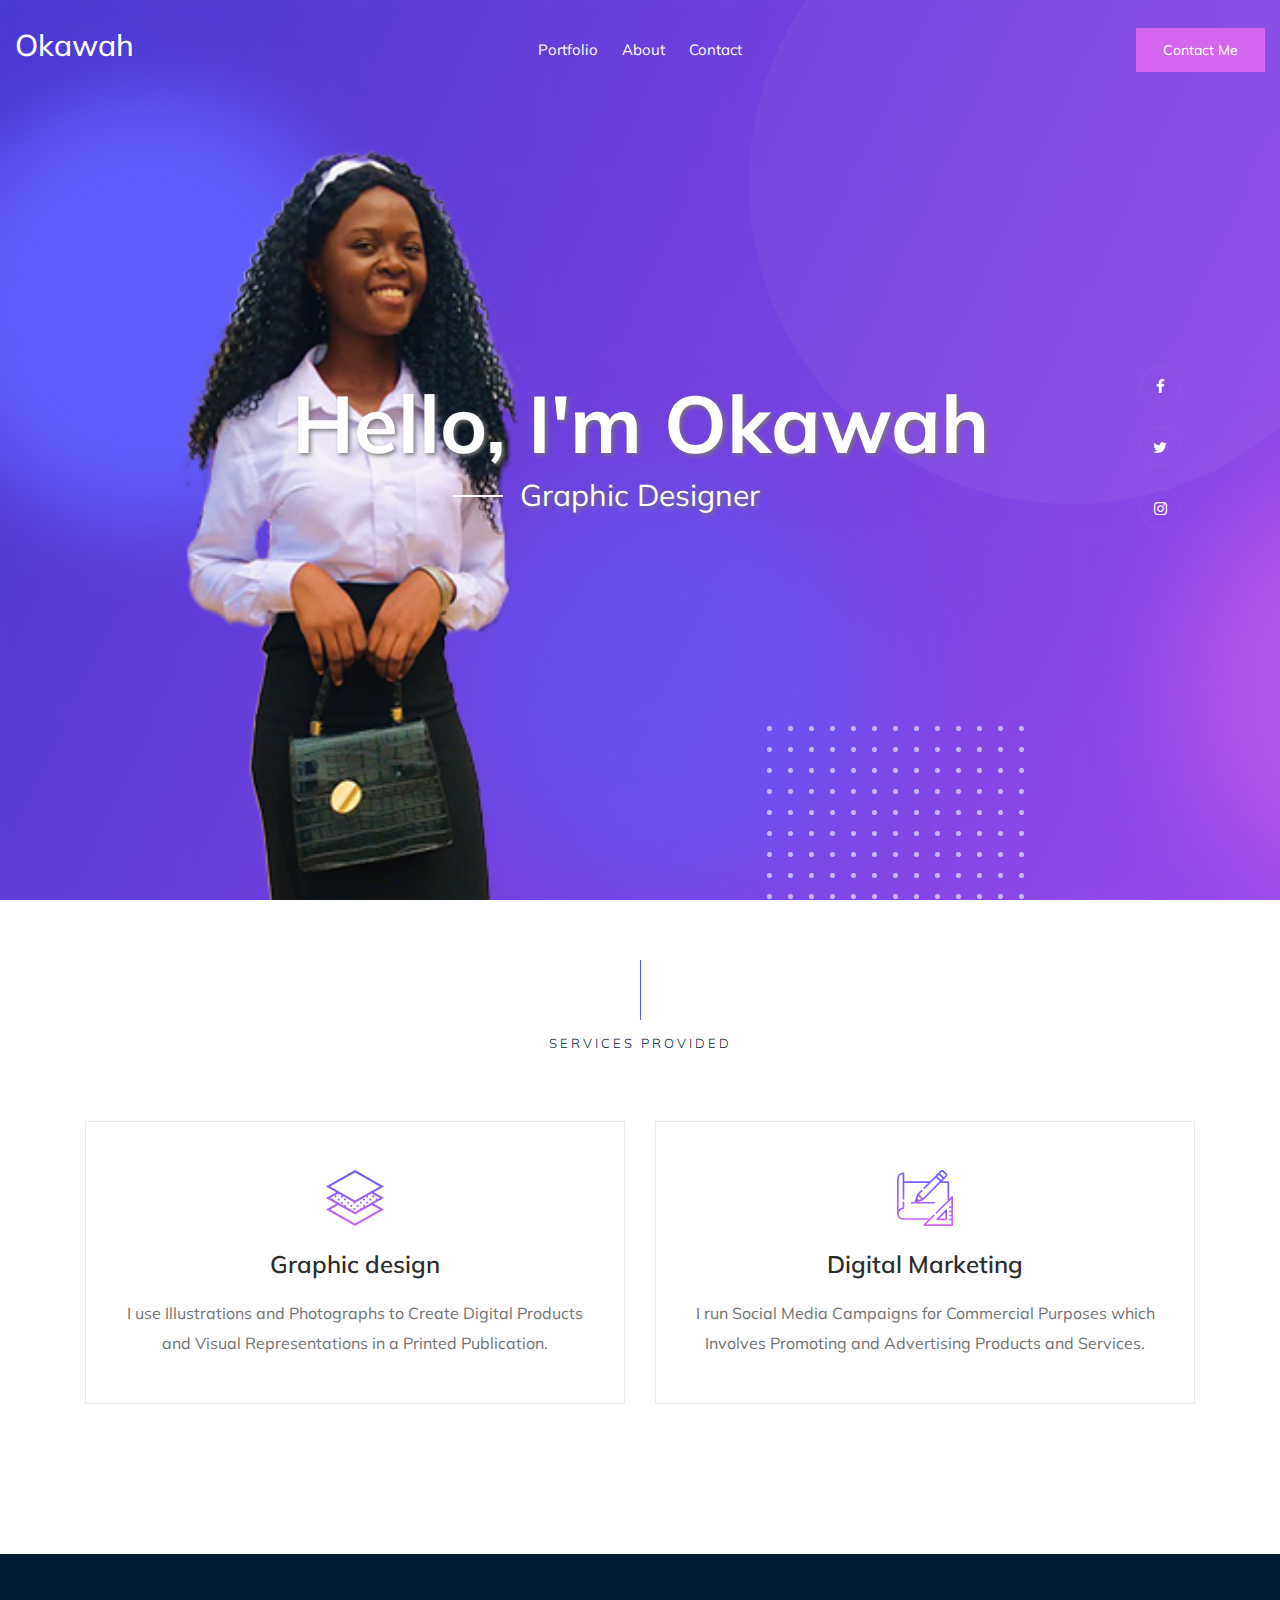
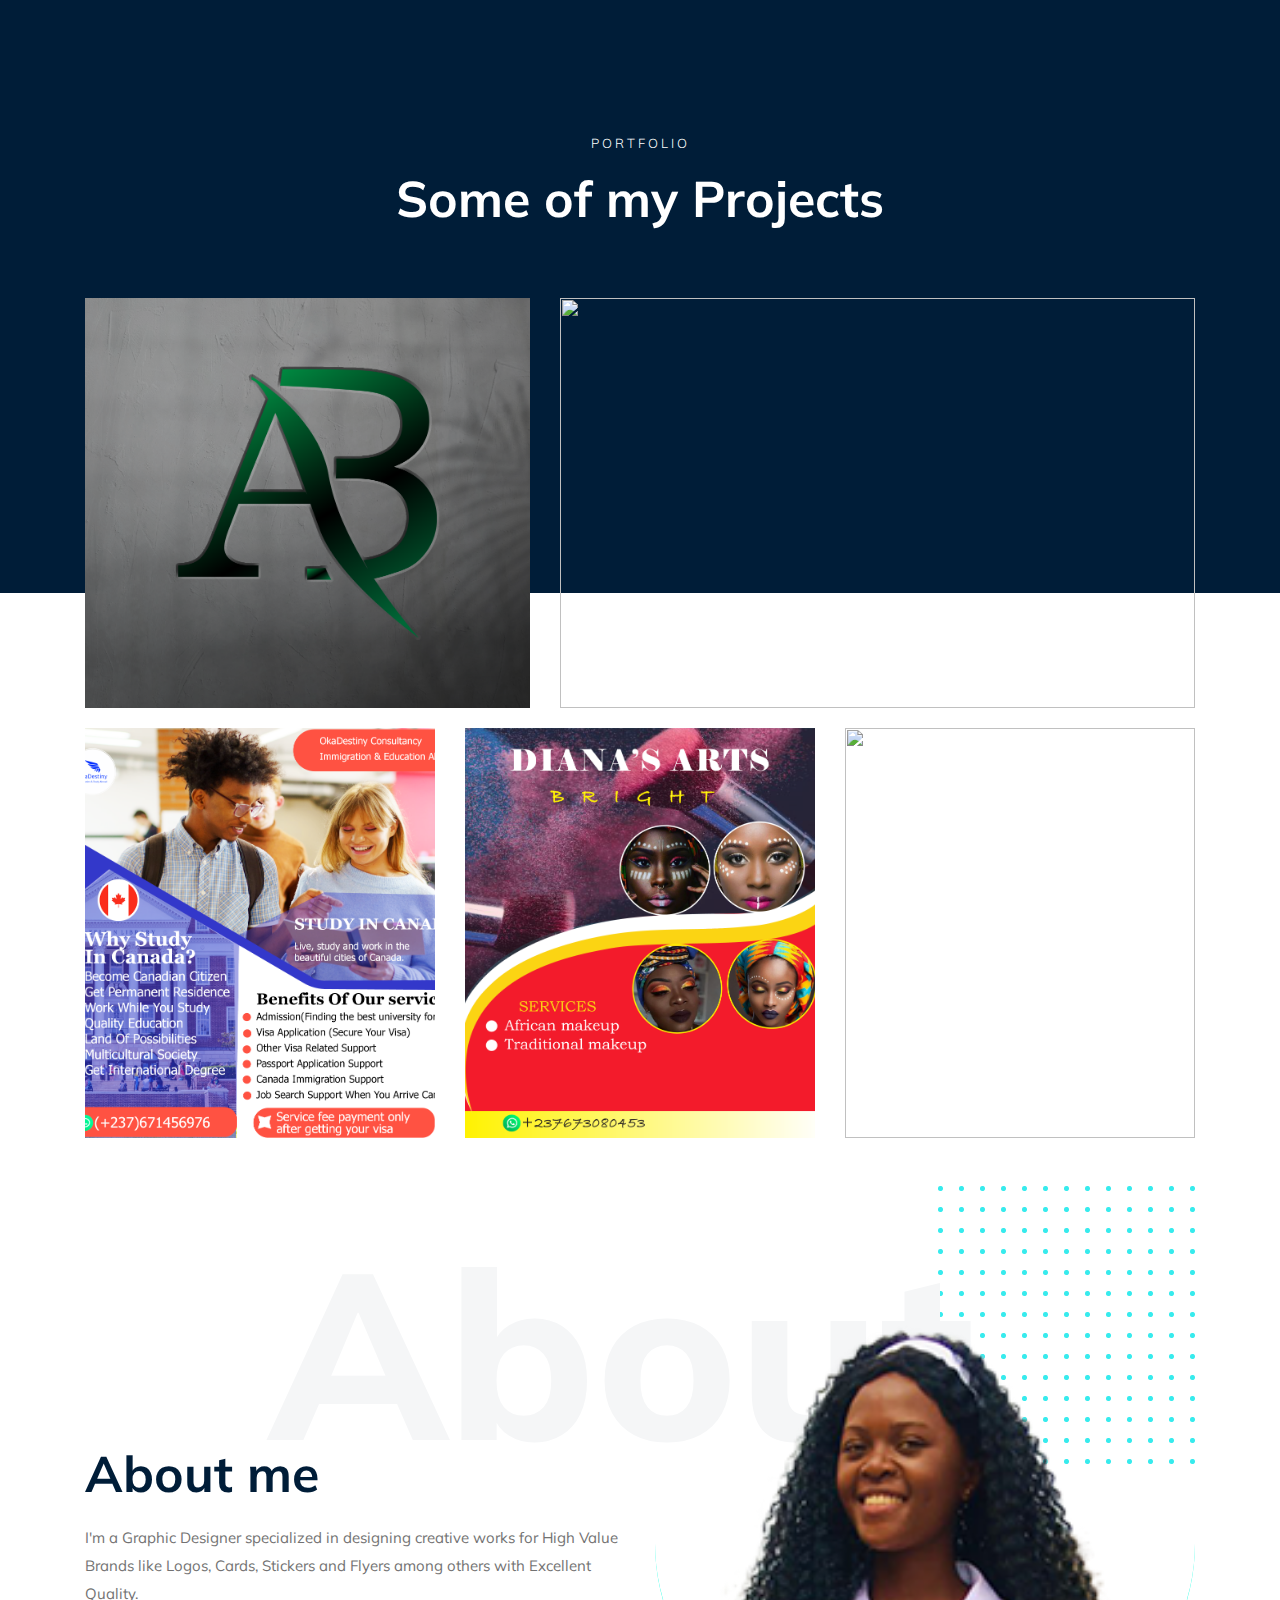
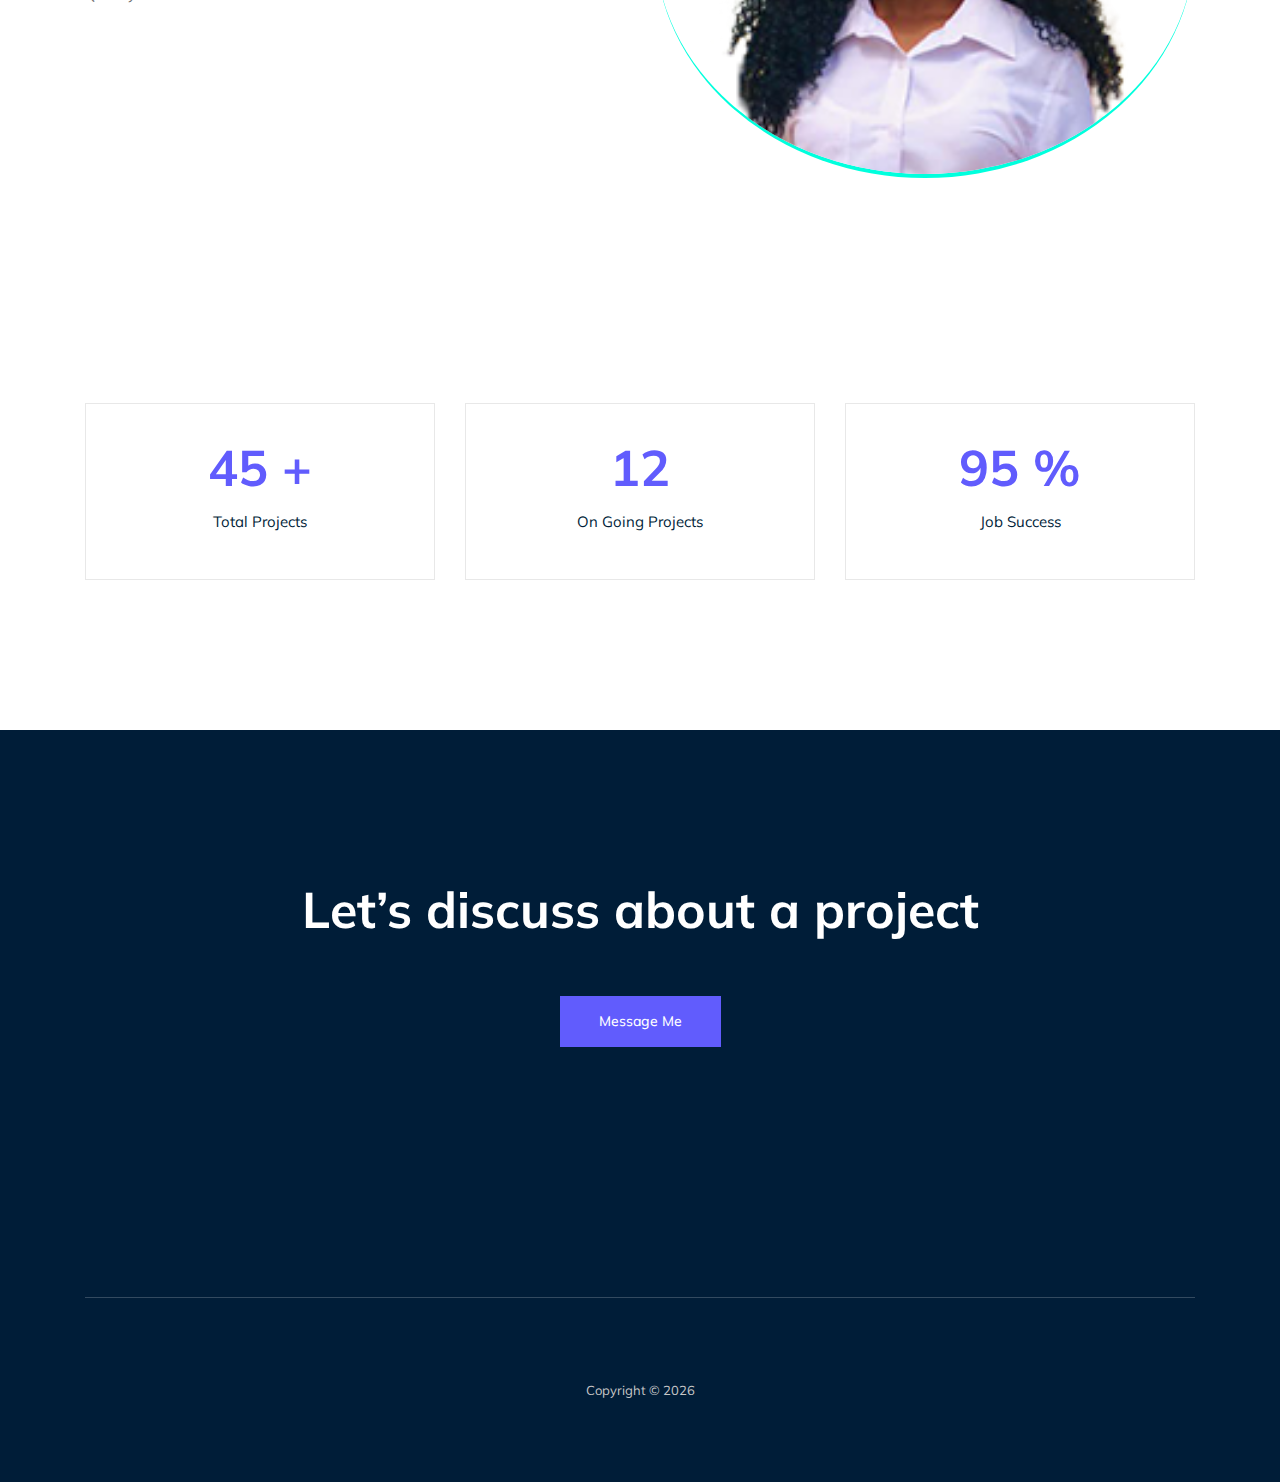
==== index.html @ 0017da33 "name update" ====
<!doctype html>
<html class="no-js" lang="zxx">

<head>
    <meta charset="utf-8">
    <meta http-equiv="x-ua-compatible" content="ie=edge">
    <title>Okawah</title>
    <meta name="description" content="">
    <meta name="viewport" content="width=device-width, initial-scale=1">

    <!-- <link rel="manifest" href="site.webmanifest"> -->
    <!-- Place favicon.ico in the root directory -->

    <!-- CSS here -->
    <link rel="stylesheet" href="css/bootstrap.min.css">
    <link rel="stylesheet" href="css/owl.carousel.min.css">
    <link rel="stylesheet" href="css/magnific-popup.css">
    <link rel="stylesheet" href="css/font-awesome.min.css">
    <link rel="stylesheet" href="css/themify-icons.css">
    <link rel="stylesheet" href="css/nice-select.css">
    <link rel="stylesheet" href="css/flaticon.css">
    <link rel="stylesheet" href="css/gijgo.css">
    <link rel="stylesheet" href="css/animate.min.css">
    <link rel="stylesheet" href="css/slick.css">
    <link rel="stylesheet" href="css/slicknav.css">
    <link rel="stylesheet" href="css/style.css">
    <!-- <link rel="stylesheet" href="css/responsive.css"> -->
</head>

<body>
    <!--[if lte IE 9]>
            <p class="browserupgrade">You are using an <strong>outdated</strong> browser. Please <a href="https://browsehappy.com/">upgrade your browser</a> to improve your experience and security.</p>
        <![endif]-->

    <!-- header-start -->
    <header>
        <div class="header-area ">
            <div id="sticky-header" class="main-header-area">
                <div class="container-fluid">
                    <div class="row align-items-center">
                        <div class="col-xl-3 col-lg-2">
                            <div class="logo">
                                <a href="index.html">
                                    <h2>Okawah</h2>
                                </a>
                            </div>
                        </div>
                        <div class="col-xl-6 col-lg-7">
                            <div class="main-menu  d-none d-lg-block">
                                <nav>
                                    <ul id="navigation">
                                        <!-- <li><a class="active" href="index.html">home</a></li> -->
                                        <li><a href="./portfolio.html">Portfolio</a></li>
                                        <!-- <li><a href="./services.html">Services</a></li> -->
                                        <!-- <li><a href="#">blog <i class="ti-angle-down"></i></a>
                                            <ul class="submenu">
                                                <li><a href="blog.html">blog</a></li>
                                                <li><a href="single-blog.html">single-blog</a></li>
                                            </ul>
                                        </li> -->
                                        <li><a href="./about.html">About</a></li>
                                        <!-- <li><a href="#">pages <i class="ti-angle-down"></i></a>
                                            <ul class="submenu">
                                                 <li><a href="elements.html">elements</a></li>
                                            </ul>
                                        </li> -->
                                        <li><a href="./contact.html">Contact</a></li>
                                    </ul>
                                </nav>
                            </div>
                        </div>
                        <div class="col-xl-3 col-lg-3 d-none d-lg-block">
                            <div class="Appointment">
                                <div class="book_btn d-none d-lg-block">
                                    <a href="./contact.html">Contact Me</a>
                                </div>
                            </div>
                        </div>
                        <div class="col-12">
                            <div class="mobile_menu d-block d-lg-none"></div>
                        </div>
                    </div>

                </div>
            </div>
        </div>
    </header>
    <!-- header-end -->

    <!-- slider_area_start -->
    <div class="slider_area">
        <div class="single_slider  d-flex align-items-center slider_bg_1">
            <div class="shap_pattern d-none d-lg-block">
                <img src="img/about/grid.png" alt="">
            </div>
            <div class="social_links">
                <ul>
                    <li><a href="#"> <i class="fa fa-facebook"></i> </a></li>
                    <li><a href="#"> <i class="fa fa-twitter"></i> </a></li>
                    <li><a href="#"> <i class="fa fa-instagram"></i> </a></li>
                </ul>
            </div>
            <div class="container">
                <div class="row align-items-center">
                    <div class="col-xl-12">
                        <div class="slider_text text-center">
                            <h3>
                                Hello, I'm Okawah
                            </h3>
                            <span>Graphic Designer</span>
                        </div>
                    </div>
                </div>
            </div>
        </div>
    </div>
    <!-- slider_area_end -->

    <!-- service_area  -->
    <div class="service_area">
        <div class="container">
            <div class="row">
                <div class="col-xl-12">
                    <div class="section_title text-center mb-65">
                        <span>Services Provided</span>

                    </div>
                </div>
            </div>
            <div class="row">
                <div class="col-xl-6 col-md-6">
                    <div class="single_service text-center">
                        <div class="icon">
                            <img src="img/svg_icon/1.svg" alt="">
                        </div>
                        <h3>Graphic design</h3>
                        <p>I use Illustrations and Photographs to Create Digital Products and Visual Representations in a Printed
                            Publication.</p>
                    </div>
                </div>
                <div class="col-xl-6 col-md-6">
                    <div class="single_service text-center">
                        <div class="icon">
                            <img src="img/svg_icon/2.svg" alt="">
                        </div>
                        <h3>Digital Marketing</h3>
                        <p>I run Social Media Campaigns for Commercial Purposes which Involves Promoting and
                            Advertising Products and Services.</p>
                    </div>
                </div>
            </div>
        </div>
    </div>
    <!--/ service_area  -->

    <!-- portfolio_area -->
    <div class="portfolio_area portfolio_bg_1" id="porfolio">
        <div class="container">
            <div class="row">
                <div class="col-xl-12">
                    <div class="section_title white_text text-center">
                        <span>Portfolio</span>
                        <h3>Some of my Projects</h3>
                    </div>
                </div>
            </div>
        </div>
    </div>
    <!--/ portfolio_area -->

    <!-- portfolio_image_area  -->
    <div class="portfolio_image_area">
        <div class="container">
            <div class="row">
                <div class="col-xl-5 col-md-5">
                    <div class="single_Portfolio">
                        <div class="portfolio_thumb">
                            <img src="img/portfolio/Logo-v1.png" alt="">
                        </div>
                        <a href="img/portfolio/Logo-v1.png" class="popup popup-image"></a>
                        <div class="portfolio_hover">
                            <div class="title">
                                <h3>Logo Design Project</h3>
                            </div>
                        </div>
                    </div>
                </div>
                <div class="col-xl-7 col-md-7">
                    <div class="single_Portfolio">
                        <div class="portfolio_thumb">
                            <img src="img/portfolio/p-3.png" alt="">
                        </div>
                        <a href="img/portfolio/p-3.png" class="popup popup-image"></a>
                        <div class="portfolio_hover">
                            <div class="title">
                                <h3>Beauty Flyer Design</h3>
                            </div>
                        </div>
                    </div>
                </div>
                <div class="col-xl-4 col-md-6 col-lg-4">
                    <div class="single_Portfolio">
                        <div class="portfolio_thumb">
                            <img src="img/portfolio/p-4.png" alt="">
                        </div>
                        <a href="img/portfolio/p-4.png" class="popup popup-image"></a>
                        <div class="portfolio_hover">
                            <div class="title">
                                <h3>Education Flyer Design</h3>
                            </div>
                        </div>
                    </div>
                </div>
                <div class="col-xl-4 col-md-6 col-lg-4">
                    <div class="single_Portfolio">
                        <div class="portfolio_thumb">
                            <img src="img/portfolio/p-5.png" alt="">
                        </div>
                        <a href="img/portfolio/p-5.png" class="popup popup-image"></a>
                        <div class="portfolio_hover">
                            <div class="title">
                                <h3>Beauty Flyer Design</h3>
                            </div>
                        </div>
                    </div>
                </div>
                <div class="col-xl-4 col-md-12 col-lg-4">
                    <div class="single_Portfolio">
                        <div class="portfolio_thumb">
                            <img src="img/portfolio/saloon-v5.png" alt="">
                        </div>
                        <a href="img/portfolio/saloon-v5.png" class="popup popup-image"></a>
                        <div class="portfolio_hover">
                            <div class="title">
                                <h3>Mary's Salon Flyer</h3>
                            </div>
                        </div>
                    </div>
                </div>
            </div>
            <div class="row">
                <div class="col-xl-12">
                    <!-- <div class="more_portfolio text-center">
                        <a class="line_btn" href="#">More Folio</a>
                    </div> -->
                </div>
            </div>
        </div>
    </div>
    <!--/ portfolio_image_area  -->

    <!-- about_me  -->
    <div class="about_me" id="about">
        <div class="about_large_title d-none d-lg-block">
            About
        </div>
        <div class="container">
            <div class="row align-items-center">
                <div class="col-xl-6 col-md-6">
                    <div class="about_e_details">
                        <h3>About me</h3>
                        <p>
                            I'm a Graphic Designer specialized in designing creative works for High Value Brands like Logos, Cards, Stickers and Flyers among others with Excellent Quality.</p>
                        <!-- <div class="download_cv">
                            <a class="boxed-btn3" href="#">Download CV</a>
                        </div> -->
                    </div>
                </div>
                <div class="col-xl-6 col-md-6">
                    <div class="about_img">
                        <div class="color_pattern d-none d-lg-block">
                            <img src="img/about/color_grid.png" alt="">
                        </div>
                        <div class="my_Pic">
                            <img src="img/portfolio/bg - Copy.png" alt="">
                        </div>
                    </div>
                </div>
            </div>
        </div>
    </div>
    <!--/ about_me  -->

    <div class="counter_area">
        <div class="container">
            <div class="row">
                <div class="col-xl-4 col-md-4">
                    <div class="single_counter text-center">
                        <h3>
                            <span class="counter">45 </span><span>+</span>
                        </h3>
                        <p>Total Projects</p>
                    </div>
                </div>
                <div class="col-xl-4 col-md-4">
                    <div class="single_counter text-center">
                        <h3>
                            <span class="counter">12 </span>
                        </h3>
                        <p>On Going Projects</p>
                    </div>
                </div>
                <div class="col-xl-4 col-md-4">
                    <div class="single_counter text-center">
                        <h3>
                            <span class="counter">95 </span> <span>%</span>
                        </h3>
                        <p>Job Success</p>
                    </div>
                </div>
            </div>
        </div>
    </div>
    <!-- testimonial_area  -->
    <!-- <div class="testimonial_area ">
        <div class="container">
            <div class="row">
                <div class="col-xl-12">
                    <div class="testmonial_active owl-carousel">
                        <div class="single_carousel">
                            <div class="single_testmonial text-center">
                                <div class="quote">
                                    <img src="img/testmonial/quote.svg" alt="">
                                </div>
                                <p>Donec imperdiet congue orci consequat mattis. Donec rutrum porttitor <br>
                                    sollicitudin. Pellentesque id dolor tempor sapien feugiat ultrices nec sed neque.
                                    <br>
                                    Fusce ac mattis nulla. Morbi eget ornare dui.
                                </p>
                                <div class="testmonial_author">
                                    <div class="thumb">
                                        <img src="img/testmonial/thumb.png" alt="">
                                    </div>
                                    <h3>Robert Thomson</h3>
                                    <span>Business Owner</span>
                                </div>
                            </div>
                        </div>
                        <div class="single_carousel">
                            <div class="single_testmonial text-center">
                                <div class="quote">
                                    <img src="img/testmonial/quote.svg" alt="">
                                </div>
                                <p>Donec imperdiet congue orci consequat mattis. Donec rutrum porttitor <br>
                                    sollicitudin. Pellentesque id dolor tempor sapien feugiat ultrices nec sed neque.
                                    <br>
                                    Fusce ac mattis nulla. Morbi eget ornare dui.
                                </p>
                                <div class="testmonial_author">
                                    <div class="thumb">
                                        <img src="img/testmonial/thumb.png" alt="">
                                    </div>
                                    <h3>Robert Thomson</h3>
                                    <span>Business Owner</span>
                                </div>
                            </div>
                        </div>
                        <div class="single_carousel">
                            <div class="single_testmonial text-center">
                                <div class="quote">
                                    <img src="img/testmonial/quote.svg" alt="">
                                </div>
                                <p>Donec imperdiet congue orci consequat mattis. Donec rutrum porttitor <br>
                                    sollicitudin. Pellentesque id dolor tempor sapien feugiat ultrices nec sed neque.
                                    <br>
                                    Fusce ac mattis nulla. Morbi eget ornare dui.
                                </p>
                                <div class="testmonial_author">
                                    <div class="thumb">
                                        <img src="img/testmonial/thumb.png" alt="">
                                    </div>
                                    <h3>Robert Thomson</h3>
                                    <span>Business Owner</span>
                                </div>
                            </div>
                        </div>
                    </div>
                </div>
            </div>
        </div>
    </div> -->
    <!-- /testimonial_area  -->

    <div class="discuss_projects">
        <div class="container">
            <div class="row">
                <div class="col-xl-12">
                    <div class="project_text text-center">
                        <h3>Let’s discuss about a project</h3>
                        <!-- <p>Lorem ipsum dolor sit amet, consectetur adipiscing elit sed do eiusmod tempor <br> incididunt ut labore et dolore magna aliqua.</p> -->
                        <a class="boxed-btn3 mt-5" href="./contact.html">Message me</a>
                    </div>
                </div>
            </div>
        </div>
    </div>

    <!-- footer start -->
    <footer class="footer">
        <div class="footer_top">
            <div class="container">
                <div class="row align-items-center">
                    <!-- <div class="col-xl-6 col-md-6">
                        <div class="menu_links">
                            <ul>
                                <li><a href="#">About</a></li>
                                <li><a href="#">Services</a></li>
                                <li><a href="#">Portfolio</a></li>
                            </ul>
                        </div>
                    </div>
                    <div class="col-xl-6 col-md-6">
                        <div class="socail_links">
                            <ul class="d-flex justify-content-center">
                                <li><a href="#"> <i class="fa fa-facebook"></i> </a></li>
                                <li><a href="#"> <i class="fa fa-twitter"></i> </a></li>
                                <li><a href="#"> <i class="fa fa-instagram"></i> </a></li>
                                <li><a href="#"> <i class="fa fa-google-plus"></i> </a></li>
                            </ul>
                        </div>
                    </div> -->
                </div>
            </div>
        </div>
        <div class="copy-right_text">
            <div class="container">
                <div class="footer_border"></div>
                <div class="row">
                    <div class="col-xl-12 my-5">
                        <p class="copy_right text-center">
                            <!-- Link back to Colorlib can't be removed. Template is licensed under CC BY 3.0. -->
                            Copyright &copy;
                            <script>document.write(new Date().getFullYear());</script>
                            <!-- Link back to Colorlib can't be removed. Template is licensed under CC BY 3.0. -->
                        </p>
                    </div>
                </div>
            </div>
        </div>
    </footer>
    <!--/ footer end  -->

    <!-- JS here -->
    <script src="js/vendor/modernizr-3.5.0.min.js"></script>
    <script src="js/vendor/jquery-1.12.4.min.js"></script>
    <script src="js/popper.min.js"></script>
    <script src="js/bootstrap.min.js"></script>
    <script src="js/owl.carousel.min.js"></script>
    <script src="js/isotope.pkgd.min.js"></script>
    <script src="js/ajax-form.js"></script>
    <script src="js/waypoints.min.js"></script>
    <script src="js/jquery.counterup.min.js"></script>
    <script src="js/imagesloaded.pkgd.min.js"></script>
    <script src="js/scrollIt.js"></script>
    <script src="js/jquery.scrollUp.min.js"></script>
    <script src="js/wow.min.js"></script>
    <script src="js/nice-select.min.js"></script>
    <script src="js/jquery.slicknav.min.js"></script>
    <script src="js/jquery.magnific-popup.min.js"></script>
    <script src="js/plugins.js"></script>
    <script src="js/gijgo.min.js"></script>

    <!--contact js-->
    <script src="js/contact.js"></script>
    <script src="js/jquery.ajaxchimp.min.js"></script>
    <script src="js/jquery.form.js"></script>
    <script src="js/jquery.validate.min.js"></script>
    <script src="js/mail-script.js"></script>

    <script src="js/main.js"></script>
</body>

</html>
---- css/themify-icons.css ----
@font-face {
	font-family: 'themify';
	src:url('../fonts/themify.eot?-fvbane');
	src:url('../fonts/themify.eot?#iefix-fvbane') format('embedded-opentype'),
		url('../fonts/themify.woff?-fvbane') format('woff'),
		url('../fonts/themify.ttf?-fvbane') format('truetype'),
		url('../fonts/themify.svg?-fvbane#themify') format('svg');
	font-weight: normal;
	font-style: normal;
}

[class^="ti-"], [class*=" ti-"] {
	font-family: 'themify';
	/* speak: none; */
	font-style: normal;
	font-weight: normal;
	font-variant: normal;
	text-transform: none;
	line-height: 1;

	/* Better Font Rendering =========== */
	-webkit-font-smoothing: antialiased;
	-moz-osx-font-smoothing: grayscale;
}

.ti-wand:before {
	content: "\e600";
}
.ti-volume:before {
	content: "\e601";
}
.ti-user:before {
	content: "\e602";
}
.ti-unlock:before {
	content: "\e603";
}
.ti-unlink:before {
	content: "\e604";
}
.ti-trash:before {
	content: "\e605";
}
.ti-thought:before {
	content: "\e606";
}
.ti-target:before {
	content: "\e607";
}
.ti-tag:before {
	content: "\e608";
}
.ti-tablet:before {
	content: "\e609";
}
.ti-star:before {
	content: "\e60a";
}
.ti-spray:before {
	content: "\e60b";
}
.ti-signal:before {
	content: "\e60c";
}
.ti-shopping-cart:before {
	content: "\e60d";
}
.ti-shopping-cart-full:before {
	content: "\e60e";
}
.ti-settings:before {
	content: "\e60f";
}
.ti-search:before {
	content: "\e610";
}
.ti-zoom-in:before {
	content: "\e611";
}
.ti-zoom-out:before {
	content: "\e612";
}
.ti-cut:before {
	content: "\e613";
}
.ti-ruler:before {
	content: "\e614";
}
.ti-ruler-pencil:before {
	content: "\e615";
}
.ti-ruler-alt:before {
	content: "\e616";
}
.ti-bookmark:before {
	content: "\e617";
}
.ti-bookmark-alt:before {
	content: "\e618";
}
.ti-reload:before {
	content: "\e619";
}
.ti-plus:before {
	content: "\e61a";
}
.ti-pin:before {
	content: "\e61b";
}
.ti-pencil:before {
	content: "\e61c";
}
.ti-pencil-alt:before {
	content: "\e61d";
}
.ti-paint-roller:before {
	content: "\e61e";
}
.ti-paint-bucket:before {
	content: "\e61f";
}
.ti-na:before {
	content: "\e620";
}
.ti-mobile:before {
	content: "\e621";
}
.ti-minus:before {
	content: "\e622";
}
.ti-medall:before {
	content: "\e623";
}
.ti-medall-alt:before {
	content: "\e624";
}
.ti-marker:before {
	content: "\e625";
}
.ti-marker-alt:before {
	content: "\e626";
}
.ti-arrow-up:before {
	content: "\e627";
}
.ti-arrow-right:before {
	content: "\e628";
}
.ti-arrow-left:before {
	content: "\e629";
}
.ti-arrow-down:before {
	content: "\e62a";
}
.ti-lock:before {
	content: "\e62b";
}
.ti-location-arrow:before {
	content: "\e62c";
}
.ti-link:before {
	content: "\e62d";
}
.ti-layout:before {
	content: "\e62e";
}
.ti-layers:before {
	content: "\e62f";
}
.ti-layers-alt:before {
	content: "\e630";
}
.ti-key:before {
	content: "\e631";
}
.ti-import:before {
	content: "\e632";
}
.ti-image:before {
	content: "\e633";
}
.ti-heart:before {
	content: "\e634";
}
.ti-heart-broken:before {
	content: "\e635";
}
.ti-hand-stop:before {
	content: "\e636";
}
.ti-hand-open:before {
	content: "\e637";
}
.ti-hand-drag:before {
	content: "\e638";
}
.ti-folder:before {
	content: "\e639";
}
.ti-flag:before {
	content: "\e63a";
}
.ti-flag-alt:before {
	content: "\e63b";
}
.ti-flag-alt-2:before {
	content: "\e63c";
}
.ti-eye:before {
	content: "\e63d";
}
.ti-export:before {
	content: "\e63e";
}
.ti-exchange-vertical:before {
	content: "\e63f";
}
.ti-desktop:before {
	content: "\e640";
}
.ti-cup:before {
	content: "\e641";
}
.ti-crown:before {
	content: "\e642";
}
.ti-comments:before {
	content: "\e643";
}
.ti-comment:before {
	content: "\e644";
}
.ti-comment-alt:before {
	content: "\e645";
}
.ti-close:before {
	content: "\e646";
}
.ti-clip:before {
	content: "\e647";
}
.ti-angle-up:before {
	content: "\e648";
}
.ti-angle-right:before {
	content: "\e649";
}
.ti-angle-left:before {
	content: "\e64a";
}
.ti-angle-down:before {
	content: "\e64b";
}
.ti-check:before {
	content: "\e64c";
}
.ti-check-box:before {
	content: "\e64d";
}
.ti-camera:before {
	content: "\e64e";
}
.ti-announcement:before {
	content: "\e64f";
}
.ti-brush:before {
	content: "\e650";
}
.ti-briefcase:before {
	content: "\e651";
}
.ti-bolt:before {
	content: "\e652";
}
.ti-bolt-alt:before {
	content: "\e653";
}
.ti-blackboard:before {
	content: "\e654";
}
.ti-bag:before {
	content: "\e655";
}
.ti-move:before {
	content: "\e656";
}
.ti-arrows-vertical:before {
	content: "\e657";
}
.ti-arrows-horizontal:before {
	content: "\e658";
}
.ti-fullscreen:before {
	content: "\e659";
}
.ti-arrow-top-right:before {
	content: "\e65a";
}
.ti-arrow-top-left:before {
	content: "\e65b";
}
.ti-arrow-circle-up:before {
	content: "\e65c";
}
.ti-arrow-circle-right:before {
	content: "\e65d";
}
.ti-arrow-circle-left:before {
	content: "\e65e";
}
.ti-arrow-circle-down:before {
	content: "\e65f";
}
.ti-angle-double-up:before {
	content: "\e660";
}
.ti-angle-double-right:before {
	content: "\e661";
}
.ti-angle-double-left:before {
	content: "\e662";
}
.ti-angle-double-down:before {
	content: "\e663";
}
.ti-zip:before {
	content: "\e664";
}
.ti-world:before {
	content: "\e665";
}
.ti-wheelchair:before {
	content: "\e666";
}
.ti-view-list:before {
	content: "\e667";
}
.ti-view-list-alt:before {
	content: "\e668";
}
.ti-view-grid:before {
	content: "\e669";
}
.ti-uppercase:before {
	content: "\e66a";
}
.ti-upload:before {
	content: "\e66b";
}
.ti-underline:before {
	content: "\e66c";
}
.ti-truck:before {
	content: "\e66d";
}
.ti-timer:before {
	content: "\e66e";
}
.ti-ticket:before {
	content: "\e66f";
}
.ti-thumb-up:before {
	content: "\e670";
}
.ti-thumb-down:before {
	content: "\e671";
}
.ti-text:before {
	content: "\e672";
}
.ti-stats-up:before {
	content: "\e673";
}
.ti-stats-down:before {
	content: "\e674";
}
.ti-split-v:before {
	content: "\e675";
}
.ti-split-h:before {
	content: "\e676";
}
.ti-smallcap:before {
	content: "\e677";
}
.ti-shine:before {
	content: "\e678";
}
.ti-shift-right:before {
	content: "\e679";
}
.ti-shift-left:before {
	content: "\e67a";
}
.ti-shield:before {
	content: "\e67b";
}
.ti-notepad:before {
	content: "\e67c";
}
.ti-server:before {
	content: "\e67d";
}
.ti-quote-right:before {
	content: "\e67e";
}
.ti-quote-left:before {
	content: "\e67f";
}
.ti-pulse:before {
	content: "\e680";
}
.ti-printer:before {
	content: "\e681";
}
.ti-power-off:before {
	content: "\e682";
}
.ti-plug:before {
	content: "\e683";
}
.ti-pie-chart:before {
	content: "\e684";
}
.ti-paragraph:before {
	content: "\e685";
}
.ti-panel:before {
	content: "\e686";
}
.ti-package:before {
	content: "\e687";
}
.ti-music:before {
	content: "\e688";
}
.ti-music-alt:before {
	content: "\e689";
}
.ti-mouse:before {
	content: "\e68a";
}
.ti-mouse-alt:before {
	content: "\e68b";
}
.ti-money:before {
	content: "\e68c";
}
.ti-microphone:before {
	content: "\e68d";
}
.ti-menu:before {
	content: "\e68e";
}
.ti-menu-alt:before {
	content: "\e68f";
}
.ti-map:before {
	content: "\e690";
}
.ti-map-alt:before {
	content: "\e691";
}
.ti-loop:before {
	content: "\e692";
}
.ti-location-pin:before {
	content: "\e693";
}
.ti-list:before {
	content: "\e694";
}
.ti-light-bulb:before {
	content: "\e695";
}
.ti-Italic:before {
	content: "\e696";
}
.ti-info:before {
	content: "\e697";
}
.ti-infinite:before {
	content: "\e698";
}
.ti-id-badge:before {
	content: "\e699";
}
.ti-hummer:before {
	content: "\e69a";
}
.ti-home:before {
	content: "\e69b";
}
.ti-help:before {
	content: "\e69c";
}
.ti-headphone:before {
	content: "\e69d";
}
.ti-harddrives:before {
	content: "\e69e";
}
.ti-harddrive:before {
	content: "\e69f";
}
.ti-gift:before {
	content: "\e6a0";
}
.ti-game:before {
	content: "\e6a1";
}
.ti-filter:before {
	content: "\e6a2";
}
.ti-files:before {
	content: "\e6a3";
}
.ti-file:before {
	content: "\e6a4";
}
.ti-eraser:before {
	content: "\e6a5";
}
.ti-envelope:before {
	content: "\e6a6";
}
.ti-download:before {
	content: "\e6a7";
}
.ti-direction:before {
	content: "\e6a8";
}
.ti-direction-alt:before {
	content: "\e6a9";
}
.ti-dashboard:before {
	content: "\e6aa";
}
.ti-control-stop:before {
	content: "\e6ab";
}
.ti-control-shuffle:before {
	content: "\e6ac";
}
.ti-control-play:before {
	content: "\e6ad";
}
.ti-control-pause:before {
	content: "\e6ae";
}
.ti-control-forward:before {
	content: "\e6af";
}
.ti-control-backward:before {
	content: "\e6b0";
}
.ti-cloud:before {
	content: "\e6b1";
}
.ti-cloud-up:before {
	content: "\e6b2";
}
.ti-cloud-down:before {
	content: "\e6b3";
}
.ti-clipboard:before {
	content: "\e6b4";
}
.ti-car:before {
	content: "\e6b5";
}
.ti-calendar:before {
	content: "\e6b6";
}
.ti-book:before {
	content: "\e6b7";
}
.ti-bell:before {
	content: "\e6b8";
}
.ti-basketball:before {
	content: "\e6b9";
}
.ti-bar-chart:before {
	content: "\e6ba";
}
.ti-bar-chart-alt:before {
	content: "\e6bb";
}
.ti-back-right:before {
	content: "\e6bc";
}
.ti-back-left:before {
	content: "\e6bd";
}
.ti-arrows-corner:before {
	content: "\e6be";
}
.ti-archive:before {
	content: "\e6bf";
}
.ti-anchor:before {
	content: "\e6c0";
}
.ti-align-right:before {
	content: "\e6c1";
}
.ti-align-left:before {
	content: "\e6c2";
}
.ti-align-justify:before {
	content: "\e6c3";
}
.ti-align-center:before {
	content: "\e6c4";
}
.ti-alert:before {
	content: "\e6c5";
}
.ti-alarm-clock:before {
	content: "\e6c6";
}
.ti-agenda:before {
	content: "\e6c7";
}
.ti-write:before {
	content: "\e6c8";
}
.ti-window:before {
	content: "\e6c9";
}
.ti-widgetized:before {
	content: "\e6ca";
}
.ti-widget:before {
	content: "\e6cb";
}
.ti-widget-alt:before {
	content: "\e6cc";
}
.ti-wallet:before {
	content: "\e6cd";
}
.ti-video-clapper:before {
	content: "\e6ce";
}
.ti-video-camera:before {
	content: "\e6cf";
}
.ti-vector:before {
	content: "\e6d0";
}
.ti-themify-logo:before {
	content: "\e6d1";
}
.ti-themify-favicon:before {
	content: "\e6d2";
}
.ti-themify-favicon-alt:before {
	content: "\e6d3";
}
.ti-support:before {
	content: "\e6d4";
}
.ti-stamp:before {
	content: "\e6d5";
}
.ti-split-v-alt:before {
	content: "\e6d6";
}
.ti-slice:before {
	content: "\e6d7";
}
.ti-shortcode:before {
	content: "\e6d8";
}
.ti-shift-right-alt:before {
	content: "\e6d9";
}
.ti-shift-left-alt:before {
	content: "\e6da";
}
.ti-ruler-alt-2:before {
	content: "\e6db";
}
.ti-receipt:before {
	content: "\e6dc";
}
.ti-pin2:before {
	content: "\e6dd";
}
.ti-pin-alt:before {
	content: "\e6de";
}
.ti-pencil-alt2:before {
	content: "\e6df";
}
.ti-palette:before {
	content: "\e6e0";
}
.ti-more:before {
	content: "\e6e1";
}
.ti-more-alt:before {
	content: "\e6e2";
}
.ti-microphone-alt:before {
	content: "\e6e3";
}
.ti-magnet:before {
	content: "\e6e4";
}
.ti-line-double:before {
	content: "\e6e5";
}
.ti-line-dotted:before {
	content: "\e6e6";
}
.ti-line-dashed:before {
	content: "\e6e7";
}
.ti-layout-width-full:before {
	content: "\e6e8";
}
.ti-layout-width-default:before {
	content: "\e6e9";
}
.ti-layout-width-default-alt:before {
	content: "\e6ea";
}
.ti-layout-tab:before {
	content: "\e6eb";
}
.ti-layout-tab-window:before {
	content: "\e6ec";
}
.ti-layout-tab-v:before {
	content: "\e6ed";
}
.ti-layout-tab-min:before {
	content: "\e6ee";
}
.ti-layout-slider:before {
	content: "\e6ef";
}
.ti-layout-slider-alt:before {
	content: "\e6f0";
}
.ti-layout-sidebar-right:before {
	content: "\e6f1";
}
.ti-layout-sidebar-none:before {
	content: "\e6f2";
}
.ti-layout-sidebar-left:before {
	content: "\e6f3";
}
.ti-layout-placeholder:before {
	content: "\e6f4";
}
.ti-layout-menu:before {
	content: "\e6f5";
}
.ti-layout-menu-v:before {
	content: "\e6f6";
}
.ti-layout-menu-separated:before {
	content: "\e6f7";
}
.ti-layout-menu-full:before {
	content: "\e6f8";
}
.ti-layout-media-right-alt:before {
	content: "\e6f9";
}
.ti-layout-media-right:before {
	content: "\e6fa";
}
.ti-layout-media-overlay:before {
	content: "\e6fb";
}
.ti-layout-media-overlay-alt:before {
	content: "\e6fc";
}
.ti-layout-media-overlay-alt-2:before {
	content: "\e6fd";
}
.ti-layout-media-left-alt:before {
	content: "\e6fe";
}
.ti-layout-media-left:before {
	content: "\e6ff";
}
.ti-layout-media-center-alt:before {
	content: "\e700";
}
.ti-layout-media-center:before {
	content: "\e701";
}
.ti-layout-list-thumb:before {
	content: "\e702";
}
.ti-layout-list-thumb-alt:before {
	content: "\e703";
}
.ti-layout-list-post:before {
	content: "\e704";
}
.ti-layout-list-large-image:before {
	content: "\e705";
}
.ti-layout-line-solid:before {
	content: "\e706";
}
.ti-layout-grid4:before {
	content: "\e707";
}
.ti-layout-grid3:before {
	content: "\e708";
}
.ti-layout-grid2:before {
	content: "\e709";
}
.ti-layout-grid2-thumb:before {
	content: "\e70a";
}
.ti-layout-cta-right:before {
	content: "\e70b";
}
.ti-layout-cta-left:before {
	content: "\e70c";
}
.ti-layout-cta-center:before {
	content: "\e70d";
}
.ti-layout-cta-btn-right:before {
	content: "\e70e";
}
.ti-layout-cta-btn-left:before {
	content: "\e70f";
}
.ti-layout-column4:before {
	content: "\e710";
}
.ti-layout-column3:before {
	content: "\e711";
}
.ti-layout-column2:before {
	content: "\e712";
}
.ti-layout-accordion-separated:before {
	content: "\e713";
}
.ti-layout-accordion-merged:before {
	content: "\e714";
}
.ti-layout-accordion-list:before {
	content: "\e715";
}
.ti-ink-pen:before {
	content: "\e716";
}
.ti-info-alt:before {
	content: "\e717";
}
.ti-help-alt:before {
	content: "\e718";
}
.ti-headphone-alt:before {
	content: "\e719";
}
.ti-hand-point-up:before {
	content: "\e71a";
}
.ti-hand-point-right:before {
	content: "\e71b";
}
.ti-hand-point-left:before {
	content: "\e71c";
}
.ti-hand-point-down:before {
	content: "\e71d";
}
.ti-gallery:before {
	content: "\e71e";
}
.ti-face-smile:before {
	content: "\e71f";
}
.ti-face-sad:before {
	content: "\e720";
}
.ti-credit-card:before {
	content: "\e721";
}
.ti-control-skip-forward:before {
	content: "\e722";
}
.ti-control-skip-backward:before {
	content: "\e723";
}
.ti-control-record:before {
	content: "\e724";
}
.ti-control-eject:before {
	content: "\e725";
}
.ti-comments-smiley:before {
	content: "\e726";
}
.ti-brush-alt:before {
	content: "\e727";
}
.ti-youtube:before {
	content: "\e728";
}
.ti-vimeo:before {
	content: "\e729";
}
.ti-twitter:before {
	content: "\e72a";
}
.ti-time:before {
	content: "\e72b";
}
.ti-tumblr:before {
	content: "\e72c";
}
.ti-skype:before {
	content: "\e72d";
}
.ti-share:before {
	content: "\e72e";
}
.ti-share-alt:before {
	content: "\e72f";
}
.ti-rocket:before {
	content: "\e730";
}
.ti-pinterest:before {
	content: "\e731";
}
.ti-new-window:before {
	content: "\e732";
}
.ti-microsoft:before {
	content: "\e733";
}
.ti-list-ol:before {
	content: "\e734";
}
.ti-linkedin:before {
	content: "\e735";
}
.ti-layout-sidebar-2:before {
	content: "\e736";
}
.ti-layout-grid4-alt:before {
	content: "\e737";
}
.ti-layout-grid3-alt:before {
	content: "\e738";
}
.ti-layout-grid2-alt:before {
	content: "\e739";
}
.ti-layout-column4-alt:before {
	content: "\e73a";
}
.ti-layout-column3-alt:before {
	content: "\e73b";
}
.ti-layout-column2-alt:before {
	content: "\e73c";
}
.ti-instagram:before {
	content: "\e73d";
}
.ti-google:before {
	content: "\e73e";
}
.ti-github:before {
	content: "\e73f";
}
.ti-flickr:before {
	content: "\e740";
}
.ti-facebook:before {
	content: "\e741";
}
.ti-dropbox:before {
	content: "\e742";
}
.ti-dribbble:before {
	content: "\e743";
}
.ti-apple:before {
	content: "\e744";
}
.ti-android:before {
	content: "\e745";
}
.ti-save:before {
	content: "\e746";
}
.ti-save-alt:before {
	content: "\e747";
}
.ti-yahoo:before {
	content: "\e748";
}
.ti-wordpress:before {
	content: "\e749";
}
.ti-vimeo-alt:before {
	content: "\e74a";
}
.ti-twitter-alt:before {
	content: "\e74b";
}
.ti-tumblr-alt:before {
	content: "\e74c";
}
.ti-trello:before {
	content: "\e74d";
}
.ti-stack-overflow:before {
	content: "\e74e";
}
.ti-soundcloud:before {
	content: "\e74f";
}
.ti-sharethis:before {
	content: "\e750";
}
.ti-sharethis-alt:before {
	content: "\e751";
}
.ti-reddit:before {
	content: "\e752";
}
.ti-pinterest-alt:before {
	content: "\e753";
}
.ti-microsoft-alt:before {
	content: "\e754";
}
.ti-linux:before {
	content: "\e755";
}
.ti-jsfiddle:before {
	content: "\e756";
}
.ti-joomla:before {
	content: "\e757";
}
.ti-html5:before {
	content: "\e758";
}
.ti-flickr-alt:before {
	content: "\e759";
}
.ti-email:before {
	content: "\e75a";
}
.ti-drupal:before {
	content: "\e75b";
}
.ti-dropbox-alt:before {
	content: "\e75c";
}
.ti-css3:before {
	content: "\e75d";
}
.ti-rss:before {
	content: "\e75e";
}
.ti-rss-alt:before {
	content: "\e75f";
}
---- css/nice-select.css ----
.nice-select {
  -webkit-tap-highlight-color: transparent;
  background-color: #fff;
  border-radius: 5px;
  border: solid 1px #e8e8e8;
  box-sizing: border-box;
  clear: both;
  cursor: pointer;
  display: block;
  float: left;
  font-family: inherit;
  font-size: 14px;
  font-weight: normal;
  height: 42px;
  line-height: 40px;
  outline: none;
  padding-left: 18px;
  padding-right: 30px;
  position: relative;
  text-align: left !important;
  -webkit-transition: all 0.2s ease-in-out;
  transition: all 0.2s ease-in-out;
  -webkit-user-select: none;
     -moz-user-select: none;
      -ms-user-select: none;
          user-select: none;
  white-space: nowrap;
  width: auto; }
  .nice-select:hover {
    border-color: #dbdbdb; }
  .nice-select:active, .nice-select.open, .nice-select:focus {
    border-color: #999; }


  .nice-select.disabled {
    border-color: #ededed;
    color: #999;
    pointer-events: none; }
    .nice-select.disabled:after {
      border-color: #cccccc; }
  .nice-select.wide {
    width: 100%; }
    .nice-select.wide .list {
      left: 0 !important;
      right: 0 !important; }
  .nice-select.right {
    float: right; }
    .nice-select.right .list {
      left: auto;
      right: 0; }
  .nice-select.small {
    font-size: 12px;
    height: 36px;
    line-height: 34px; }
    .nice-select.small:after {
      height: 4px;
      width: 4px; }
    .nice-select.small .option {
      line-height: 34px;
      min-height: 34px; }
  .nice-select .list {
    background-color: #fff;
    border-radius: 5px;
    box-shadow: 0 0 0 1px rgba(68, 68, 68, 0.11);
    box-sizing: border-box;
    margin-top: 4px;
    opacity: 0;
    overflow: hidden;
    padding: 0;
    pointer-events: none;
    position: absolute;
    top: 100%;
    left: 0;
    -webkit-transform-origin: 50% 0;
        -ms-transform-origin: 50% 0;
            transform-origin: 50% 0;
    -webkit-transform: scale(0.75) translateY(-21px);
        -ms-transform: scale(0.75) translateY(-21px);
            transform: scale(0.75) translateY(-21px);
    -webkit-transition: all 0.2s cubic-bezier(0.5, 0, 0, 1.25), opacity 0.15s ease-out;
    transition: all 0.2s cubic-bezier(0.5, 0, 0, 1.25), opacity 0.15s ease-out;
    z-index: 9; }
    .nice-select .list:hover .option:not(:hover) {
      background-color: transparent !important; }
  .nice-select .option {
    cursor: pointer;
    font-weight: 400;
    line-height: 40px;
    list-style: none;
    min-height: 40px;
    outline: none;
    padding-left: 18px;
    padding-right: 29px;
    text-align: left;
    -webkit-transition: all 0.2s;
    transition: all 0.2s; }
    .nice-select .option:hover, .nice-select .option.focus, .nice-select .option.selected.focus {
      background-color: #f6f6f6; }
    .nice-select .option.selected {
      font-weight: bold; }
    .nice-select .option.disabled {
      background-color: transparent;
      color: #999;
      cursor: default; }

.no-csspointerevents .nice-select .list {
  display: none; }

.no-csspointerevents .nice-select.open .list {
  display: block; }





  /* ,,,,,,,,,,,,,,,, */


  .nice-select:after {
    content: "\e64b";
    display: block;
    height: 5px;
    margin-top: -5px;
    pointer-events: none;
    position: absolute;
    right: 30px;
    top: 8px;
    transition: all 0.15s ease-in-out;
    width: 5px;
    font-family: 'themify';
    color: #ddd; }

    .nice-select.open:after {
 }
    .nice-select.open .list {
      opacity: 1;
      pointer-events: auto;
      -webkit-transform: scale(1) translateY(0);
          -ms-transform: scale(1) translateY(0);
              transform: scale(1) translateY(0); }
---- css/flaticon.css ----
/*
  	Flaticon icon font: Flaticon
  	Creation date: 07/09/2019 08:07
  	*/

	  @font-face {
		font-family: "Flaticon";
		src: url("../fonts/Flaticon.eot");
		src: url("../fonts/Flaticon.eot");
		src: url("../fonts/Flaticon.eot?#iefix") format("embedded-opentype"),
			 url("../fonts/Flaticon.woff2") format("woff2"),
			 url("../fonts/Flaticon.woff") format("woff"),
			 url("../fonts/Flaticon.ttf") format("truetype"),
			 url("../fonts/Flaticon.svg#Flaticon") format("svg");
		font-weight: normal;
		font-style: normal;
	  }
	  
	  @media screen and (-webkit-min-device-pixel-ratio:0) {
		@font-face {
		  font-family: "Flaticon";
		  src: url("./Flaticon.svg#Flaticon") format("svg");
		}
	  }
	  
	  [class^="flaticon-"]:before, [class*=" flaticon-"]:before,
	  [class^="flaticon-"]:after, [class*=" flaticon-"]:after {   
		font-family: Flaticon;
			  font-size: 20px;
	  font-style: normal;
	  margin-left: 20px;
	  }
	  
	.flaticon-legal-paper:before {
		content: "\e001";
	}
	.flaticon-case:before {
		content: "\e002";
	}
	.flaticon-survey:before {
		content: "\e003";
	}
	.flaticon-bar-chart:before {
		content: "\e004";
	}
	.flaticon-controls:before {
		content: "\e005";
	}
	.flaticon-puzzle:before {
		content: "\e006";
	}
	.flaticon-right:before {
		content: "\e007";
	}
---- css/gijgo.css ----
.gj-button {
    background-color: #f5f5f5;
    border: 1px solid #ddd;
    color: #000;
    border-radius: 3px;
    padding: 6px 10px;
    cursor: pointer;
}

.gj-unselectable {
    -webkit-touch-callout: none;
    -webkit-user-select: none;
    -khtml-user-select: none;
    -moz-user-select: none;
    -ms-user-select: none;
    user-select: none;
}

.gj-row {
    display: -webkit-box;
    display: -ms-flexbox;
    display: flex;
    -ms-flex-wrap: wrap;
    flex-wrap: wrap;
}

.gj-margin-left-5 {
    margin-left: 5px;
}

.gj-margin-left-10 {
    margin-left: 10px;
}

.gj-width-full {
    width: 100%;
}

.gj-cursor-pointer {
    cursor: pointer;
}

.gj-text-align-center {
    text-align: center;
}

.gj-font-size-16 {
    font-size: 16px;
}

.gj-hidden {
    display: none;
}

/** Material Design */
.gj-button-md {
    background: 0 0;
    border: none;
    border-radius: 2px;
    color: rgba(0, 0, 0, 0.87);
    position: relative;
    height: 36px;
    margin: 0;
    min-width: 64px;
    padding: 0 16px;
    display: inline-block;
    font-family: "Roboto","Helvetica","Arial",sans-serif;
    font-size: 1rem;
    font-weight: 500;
    text-transform: uppercase;
    letter-spacing: 0;
    overflow: hidden;
    will-change: box-shadow;
    transition: box-shadow .2s cubic-bezier(.4,0,1,1),background-color .2s cubic-bezier(.4,0,.2,1),color .2s cubic-bezier(.4,0,.2,1);
    outline: none;
    cursor: pointer;
    text-decoration: none;
    text-align: center;
    line-height: 36px;
    vertical-align: middle;
    overflow: hidden;
    -webkit-user-select: none;
    -moz-user-select: none;
    -ms-user-select: none;
    user-select: none;
}

.gj-button-md:hover {
    background-color: rgba(158,158,158,.2);
}

.gj-button-md:disabled {
    color: rgba(0,0,0,.26);
    background: 0 0;
}

.gj-button-md .material-icons,
.gj-button-md .gj-icon {
    vertical-align: middle;
    /*font-size: 1.3rem;
    margin-right: 4px;*/
}

.gj-button-md.gj-button-md-icon {
    width: 24px;
    height: 31px;
    min-width: 24px;
    padding: 0px;
    display: table;
}

.gj-button-md.gj-button-md-icon .material-icons,
.gj-button-md.gj-button-md-icon .gj-icon {
    display: table-cell;
    margin-right: 0px;
    width: 24px;
    height: 24px;
}

.gj-button-md.active {
    background-color: rgba(158,158,158,.4);
}

.gj-button-md-group {
    position: relative;
    display: inline-block;
    vertical-align: middle;
}

.gj-textbox-md {
    border: none;
    border-bottom: 1px solid rgba(0,0,0,.42);
    display: block;
    font-family: "Helvetica","Arial",sans-serif;
    font-size: 16px;
    line-height: 16px;
    padding: 4px 0px;
    margin: 0;
    width: 100%;
    background: 0 0;
    text-align: left;
    color: rgba(0,0,0,.87);
}

.gj-textbox-md:focus,
.gj-textbox-md:active {
    border-bottom: 2px solid rgba(0,0,0,.42);
    outline: none;
}

.gj-textbox-md::placeholder {
    color: #8e8e8e;
}

.gj-textbox-md:-ms-input-placeholder {
    color: #8e8e8e;
}

.gj-textbox-md::-ms-input-placeholder {
    color: #8e8e8e;
}

.gj-md-spacer-24 {
    min-width: 24px;
    width: 24px;
    display: inline-block;
}

.gj-md-spacer-32 {
    min-width: 32px;
    width: 32px;
    display: inline-block;
}

.gj-modal {
    position: fixed;
    top: 0;
    right: 0;
    bottom: 0;
    left: 0;
    z-index: 1203;
    display: none;
    overflow: hidden;
    -webkit-overflow-scrolling: touch;
    outline: 0;
    background-color: rgba(0, 0, 0, 0.54118);
    transition: 200ms ease opacity;
    will-change: opacity;
}

/* List */
ul.gj-list li [data-role="wrapper"] {
    display: table;
    width: 100%;
}

ul.gj-list li [data-role="checkbox"] {
    display: table-cell;
    vertical-align:middle;
    text-align:center;
}

ul.gj-list li [data-role="image"] {
    display: table-cell;
    vertical-align:middle;
    text-align:center;
}

ul.gj-list li [data-role="display"] {
    display: table-cell;
    vertical-align:middle;
    cursor: pointer;
}

ul.gj-list li [data-role="display"]:empty:before {
  content: "\200b"; /* unicode zero width space character */
}

/* List - Bootstrap */
ul.gj-list-bootstrap {
    padding-left: 0px;
    margin-bottom: 0px;
}

ul.gj-list-bootstrap li {
    padding: 0px;
}

ul.gj-list-bootstrap li [data-role="wrapper"] {
    padding: 0px 10px;
}

ul.gj-list-bootstrap li [data-role="checkbox"] {
    width: 24px;
    padding: 3px;
}

ul.gj-list-bootstrap li [data-role="image"] {
    width: 24px;
    height: 24px;
}

ul.gj-list-bootstrap li [data-role="display"] {
    padding: 8px 0px 8px 4px;
}

.list-group-item.active ul li, .list-group-item.active:focus ul li, .list-group-item.active:hover ul li {
    text-shadow: none;
    color:initial;
}

/* List - Material Design */
ul.gj-list-md {
    padding: 0px;
    list-style: none;
    list-style-type: none;
    line-height: 24px;
    letter-spacing: 0;
    color: #616161; /* Gray 700 */
}

ul.gj-list-md li {
    display: list-item;
    list-style-type: none;
    padding: 0px;
    min-height: unset;
    box-sizing: border-box;
    align-items: center;
    cursor: default;
    overflow: hidden;

    font-family: "Roboto","Helvetica","Arial",sans-serif;
    font-size: 16px;
    font-weight: 400;
    letter-spacing: .04em;
    line-height: 1;
    
    -webkit-flex-direction: row;
    -ms-flex-direction: row;
    flex-direction: row;
    -webkit-flex-wrap: nowrap;
    -ms-flex-wrap: nowrap;
    flex-wrap: nowrap;
}

ul.gj-list-md li [data-role="checkbox"] {
    height: 24px;
    width: 24px;
}

ul.gj-list-md li [data-role="image"] {
    height: 24px;
    width: 24px;
}

ul.gj-list-md li [data-role="display"] {
    padding: 8px 0px 8px 5px;
    order: 0;
    flex-grow: 2;
    text-decoration: none;
    box-sizing: border-box;
    align-items: center;
    text-align: left;
    color: rgba(0,0,0,.87);
}

ul.gj-list-md li.disabled>[data-role="wrapper"]>[data-role="display"] {
    color: #9E9E9E; /* Gray 500 */
}

.gj-list-md-active {
    background: #e0e0e0;
    color: #3f51b5;
}


/* Picker */
.gj-picker {
    position: absolute;
    z-index: 1203;
    background-color: #fff;
}

.gj-picker .selected {
    color: #fff;
}

/* Material Design */
.gj-picker-md {
    font-family: "Roboto","Helvetica","Arial",sans-serif;
    font-size: 16px;
    font-weight: 400;
    letter-spacing: .04em;
    line-height: 1;
    color: rgba(0,0,0,.87);
    border: 1px solid #E0E0E0;
}

.gj-modal .gj-picker-md {
    border: 0px;
}

.gj-picker-md [role="header"] {
    color: rgba(255, 255, 255, 0.54);
    display: flex;
    background: #2196f3;
    align-items: baseline;
    user-select: none;
    justify-content: center;
}

.gj-picker-md [role="footer"] {
    float: right;
    padding: 10px;
}

.gj-picker-md [role="footer"] button.gj-button-md {
    color: #2196f3;
    font-weight: bold;
    font-size: 13px;
}

/* Bootstrap */
.gj-picker-bootstrap {
    border-radius: 4px;
    border: 1px solid #E0E0E0;
}

.gj-picker-bootstrap .selected {
    color: #888;
}

.gj-picker-bootstrap [role="header"] {
    background: #eee;
    color: #AAA;
}
@font-face {
    font-family: 'gijgo-material';
    src: url('../fonts/gijgo-material.eot?235541');
    src: url('../fonts/gijgo-material.eot?235541#iefix') format('embedded-opentype'), url('../fonts/gijgo-material.ttf?235541') format('truetype'), url('../fonts/gijgo-material.woff?235541') format('woff'), url('../fonts/gijgo-material.svg?235541#gijgo-material') format('svg');
    font-weight: normal;
    font-style: normal;
}

.gj-icon {
    /* use !important to prevent issues with browser extensions that change fonts */
    font-family: 'gijgo-material' !important;
    font-size: 24px;
    speak: none;
    font-style: normal;
    font-weight: normal;
    font-variant: normal;
    text-transform: none;
    line-height: 1;
    /* Enable Ligatures ================ */
    letter-spacing: 0;
    -webkit-font-feature-settings: "liga";
    -moz-font-feature-settings: "liga=1";
    -moz-font-feature-settings: "liga";
    -ms-font-feature-settings: "liga" 1;
    font-feature-settings: "liga";
    -webkit-font-variant-ligatures: discretionary-ligatures;
    font-variant-ligatures: discretionary-ligatures;
    /* Better Font Rendering =========== */
    -webkit-font-smoothing: antialiased;
    -moz-osx-font-smoothing: grayscale;
}

.gj-icon.undo:before {
    content: "\e900";
}

.gj-icon.vertical-align-top:before {
    content: "\e901";
}

.gj-icon.vertical-align-center:before {
    content: "\e902";
}

.gj-icon.vertical-align-bottom:before {
    content: "\e903";
}

.gj-icon.arrow-dropup:before {
    content: "\e904";
}

.gj-icon.clock:before {
    content: "\e905";
}

.gj-icon.refresh:before {
    content: "\e906";
}

.gj-icon.last-page:before {
    content: "\e907";
}

.gj-icon.first-page:before {
    content: "\e908";
}

.gj-icon.cancel:before {
    content: "\e909";
}

.gj-icon.clear:before {
    content: "\e90a";
}

.gj-icon.check-circle:before {
    content: "\e90b";
}

.gj-icon.delete:before {
    content: "\e90c";
}

.gj-icon.arrow-upward:before {
    content: "\e90d";
}

.gj-icon.arrow-forward:before {
    content: "\e90e";
}

.gj-icon.arrow-downward:before {
    content: "\e90f";
}

.gj-icon.arrow-back:before {
    content: "\e910";
}

.gj-icon.list-numbered:before {
    content: "\e911";
}

.gj-icon.list-bulleted:before {
    content: "\e912";
}

.gj-icon.indent-increase:before {
    content: "\e913";
}

.gj-icon.indent-decrease:before {
    content: "\e914";
}

.gj-icon.redo:before {
    content: "\e915";
}

.gj-icon.align-right:before {
    content: "\e916";
}

.gj-icon.align-left:before {
    content: "\e917";
}

.gj-icon.align-justify:before {
    content: "\e918";
}

.gj-icon.align-center:before {
    content: "\e919";
}

.gj-icon.strikethrough:before {
    content: "\e91a";
}

.gj-icon.italic:before {
    content: "\e91b";
}

.gj-icon.underlined:before {
    content: "\e91c";
}

.gj-icon.bold:before {
    content: "\e91d";
}

.gj-icon.arrow-dropdown:before {
    content: "\e91e";
}

.gj-icon.done:before {
    content: "\e91f";
}

.gj-icon.pencil:before {
    content: "\e920";
}

.gj-icon.minus:before {
    content: "\e921";
}

.gj-icon.plus:before {
    content: "\e922";
}

.gj-icon.chevron-up:before {
    content: "\e923";
}

.gj-icon.chevron-right:before {
    content: "\e924";
}

.gj-icon.chevron-down:before {
    content: "\e925";
}

.gj-icon.chevron-left:before {
    content: "\e926";
}

.gj-icon.event:before {
    content: "\e927";
}
.gj-draggable {
    cursor: move;
}
.gj-resizable-handle {
    position: absolute;
    font-size: 0.1px;
    display: block;
    -ms-touch-action: none;
    touch-action: none;
    z-index: 1203;
}

.gj-resizable-n {
    cursor: n-resize;
    height: 7px;
    width: 100%;
    top: -5px;
    left: 0;
}
.gj-resizable-e {
    cursor: e-resize;
    width: 7px;
    right: -5px;
    top: 0;
    height: 100%;
}
.gj-resizable-s {
    cursor: s-resize;
    height: 7px;
    width: 100%;
    bottom: -5px;
    left: 0;
}
.gj-resizable-w {
	cursor: w-resize;
	width: 7px;
	left: -5px;
	top: 0;
	height: 100%;
}
.gj-resizable-se {
	cursor: se-resize;
	width: 12px;
	height: 12px;
	right: 1px;
	bottom: 1px;
}
.gj-resizable-sw {
	cursor: sw-resize;
	width: 9px;
	height: 9px;
	left: -5px;
	bottom: -5px;
}
.gj-resizable-nw {
	cursor: nw-resize;
	width: 9px;
	height: 9px;
	left: -5px;
	top: -5px;
}
.gj-resizable-ne {
	cursor: ne-resize;
	width: 9px;
	height: 9px;
	right: -5px;
	top: -5px;
}

.gj-dialog-footer {
    position: absolute;
    bottom: 0px;
    width: 100%;
    margin-top: 0px;
}

.gj-dialog-scrollable [data-role="body"] {
    overflow-x: hidden;
    overflow-y: scroll;
}

/** Bootstrap 3 **/
.gj-dialog-bootstrap {
    overflow: hidden;
    z-index: 1202;
}

.gj-dialog-bootstrap [data-role="title"] {
    display: inline;
}
.gj-dialog-bootstrap [data-role="close"] {
    line-height: 1.42857143;
}

/** Bootstrap 4 **/
.gj-dialog-bootstrap4 {
    overflow: hidden;
    z-index: 1202;
}

.gj-dialog-bootstrap4 [data-role="title"] {
    display: inline;
}
.gj-dialog-bootstrap4 [data-role="close"] {
    line-height: 1.5;
}

/** Material Design **/
.gj-dialog-md {
    background-color: #FFF;
    overflow: hidden;
    border: none;
    box-shadow: 0 11px 15px -7px rgba(0,0,0,.2), 0 24px 38px 3px rgba(0,0,0,.14), 0 9px 46px 8px rgba(0,0,0,.12);
    box-sizing: border-box;
    position: relative;
    display: -webkit-box;
    display: -webkit-flex;
    display: -ms-flexbox;
    display: flex;
    -webkit-box-orient: vertical;
    -webkit-box-direction: normal;
    -webkit-flex-direction: column;
    -ms-flex-direction: column;
    flex-direction: column;
    -webkit-background-clip: padding-box;
    background-clip: padding-box;
    outline: 0;
    z-index: 1202;
}

.gj-dialog-md-header {
    padding: 24px 24px 0px 24px;
    font-family: "Roboto","Helvetica","Arial",sans-serif;
}

.gj-dialog-md-title {
    margin: 0;
    font-weight: 400;
    display: inline;
    line-height: 28px;
    font-size: 20px;
}

.gj-dialog-md-close {
    -webkit-appearance: none;
    padding: 0;
    cursor: pointer;
    background: 0 0;
    border: 0;
    float: right;
    line-height: 28px;
    font-size: 28px;
}

.gj-dialog-md-body {
    padding: 20px 24px 24px 24px;
    color: rgba(0,0,0,.54);
    font-family: "Helvetica","Arial",sans-serif;
    font-size: 14px;
    font-weight: 400;
    line-height: 20px;
}

.gj-dialog-md-footer {
    padding: 8px 8px 8px 24px;
    display: -webkit-flex;
    display: -ms-flexbox;
    display: flex;
    -webkit-flex-direction: row-reverse;
    -ms-flex-direction: row-reverse;
    flex-direction: row-reverse;
    -webkit-flex-wrap: wrap;
    -ms-flex-wrap: wrap;
    flex-wrap: wrap;

    box-sizing: border-box;
}

.gj-dialog-md-footer>*:first-child {
    margin-right: 0;
}

.gj-dialog-md-footer>* {
    margin-right: 8px;
    height: 36px;
}
DIV.gj-grid-wrapper {
    margin: auto;
    position: relative;
    clear:both;
    z-index: 1;
}

TABLE.gj-grid {
    margin: auto;    
    border-collapse: collapse;
    width: 100%;
    table-layout: fixed;
}

TABLE.gj-grid THEAD TH [data-role="selectAll"] {
    margin: auto;
}

TABLE.gj-grid THEAD TH [data-role="title"] {
    display: inline-block;
}

TABLE.gj-grid THEAD TH [data-role="sorticon"] {
    display: inline-block;
}

TABLE.gj-grid THEAD TH {
    overflow: hidden;
    text-overflow: ellipsis;
}

TABLE.gj-grid.autogrow-header-row THEAD TH {
    overflow: auto;
    text-overflow: initial;
    white-space: pre-wrap;
    -ms-word-break: break-word;
    word-break: break-word;
}

TABLE.gj-grid > tbody > tr > td {
    overflow: hidden;
    position: relative;
}

table.gj-grid tbody div[data-role="display"] {
    vertical-align: middle;
    text-indent: 0;
    white-space: pre-wrap;
    -ms-word-break: break-word;
    word-break: break-word;
}

table.gj-grid.fixed-body-rows tbody div[data-role="display"] {
    overflow: hidden;
    text-overflow: ellipsis;
    white-space: nowrap;
    -ms-word-break: initial;
    word-break: initial;
}

table.gj-grid tfoot DIV[data-role="display"] {
    vertical-align: middle;
    text-indent: 0;
    display: flex;
}

TABLE.gj-grid .fa {
    padding: 2px;
}

TABLE.gj-grid > tbody > tr > td > div {
    padding: 2px;
    overflow: hidden;
}

DIV.gj-grid-wrapper DIV.gj-grid-loading-cover
{
    background: #BBBBBB;
    opacity: 0.5;
    position: absolute;
    vertical-align: middle;
}

DIV.gj-grid-wrapper DIV.gj-grid-loading-text
{
    position: absolute;
    font-weight: bold;
}

/* Bootstrap Theme */
table.gj-grid-bootstrap thead th {
    background-color: #f5f5f5;
    vertical-align:middle;
}

table.gj-grid-bootstrap thead th [data-role="sorticon"] {
    margin-left: 5px;
}

table.gj-grid-bootstrap thead th [data-role="sorticon"] i.gj-icon,
table.gj-grid-bootstrap thead th [data-role="sorticon"] i.material-icons {
    position: absolute;
    font-size: 20px;
    top: 15px;
}

table.gj-grid-bootstrap tbody tr td div[data-role="display"] {
    padding: 0px;
}

.gj-grid-bootstrap-4 .gj-checkbox-bootstrap {
    display: inline-block;
    padding-top: 2px;
}

.gj-grid-bootstrap-4 tbody tr.active {
    background-color: rgba(0,0,0,.075);
}

/* Material Design Theme */
.gj-grid-md {
    position: relative;
    border: 1px solid #e0e0e0;
    border-collapse: collapse;
    white-space: nowrap;
    font-size: 13px;
    font-family: "Roboto","Helvetica","Arial",sans-serif;
    background-color: #fff;
}

.gj-grid-md td:first-of-type, .gj-grid-md th:first-of-type {
    padding-left: 24px;
}

.gj-grid-md th {
    position: relative;
    vertical-align: bottom;
    font-weight: 700;
    line-height: 31px;
    letter-spacing: 0;
    height: 56px;
    font-size: 12px;
    color: rgba(0,0,0,.54);
    padding-bottom: 8px;
    box-sizing: border-box;
    padding: 12px 18px;
    text-align: right;
}

.gj-grid-md td {
    position: relative;
    height: 48px;
    border-top: 1px solid #e0e0e0;
    border-bottom: 1px solid #e0e0e0;
    padding: 12px 18px;
    box-sizing: border-box;
    text-align: left;
    color: rgba(0,0,0,.87);
}

.gj-grid-md tbody tr {
    position: relative;
    height: 48px;
    transition-duration: .28s;
    transition-timing-function: cubic-bezier(.4,0,.2,1);
    transition-property: background-color;
}

.gj-grid-md tbody tr:hover {
    background-color: #EEEEEE; /* Gray 200 */
}

.gj-grid-md tbody tr.gj-grid-md-select {
    background-color: #F5F5F5; /* Grey 100 */
}


table.gj-grid-md thead th [data-role="sorticon"] {
    margin-left: 5px;
}

table.gj-grid-md thead th [data-role="sorticon"] i.gj-icon,
table.gj-grid-md thead th [data-role="sorticon"] i.material-icons {
    position: absolute;
    font-size: 16px;
    top: 19px;
}

table.gj-grid-md thead th.gj-grid-select-all {
    padding-bottom: 3px;
}
/* Hide all prioritized columns by default */
@media only all {
	th.display-1120,
	td.display-1120,
	th.display-960,
	td.display-960,
	th.display-800,
	td.display-800,
	th.display-640,
	td.display-640,
	th.display-480,
	td.display-480,
	th.display-320,
	td.display-320 {
		display: none;
	}
}

/* Show at 320px (20em x 16px) */
@media screen and (min-width: 20em) {
	TABLE.gj-grid-bootstrap th.display-320,
	TABLE.gj-grid-bootstrap td.display-320 {
		display: table-cell;
	}
}
/* Show at 480px (30em x 16px) */
@media screen and (min-width: 30em) {
	TABLE.gj-grid-bootstrap th.display-480,
	TABLE.gj-grid-bootstrap td.display-480 {
		display: table-cell;
	}
}
/* Show at 640px (40em x 16px) */
@media screen and (min-width: 40em) {
	TABLE.gj-grid-bootstrap th.display-640,
	TABLE.gj-grid-bootstrap td.display-640 {
		display: table-cell;
	}
}
/* Show at 800px (50em x 16px) */
@media screen and (min-width: 50em) {
	TABLE.gj-grid-bootstrap th.display-800,
	TABLE.gj-grid-bootstrap td.display-800 {
		display: table-cell;
	}
}
/* Show at 960px (60em x 16px) */
@media screen and (min-width: 60em) {
	TABLE.gj-grid-bootstrap th.display-960,
	TABLE.gj-grid-bootstrap td.display-960 {
		display: table-cell;
	}
}
/* Show at 1,120px (70em x 16px) */
@media screen and (min-width: 70em) {
	TABLE.gj-grid-bootstrap th.display-1120,
	TABLE.gj-grid-bootstrap td.display-1120 {
		display: table-cell;
	}
}

/* Material Design Theme */
.gj-grid-md tfoot tr th {
    padding-right: 14px;
}

.gj-grid-md tfoot tr[data-role="pager"] .gj-grid-mdl-pager-label {
    padding-left: 5px;
    padding-right: 5px;
}

.gj-grid-md tfoot tr[data-role="pager"] .gj-dropdown-md {
    margin-left: 12px;
}

.gj-grid-md tfoot tr[data-role="pager"] .gj-dropdown-md [role="presenter"] {
    font-size: 12px;
    font-weight: bold;
    color: rgba(0,0,0,.54);
}

.gj-grid-md tfoot tr[data-role="pager"] .gj-dropdown-md [role="presenter"] [role="display"] {
    text-align: right;
}

.gj-grid-md tfoot tr[data-role="pager"] .gj-grid-md-limit-select {
    margin-left: 10px;
    font-size: 12px;
    font-weight: bold;
    color: rgba(0,0,0,.54);
}

/* Bootstrap */
.gj-grid-bootstrap tfoot tr[data-role="pager"] th {
    line-height: 30px;
    background-color: #f5f5f5;
}

.gj-grid-bootstrap tfoot tr[data-role="pager"] th > div > div {
    margin-right: 5px;
}

.gj-grid-bootstrap tfoot tr[data-role="pager"] th > div > button {
    margin-right: 5px;
}

.gj-grid-bootstrap-4 tfoot tr[data-role="pager"] th > div button {
    height: 34px;
}

.gj-grid-bootstrap-4 tfoot tr[data-role="pager"] th div .gj-dropdown-bootstrap-4 .gj-dropdown-expander-mi .gj-icon {
    top: 5px;
}

.gj-grid-bootstrap-3 tfoot tr[data-role="pager"] th > div > input {
    margin-right: 5px;
    width: 40px;
    text-align: right;
    display: inline-block;
    font-weight: bold;
}

.gj-grid-bootstrap-4 tfoot tr[data-role="pager"] th > div > div.input-group {
    width: 40px;
}

.gj-grid-bootstrap-4 tfoot tr[data-role="pager"] th > div > div.input-group input {
    text-align: right;
    font-weight: bold;
    height: 34px;
    padding-top: 2px;
    padding-bottom: 6px;
}

.gj-grid-bootstrap tfoot tr[data-role="pager"] th > div > select {
    display: inline-block;
    margin-right: 5px;
    width: 60px;
}

.gj-grid-bootstrap tfoot tr[data-role="pager"] th .gj-dropdown-bootstrap .gj-list-bootstrap [data-role="display"] {
    line-height: 14px;
}

.gj-grid-bootstrap tfoot tr[data-role="pager"] th .gj-dropdown-bootstrap [role="presenter"] [role="display"] {
    font-weight: bold;
}

.gj-grid-bootstrap tfoot tr[data-role="pager"] th .gj-dropdown-bootstrap-3 [role="presenter"] {
    padding: 2px 8px;
}

.gj-grid-bootstrap tfoot tr[data-role="pager"] th .gj-dropdown-bootstrap-4 [role="presenter"] {
    padding: 1px 8px;
}
.gj-grid thead tr th div.gj-grid-column-resizer-wrapper {
    position: relative;
    width: 100%;
    height: 0px; 
    top: 0px; 
    left: 0px; 
    padding: 0px;
}

span.gj-grid-column-resizer {
    position: absolute;
    right: 0px;
    width: 10px;
    top: -100px;
    height: 300px;
    z-index: 1203;
    cursor: e-resize;
}

.gj-grid-resize-cursor {
    cursor: e-resize;
}
.gj-grid-md tbody tr.gj-grid-top-border td {
  border-top: 2px solid #777;
}
.gj-grid-md tbody tr.gj-grid-bottom-border td {
  border-bottom: 2px solid #777;
}

.gj-grid-bootstrap tbody tr.gj-grid-top-border td {
  border-top: 2px solid #777;
}
.gj-grid-bootstrap tbody tr.gj-grid-bottom-border td {
  border-bottom: 2px solid #777;
}
.gj-grid-md thead tr th.gj-grid-left-border,
.gj-grid-md tbody tr td.gj-grid-left-border
{
    border-left: 3px solid #777;
}
.gj-grid-md thead tr th.gj-grid-right-border,
.gj-grid-md tbody tr td.gj-grid-right-border
{
    border-right: 3px solid #777;
}

.gj-grid-bootstrap thead tr th.gj-grid-left-border,
.gj-grid-bootstrap tbody tr td.gj-grid-left-border
{
    border-left: 5px solid #ddd;
}
.gj-grid-bootstrap thead tr th.gj-grid-right-border,
.gj-grid-bootstrap tbody tr td.gj-grid-right-border
{
    border-right: 5px solid #ddd;
}
.gj-dirty {
    position: absolute;
    top: 0px;
    left: 0px;
    border-style: solid;
    border-width: 3px;
    border-color: #f00 transparent transparent #f00;
    padding: 0;
    overflow: hidden;
    vertical-align: top;
}

/* Material Design */
.gj-grid-md tbody tr td.gj-grid-management-column {
    padding: 3px;
}

.gj-grid-md tbody tr td[data-mode="edit"] {
    padding: 0px 18px;
}

.gj-grid-md tbody .gj-dropdown-md [role="presenter"] [role="display"] {
    padding: 0px;
}

/* Bootstrap */
.gj-grid-bootstrap tbody tr td[data-mode="edit"] {
    padding: 0px;
}

.gj-grid-bootstrap tbody tr td[data-mode="edit"] [data-role="edit"] {
    padding: 0px;
}

/* Bootstrap 3 */
.gj-grid-bootstrap-3 tbody tr td.gj-grid-management-column {
    padding: 3px;
}

.gj-grid-bootstrap-3 tbody tr td[data-mode="edit"] {
    height: 38px;
}

.gj-grid-bootstrap-3 tbody tr td[data-mode="edit"] [data-role="edit"] input[type="text"] {
    height: 37px;
    padding: 8px;
}

.gj-grid-bootstrap-3 tbody tr td[data-mode="edit"] .gj-dropdown-bootstrap [role="presenter"] {
    border: 0px;
    border-radius: 0px;
    height: 37px;
    padding-left: 8px;
}

.gj-grid-bootstrap-3 tbody tr td[data-mode="edit"] .gj-datepicker-bootstrap {
    height: 37px;
}

.gj-grid-bootstrap-3 tbody tr td[data-mode="edit"] .gj-datepicker-bootstrap [role="input"] {
    height: 37px;
    border:0px;
    border-radius: 0px;
}

.gj-grid-bootstrap-3 tbody tr td[data-mode="edit"] .gj-datepicker-bootstrap [role="right-icon"] {
    border:0px;
    border-radius: 0px;
}

.gj-grid-bootstrap-3 tbody tr td[data-mode="edit"] .gj-checkbox-bootstrap {
    display: inline-block;
    padding-top: 10px;
    height: 32px;
}

/* Bootstrap 4 */
.gj-grid-bootstrap-4 tbody tr td.gj-grid-management-column {
    padding: 6px;
}

.gj-grid-bootstrap-4 tbody tr td[data-mode="edit"] [data-role="edit"] input[type="text"] {
    height: 48px;
    padding-left: 12px;
}

.gj-grid-bootstrap-4 tbody tr td[data-mode="edit"] .gj-dropdown-bootstrap [role="presenter"] {
    border: 0px;
    border-radius: 0px;
    height: 48px;
    padding-left: 12px;
    font-family: -apple-system,system-ui,BlinkMacSystemFont,"Segoe UI",Roboto,"Helvetica Neue",Arial,sans-serif;
}

.gj-grid-bootstrap-4 tbody tr td[data-mode="edit"] .gj-dropdown-bootstrap-4 [role="expander"].gj-dropdown-expander-mi .gj-icon,
.gj-grid-bootstrap-4 tbody tr td[data-mode="edit"] .gj-dropdown-bootstrap-4 [role="expander"].gj-dropdown-expander-mi .material-icons {
    top: 13px;
}

.gj-grid-bootstrap-4 tbody tr td[data-mode="edit"] .gj-datepicker-bootstrap {
    height: 48px;
}

.gj-grid-bootstrap-4 tbody tr td[data-mode="edit"] .gj-datepicker-bootstrap [role="input"] {
    height: 48px;
    border:0px;
    border-radius: 0px;
}

.gj-grid-bootstrap-4 tbody tr td[data-mode="edit"] .gj-datepicker-bootstrap [role="right-icon"] {
    background-color: #fff;
}

.gj-grid-bootstrap-4 tbody tr td[data-mode="edit"] .gj-datepicker-bootstrap [role="right-icon"] button {
    border: 0px;
    border-radius: 0px;
    width: 43px;
    position: relative;
}

.gj-grid-bootstrap-4 tbody tr td[data-mode="edit"] .gj-datepicker-bootstrap [role="right-icon"] .gj-icon,
.gj-grid-bootstrap-4 tbody tr td[data-mode="edit"] .gj-datepicker-bootstrap [role="right-icon"] .material-icons {
    top: 13px;
    left: 10px;
    font-size: 24px;
}

.gj-grid-bootstrap-4 tbody tr td[data-mode="edit"] .gj-checkbox-bootstrap {
    display: inline-block;
    padding-top: 15px;
    height: 42px;
}
.gj-grid-md thead tr[data-role="filter"] th {
    border-top: 1px solid #e0e0e0;
}

div.gj-grid-wrapper div.gj-grid-bootstrap-toolbar {
    background-color: #f5f5f5;
    padding: 8px;
    font-weight: bold;
    border: 1px solid #ddd;
}

div.gj-grid-wrapper div.gj-grid-bootstrap-4-toolbar {
    background-color: #f5f5f5;
    padding: 12px;
    font-weight: bold;
    border: 1px solid #ddd;
}

div.gj-grid-wrapper div.gj-grid-md-toolbar {
    font-weight: bold;
    font-size: 24px;
    font-family: "Helvetica","Arial",sans-serif;
    background-color: rgb(255, 255, 255);
    
    border-top: 1px solid #e0e0e0;
    border-left: 1px solid #e0e0e0;
    border-right: 1px solid #e0e0e0;
    border-bottom: 0px;
    border-collapse: collapse;

    padding: 0 18px 0px 18px;
    line-height: 56px;
}
table.gj-grid-scrollable tbody {
    overflow-y: auto;
    overflow-x: hidden;
    display: block;
}

/* Material Design */
table.gj-grid-md.gj-grid-scrollable {
    border-bottom: 0px;
}

table.gj-grid-md.gj-grid-scrollable tbody {
    border-right: 1px solid #e0e0e0;
    border-bottom: 1px solid #e0e0e0;
}

table.gj-grid-md.gj-grid-scrollable tfoot {
    border-bottom: 1px solid #e0e0e0;
}

/* Bootstrap 3 */
table.gj-grid-bootstrap.gj-grid-scrollable {
    border-bottom: 0px;
}

table.gj-grid-bootstrap.gj-grid-scrollable tbody {
    border-right: 1px solid #ddd;
    border-bottom: 1px solid #ddd;
}

table.gj-grid-bootstrap.gj-grid-scrollable tbody tr[data-role="row"]:first-child td {
    border-top: 0px;
}

table.gj-grid-bootstrap.gj-grid-scrollable tbody tr[data-role="row"] td:first-child {
    border-left: 0px;
}

table.gj-grid-bootstrap.gj-grid-scrollable tbody tr[data-role="row"] td:last-child {
    border-right: 0px;
}

table.gj-grid-bootstrap.gj-grid-scrollable tfoot {
    border-bottom: 1px solid #ddd;
}

ul.gj-list li [data-role="spacer"] {
    display: table-cell;
}

ul.gj-list li [data-role="expander"] {
    display: table-cell;
    vertical-align:middle;
    text-align:center;
    cursor: pointer;
}

[data-type="tree"] ul li [data-role="expander"].gj-tree-material-icons-expander {
    width: 24px;
}

[data-type="tree"] ul li [data-role="expander"].gj-tree-font-awesome-expander {
    width: 24px;
}

[data-type="tree"] ul li [data-role="expander"].gj-tree-glyphicons-expander {
    width: 24px;
}

[data-type="tree"] ul li [data-role="expander"].gj-tree-glyphicons-expander .glyphicon {
    top: 4px;
    height: 24px;
}

/* Bootstrap Theme */
.gj-tree-bootstrap-3 ul.gj-list-bootstrap li {
    border: 0px;
    border-radius: 0px;
    color: #333;
}

.gj-tree-bootstrap-3 ul.gj-list-bootstrap li.active {
    color: #fff;
}

.gj-tree-bootstrap-3 ul.gj-list-bootstrap li.disabled {
    color: #777;
    background-color: #eee;
}

.gj-tree-bootstrap-4 ul.gj-list-bootstrap li {
    border: 0px;
    border-radius: 0px;
    color: #212529;
}

.gj-tree-bootstrap-4 ul.gj-list-bootstrap li.active {
    color: #fff;
}

.gj-tree-bootstrap-4 ul.gj-list-bootstrap li.disabled {
    color: #868e96;
}

.gj-tree-bootstrap-4 ul.gj-list-bootstrap li ul.gj-list-bootstrap {
    width: 100%;
}

.gj-tree-bootstrap-border ul.gj-list-bootstrap li {
    border: 1px solid #ddd;
}

.gj-tree-bootstrap-border ul.gj-list-bootstrap li ul.gj-list-bootstrap li {
    border-left: 0px;
    border-right: 0px;
}

.gj-tree-bootstrap-border ul.gj-list-bootstrap li:first-child {
    border-top-left-radius: 4px;
    border-top-right-radius: 4px;
}

.gj-tree-bootstrap-border ul.gj-list-bootstrap li:last-child {
    border-bottom-left-radius: 4px;
    border-bottom-right-radius: 4px;
}

.gj-tree-bootstrap-border ul.gj-list-bootstrap li ul.gj-list-bootstrap li:first-child {
    border-top-left-radius: 0px;
    border-top-right-radius: 0px;
}

.gj-tree-bootstrap-border ul.gj-list-bootstrap li ul.gj-list-bootstrap li:last-child {
    border-bottom: 0px;
    border-bottom-left-radius: 0px;
    border-bottom-right-radius: 0px;
}

ul.gj-list-bootstrap li [data-role="expander"].gj-tree-material-icons-expander {
    padding-top: 8px;
    padding-bottom: 4px;
}

ul.gj-list-bootstrap li [data-role="expander"].gj-tree-material-icons-expander .gj-icon {
    width: 24px;
    height: 24px;
}

/* Material Design Theme */
ul.gj-list-md li.disabled > [data-role="wrapper"] > [data-role="expander"] {
    color: #9E9E9E; /* Gray 500 */
}

.gj-tree-md-border ul.gj-list-md li {
    border: 1px solid #616161; /* Gray 700 */
    margin-bottom: -1px;
}

.gj-tree-md-border ul.gj-list-md li ul.gj-list-md li {
    border-left: 0px;
    border-right: 0px;
}

.gj-tree-md-border ul.gj-list-md li ul.gj-list-md li:last-child {
    border-bottom: 0px;
}
.gj-tree-drop-above {    
    border-top: 1px solid #000;
}

.gj-tree-drop-below {
    border-bottom: 1px solid #000;
}

.gj-tree-bootstrap-3 ul.gj-list-bootstrap li [data-role="wrapper"].drop-above {
    border-top: 2px solid #000;
}

.gj-tree-bootstrap-3 ul.gj-list-bootstrap li [data-role="wrapper"].drop-below {
    border-bottom: 2px solid #000;
}

.gj-tree-bootstrap-4 ul.gj-list-bootstrap li [data-role="wrapper"].drop-above {
    border-top: 2px solid #000;
}

.gj-tree-bootstrap-4 ul.gj-list-bootstrap li [data-role="wrapper"].drop-below {
    border-bottom: 2px solid #000;
}

.gj-tree-drag-el {
    padding: 0px;
    margin: 0px;
    z-index: 1203;
}

.gj-tree-drag-el li {
    padding: 0px;
    margin: 0px;
}

.gj-tree-drag-el [data-role="wrapper"] {
    cursor: move;
    display: table;
}

.gj-tree-drag-el [data-role="indicator"] {
    width: 14px;
    padding: 0px 3px;
    display: table-cell;
    vertical-align: middle;
    text-align: center;
}

.gj-tree-bootstrap-drag-el li.list-group-item {
    border: 0px;
    background: unset;
}

.gj-tree-bootstrap-drag-el [data-role="indicator"] {
    width: 24px;
    height: 24px;
    padding: 0px;
}

.gj-tree-md-drag-el [data-role="indicator"] {
    width: 24px;
    height: 24px;
    padding: 0px;
}
/* Bootstrap */
.gj-checkbox-bootstrap {
    min-width: 0;
    font-size: 0;
    font-weight: normal;
    margin: 0px;
    text-align: center;
    width: 18px;
    height: 18px;
    position: relative;
    display: inline;
}

.gj-checkbox-bootstrap input[type="checkbox"] {
    display: none;
    margin-bottom: -12px;
}

.gj-checkbox-bootstrap span {
    background: #fff;
    display: block;
    content: " ";
    width: 18px;
    height: 18px;
    line-height: 11px;
    font-size: 11px;
    padding: 2px;
    color: #555555;
    border: 1px solid #CCCCCC;
    border-radius: 3px;
    transition: box-shadow 0.2s linear, border-color 0.2s linear;
    cursor: pointer;
    margin: auto;
}

.gj-checkbox-bootstrap input[type="checkbox"]:focus + span:before {
    outline: 0;
    box-shadow: 0 0 0 0 #66afe9, 0 0 6px rgba(102, 175, 233, .6);
    border-color: #66afe9;
}

.gj-checkbox-bootstrap input[type="checkbox"][disabled] + span {
    opacity: 0.6;
    cursor: not-allowed;
}

/* Bootstrap 4 */
.gj-checkbox-bootstrap.gj-checkbox-bootstrap-4 span {
    line-height: 16px;
    padding: 0px;
}

.gj-checkbox-bootstrap-4.gj-checkbox-material-icons input[type="checkbox"]:checked + span:after {
    font-size: 16px;
}

.gj-checkbox-bootstrap-4.gj-checkbox-material-icons input[type="checkbox"]:indeterminate + span:after {
    font-size: 16px;
}

/* Material Design */
.gj-checkbox-md {
    min-width: 0;
    font-size: 0;
    font-weight: normal;
    margin: 0px;
    text-align: center;
    width: 16px;
    height: 16px;
    position: relative;
}

.gj-checkbox-md input[type="checkbox"] {
    display: none;
    margin-bottom: -12px;
}

.gj-checkbox-md span {
    display: inline-block;
    box-sizing: border-box;
    width: 16px;
    height: 16px;
    margin: 0;
    cursor: pointer;
    overflow: hidden;
    border: 2px solid #616161; /* Gray 700 */
    border-radius: 2px;
    z-index: 2;
}

.gj-checkbox-md input[type="checkbox"]:checked + span {
    border: 2px solid #536DFE; /* Indigo A200 */
}

.gj-checkbox-md input[type="checkbox"]:checked + span:after {
    color: #FFF;
    background-color: #536DFE; /* Indigo A200 */
    position: absolute;
    left: 1px;
    top: -15px;
}

.gj-checkbox-md input[type="checkbox"]:indeterminate + span {
    border: 2px solid #616161; /* Gray 700 */
}

.gj-checkbox-md input[type="checkbox"]:indeterminate + span:after {    
    color: #616161;/*color: rgba(0, 0, 0, 1);*/
    position: absolute;
    left: 1px;
    top: -15px;
}

.gj-checkbox-md input[type="checkbox"][disabled] + span {
    border: 2px solid #9E9E9E;
}

.gj-checkbox-md input[type="checkbox"][disabled] + span:after {
    background-color: #9E9E9E;
}

.gj-checkbox-md input[type="checkbox"][disabled]:indeterminate + span:after {
    color: #FFFFFF;
}

/* Material Icons */
.gj-checkbox-material-icons input[type="checkbox"]:checked + span:after {
    content: "\e91f";
    font-size: 14px;
    font-weight: bold;
    white-space: pre;
}

.gj-checkbox-material-icons input[type="checkbox"]:indeterminate + span:after {
    content: "\e921";
    font-size: 14px;
    font-weight: bold;
    white-space: pre;
}

/* Glyphicons */
.gj-checkbox-glyphicons input[type="checkbox"]:checked + span:after {
    display: inline-block;
    font-family: 'Glyphicons Halflings';
    content: "\e013 ";
}

.gj-checkbox-glyphicons input[type="checkbox"]:indeterminate + span:after {
    display: inline-block;
    font-family: 'Glyphicons Halflings';
    content: "\2212 ";
    padding-right: 1px;
}

/* fontawesome */
.gj-checkbox-fontawesome .fa {
    font-size: 14px;
}
.gj-checkbox-bootstrap.gj-checkbox-fontawesome .fa {
    line-height: 18px;
}

.gj-checkbox-fontawesome input[type="checkbox"]:checked + span:before {
    content: "\f00c ";
}

.gj-checkbox-fontawesome input[type="checkbox"]:indeterminate + span:before {
    content: "\f068 ";
}
.gj-editor [role="body"] {
    overflow: auto;
    outline: 0px solid transparent;
    box-sizing: border-box;
}

/* Material Design */
.gj-editor-md {
    padding: 7px;
    font-family: "Roboto","Helvetica","Arial",sans-serif;
    font-size: 14px;
    font-weight: 500;
    letter-spacing: 0;
    border: 1px solid rgba(158,158,158,.2);
}

.gj-editor-md [role="toolbar"] {
    margin-bottom: 7px;
}

.gj-editor-md [role="toolbar"] .gj-button-md {
    min-width: 54px;
    margin-right: 5px;
}

.gj-editor-md [role="toolbar"] .gj-button-md .gj-icon {
    width: 24px;
    height: 24px;
}

.gj-editor-md [role="body"] {
    border: 1px solid rgba(158,158,158,.2);
}

.gj-editor-md p {
    margin: 0;
    padding: 0;
}

.gj-editor-md blockquote {
    font-size: 14px;
}

/* Bootstrap */
.gj-editor-bootstrap {
    padding: 7px;
    border: 1px solid #eceeef;
}

.gj-editor-bootstrap [role="toolbar"] {
    margin-bottom: 7px;
}

.gj-editor-bootstrap [role="toolbar"] .btn-group {
    margin-right: 10px;
}

.gj-editor-bootstrap [role="toolbar"] button {
    height: 36px;
}

.gj-editor-bootstrap [role="body"] {
    border: 1px solid #eceeef;
}

.gj-editor-bootstrap p {
    margin: 0;
    padding: 0;
}

.gj-editor-bootstrap blockquote {
    font-size: 14px;
}
.gj-dropdown {
    position: relative;
    border-collapse: separate;
}

.gj-dropdown [role="presenter"] {
    display: table;
    cursor: pointer;
    outline: none;
    position: relative;
}

.gj-dropdown [role="presenter"] [role="display"] {
    display: table-cell;
    text-align: left;
    width: 100%;
}

.gj-dropdown [role="presenter"] [role="expander"] {
    display: table-cell;
    vertical-align:middle;
    text-align:center;
    width: 24px;
    height: 24px;
}

/* Material Design */
.gj-dropdown-md [role="presenter"] {
    font-family: "Roboto","Helvetica","Arial",sans-serif;
    font-size: 16px;
    font-weight: 400;
    letter-spacing: .04em;
    line-height: 1;
    color: rgba(0,0,0,.87);
    padding: 0px;
    border: 0px;
    border-bottom: 1px solid rgba(0,0,0,.42);
    background: transparent;
}

.gj-dropdown-md [role="presenter"]:focus,
.gj-dropdown-md [role="presenter"]:active {
    border-bottom: 2px solid rgba(0,0,0,.42);
}

.gj-dropdown-md [role="presenter"] [role="display"] {
    padding: 4px 0px;
    line-height: 18px;
}

.gj-dropdown-md [role="presenter"] [role="display"] .placeholder {
    color: #8e8e8e;
}

.gj-dropdown-list-md {
    position: absolute;
    top: 0px;
    left: 0px;
    background-color: #f5f5f5;
    color: #000;
    margin: 0px;
    z-index: 1203;
}

.gj-dropdown-list-md li:hover, .gj-dropdown-list-md li.active {
    background-color: #eee;
}

/* Bootstrap */
.gj-dropdown-bootstrap [role="presenter"] [role="display"] {
    padding-right: 5px;
}

.gj-dropdown-bootstrap [role="presenter"] [role="expander"] {
    padding-left: 5px;
}

.gj-dropdown-bootstrap [role="presenter"] [role="expander"].gj-dropdown-expander-mi {
    width: 24px;
}

.gj-dropdown-bootstrap-3 [role="presenter"] [role="display"] {
    line-height: 20px;
}

.gj-dropdown-bootstrap-3 [role="presenter"] [role="display"] .placeholder {
    color: #9999b3;
}

.gj-dropdown-bootstrap-3 [role="presenter"] [role="expander"] {
    width: 20px;
    height: 20px;
}

.gj-dropdown-bootstrap-3 [role="presenter"] [role="expander"].gj-dropdown-expander-mi .gj-icon,
.gj-dropdown-bootstrap-3 [role="presenter"] [role="expander"].gj-dropdown-expander-mi .material-icons {
    top: 5px;
    right: 10px;
    position: absolute;
}

.gj-dropdown-bootstrap-4 [role="presenter"] {
    border: 1px solid #ced4da;
}

.gj-dropdown-bootstrap-4 [role="presenter"] [role="display"] {
    line-height: 24px;
}

.gj-dropdown-bootstrap-4 [role="presenter"] [role="expander"].gj-dropdown-expander-mi .gj-icon,
.gj-dropdown-bootstrap-4 [role="presenter"] [role="expander"].gj-dropdown-expander-mi .material-icons {
    top: 7px;
    right: 10px;
    position: absolute;
}

.gj-dropdown-list-bootstrap {
    position: absolute;
    top: 32px;
    left: 0px;
    margin: 0px;
    z-index: 1203;
}
.gj-datepicker [role="input"]::-ms-clear {
    display: none;
}

.gj-datepicker [role="right-icon"] {
    cursor: pointer;
}

.gj-picker div[role="navigator"] {
    display: -webkit-box;
    display: -ms-flexbox;
    display: flex;
    -ms-flex-wrap: wrap;
    flex-wrap: wrap;
}

.gj-picker div[role="navigator"] div {
    cursor: pointer;
    position: relative;
    flex-basis: 0;
    -webkit-box-flex: 1;
    -ms-flex-positive: 1;
    flex-grow: 1;
    max-width: 100%;
}

.gj-picker div[role="navigator"] div[role="period"] {
    width: 100%;
    text-align: center;
}

/* Material Design */
.gj-datepicker-md {
    font-family: "Roboto","Helvetica","Arial",sans-serif;
    font-size: 16px;
    font-weight: 400;
    letter-spacing: .04em;
    line-height: 1;
    color: rgba(0,0,0,.87);
    position: relative;
}

.gj-datepicker-md [role="right-icon"] {
    position: absolute;
    right: 0px;
    top: 0px;
    font-size: 24px;
}

.gj-datepicker-md.small .gj-textbox-md {
    font-size: 14px;
}

.gj-datepicker-md.small .gj-icon {
    font-size: 22px;
}

.gj-datepicker-md.large .gj-textbox-md {
    font-size: 18px;
}

.gj-datepicker-md.large .gj-icon {
    font-size: 28px;
}

.gj-picker-md.datepicker [role="header"] {
    padding: 20px 20px;
    display: block;
}

.gj-picker-md.datepicker [role="header"] [role="year"] {
    font-size: 17px;
    padding-bottom: 5px;
    cursor: pointer;
}

.gj-picker-md.datepicker [role="header"] [role="date"] {
    font-size: 36px;
    cursor: pointer;
}

.gj-picker-md div[role="navigator"] {
    height: 42px;
    line-height: 42px;
}

.gj-picker div[role="navigator"] div[role="period"] {
    font-weight: bold;
    font-size: 15px;
}

.gj-picker-md div[role="navigator"] div:first-child {
    max-width: 42px;
}

.gj-picker-md div[role="navigator"] div:last-child {
    max-width: 42px;
}

.gj-picker-md div[role="navigator"] div i.gj-icon,
.gj-picker-md div[role="navigator"] div i.material-icons {
    position: absolute;
    top: 8px;
}

.gj-picker-md div[role="navigator"] div:first-child i.gj-icon,
.gj-picker-md div[role="navigator"] div:first-child i.material-icons {
    left: 10px;
}

.gj-picker-md div[role="navigator"] div:last-child i.gj-icon,
.gj-picker-md div[role="navigator"] div:last-child i.material-icons {
    right: 11px;
}

.gj-picker-md table thead {
    color: #9E9E9E; /* Gray 500 */
}

.gj-picker-md table tr th div,
.gj-picker-md table tr td div {
    display: block;
    width: 40px;
    height: 40px;
    line-height: 40px;
    font-size: 13px;
    text-align: center;
    vertical-align: middle;
}

[type="year"].gj-picker-md table tr td div,
[type="decade"].gj-picker-md table tr td div,
[type="century"].gj-picker-md table tr td div {
    width: 73px;
    height: 73px;
    line-height: 73px;
    cursor: pointer;
}

.gj-picker-md table tr td.gj-cursor-pointer div:hover {
    background: #EEEEEE;
    border-radius: 50%;
    color: rgba(0,0,0,.87);
}

.gj-picker-md table tr td.other-month div,
.gj-picker-md table tr td.disabled div {
    color: #BDBDBD; /* Gray 400 */
}

.gj-picker-md table tr td.focused div {
    background: #E0E0E0; /* Gray 300 */
    border-radius: 50%;
}

.gj-picker-md table tr td.today div {
    color: #1976D2;
}

.gj-picker-md table tr td.selected.gj-cursor-pointer div {
    color: #FFFFFF;
    background: #1976D2; /* Blue 700 */
    border-radius: 50%;
}

.gj-picker-md table tr td.calendar-week div {
    font-weight: bold;
}

/* Bootstrap */
.gj-datepicker-bootstrap :focus,
.gj-datepicker-bootstrap :active {
    box-shadow: none;
}

.gj-picker-bootstrap {
    border: 1px solid rgba(0,0,0,0.15);
    border-radius: 4px;
    padding: 4px;
}

.gj-modal .gj-picker-bootstrap {
    padding: 0px;
}

.gj-picker-bootstrap.datepicker [role="header"] {
    padding: 10px 20px;
    display: block;
}

.gj-picker-bootstrap.datepicker [role="header"] [role="year"] {
    font-size: 15px;
    cursor: pointer;
}

.gj-picker-bootstrap [role="header"] [role="date"] {
    font-size: 24px;
    cursor: pointer;
}

.gj-modal .gj-picker-bootstrap.datepicker [role="body"] {
    padding: 15px;
}

.gj-picker-bootstrap div[role="navigator"] {
    height: 30px;
    line-height: 30px;
    text-align: center;
}

.gj-picker-bootstrap div[role="navigator"] div:first-child {
    max-width: 30px;
}

.gj-picker-bootstrap div[role="navigator"] div:last-child {
    max-width: 30px;
}

.gj-picker-bootstrap table tr td div,
.gj-picker-bootstrap table tr th div {
    display: block;
    width: 30px;
    height: 30px;
    line-height: 30px;
    text-align: center;
    vertical-align: middle;
}

[type="year"].gj-picker-bootstrap table tr td div,
[type="decade"].gj-picker-bootstrap table tr td div,
[type="century"].gj-picker-bootstrap table tr td div {
    width: 53px;
    height: 53px;
    line-height: 53px;
    cursor: pointer;
}

.gj-picker-bootstrap table tr th div i,
.gj-picker-bootstrap table tr th div span {
    line-height: 30px;
}

.gj-picker-bootstrap div[role="navigator"] .gj-icon,
.gj-picker-bootstrap div[role="navigator"] .material-icons {
    margin: 3px;
}

.gj-picker-bootstrap table tr td.focused div,
.gj-picker-bootstrap table tr td.gj-cursor-pointer div:hover {
    background: #EEEEEE;
    border-radius: 4px;
    color: #212529;
}

.gj-picker-bootstrap table tr td.today div {
    color: #204d74;
    font-weight: bold;
}

.gj-picker-bootstrap table tr td.selected.gj-cursor-pointer div {
    color: #fff;
    background-color: #204d74;
    border-color: #122b40;
    border-radius: 4px;
}

.gj-picker-bootstrap table tr td.other-month div,
.gj-picker-bootstrap table tr td.disabled div {
    color: #777;
}

/* Bootstrap 3 */
.gj-datepicker-bootstrap span[role="right-icon"].input-group-addon {
    border-top-left-radius: 0px;
    border-bottom-left-radius: 0px;
    border-top-right-radius: 4px;
    border-bottom-right-radius: 4px;
    border-left: 0px;
    position: relative;
    /*width: 38px;*/
}

.gj-datepicker-bootstrap span[role="right-icon"].input-group-addon .gj-icon,
.gj-datepicker-bootstrap span[role="right-icon"].input-group-addon .material-icons {
    position: absolute;
    top: 7px;
    left: 7px;
}

/* Bootstrap 4 */
.gj-datepicker-bootstrap [role="right-icon"] button {
    width: 38px;
    position: relative;
    border: 1px solid #ced4da;
}

.gj-datepicker-bootstrap [role="right-icon"] button:hover {
    color: #6c757d;
    background-color: transparent;
}

.gj-datepicker-bootstrap.input-group-sm [role="right-icon"] button {
    width: 30px;
}

.gj-datepicker-bootstrap.input-group-lg [role="right-icon"] button {
    width: 48px;
}

.gj-datepicker-bootstrap [role="right-icon"] button .gj-icon,
.gj-datepicker-bootstrap [role="right-icon"] button .material-icons {
    position: absolute;
    font-size: 21px;
    top: 9px;
    left: 9px;
}

.gj-datepicker-bootstrap.input-group-sm [role="right-icon"] button .gj-icon,
.gj-datepicker-bootstrap.input-group-sm [role="right-icon"] button .material-icons {
    top: 6px;
    left: 6px;
    font-size: 19px;
}

.gj-datepicker-bootstrap.input-group-lg [role="right-icon"] button .gj-icon,
.gj-datepicker-bootstrap.input-group-lg [role="right-icon"] button .material-icons {
    font-size: 27px;
    top: 10px;
    left: 10px;
}
.gj-timepicker [role="input"]::-ms-clear {
    display: none;
}

.gj-timepicker [role="right-icon"] {
    cursor: pointer;
}

.gj-picker.timepicker [role="header"] {
    font-size: 58px;
    padding: 20px 0;
    line-height: 58px;

    display: flex;
    align-items: baseline;
    user-select: none;
    justify-content: center;
}

.gj-picker.timepicker [role="header"] div {
    cursor: pointer;
    width: 66px;
    text-align: right;
}

.gj-picker [role="header"] [role="mode"] {
    position: relative;
    width: 0px;
}

.gj-picker [role="header"] [role="mode"] span {
    position: absolute;
    left: 7px;
    line-height: 18px;
    font-size: 18px;
}

.gj-picker [role="header"] [role="mode"] span[role="am"] {
    top: 7px;
}

.gj-picker [role="header"] [role="mode"] span[role="pm"] {
    bottom: 7px;
}

.gj-picker [role="body"] [role="dial"] {
    width: 256px;
    color: rgba(0, 0, 0, 0.87);
    height: 256px;
    position: relative;
    background: #eeeeee;
    border-radius: 50%;
    margin: 10px;
}

.gj-picker [role="body"] [role="hour"] {
    top: calc(50% - 16px);
    left: calc(50% - 16px);
    width: 32px;
    height: 32px;
    cursor: pointer;
    position: absolute;
    font-size: 14px;
    text-align: center;
    line-height: 32px;
    user-select: none;
    pointer-events: none;
}

.gj-picker [role="body"] [role="hour"].selected {
    color: rgba(255, 255, 255, 1);
}

.gj-picker [role="body"] [role="arrow"] {
    top: calc(50% - 1px);
    left: 50%;
    width: calc(50% - 20px);
    height: 2px;
    position: absolute;
    pointer-events: none;
    transform-origin: left center;
    transition: all 250ms cubic-bezier(0.4, 0, 0.2, 1);
    width: calc(50% - 52px);
}

.gj-picker .arrow-begin {
    top: -3px;
    left: -4px;
    width: 8px;
    height: 8px;
    position: absolute;
    border-radius: 50%;
}

.gj-picker .arrow-end {
    top: -15px;
    right: -16px;
    width: 0;
    height: 0;
    position: absolute;
    box-sizing: content-box;
    border-width: 16px;
    border-radius: 50%;
}

/* Material Design */
.gj-timepicker-md {
    font-family: "Roboto","Helvetica","Arial",sans-serif;
    font-size: 16px;
    font-weight: 400;
    letter-spacing: .04em;
    line-height: 1;
    color: rgba(0,0,0,.87);
    position: relative;
}

.gj-timepicker-md.small .gj-textbox-md {
    font-size: 14px;
}

.gj-timepicker-md.small .gj-icon {
    font-size: 22px;
}

.gj-timepicker-md.large .gj-textbox-md {
    font-size: 18px;
}

.gj-timepicker-md.large .gj-icon {
    font-size: 28px;
}

.gj-timepicker-md [role="right-icon"] {
    cursor: pointer;
    position: absolute;
    right: 0px;
    top: 0px;
    font-size: 24px;
}

.gj-picker-md .arrow-begin {
    background-color: #2196f3;
}
.gj-picker-md .arrow-end {
    border: 16px solid #2196f3;
}

.gj-picker-md [role="body"] [role="arrow"] {
    background-color: #2196f3;
}

/* Bootstrap */
.gj-timepicker-bootstrap :focus,
.gj-timepicker-bootstrap :active {
    box-shadow: none;
}

.gj-picker-bootstrap [role="body"] [role="arrow"] {
    background-color: #888;
}

.gj-picker-bootstrap .arrow-begin {
    background-color: #888;
}

.gj-picker-bootstrap .arrow-end {
    border: 16px solid #888;
}

/* Bootstrap 3 */
.gj-timepicker-bootstrap .input-group-addon {
    border-top-left-radius: 0px;
    border-bottom-left-radius: 0px;
    border-top-right-radius: 4px;
    border-bottom-right-radius: 4px;
    border-left: 0px;
    position: relative;
    width: 38px;
}

.gj-timepicker-bootstrap.input-group-sm .input-group-addon {
    width: 30px;
}

.gj-timepicker-bootstrap.input-group-lg .input-group-addon {
    width: 46px;
}

.gj-timepicker-bootstrap .input-group-addon .gj-icon,
.gj-timepicker-bootstrap .input-group-addon .material-icons {
    position: absolute;
    font-size: 21px;
    top: 6px;
    left: 8px;
}

.gj-timepicker-bootstrap.input-group-sm .input-group-addon .gj-icon,
.gj-timepicker-bootstrap.input-group-sm .input-group-addon .material-icons {
    font-size: 19px;
    top: 5px;
    left: 5px;
}

.gj-timepicker-bootstrap.input-group-lg .input-group-addon .gj-icon,
.gj-timepicker-bootstrap.input-group-lg .input-group-addon .material-icons {
    font-size: 27px;
    top: 10px;
    left: 10px;
}

/* Bootstrap 4 */
.gj-timepicker-bootstrap [role="right-icon"] button {
    width: 38px;
    position: relative;
}

.gj-timepicker-bootstrap.input-group-sm [role="right-icon"] button {
    width: 30px;
}

.gj-timepicker-bootstrap.input-group-lg [role="right-icon"] button {
    width: 48px;
}

.gj-timepicker-bootstrap [role="right-icon"] button .gj-icon,
.gj-timepicker-bootstrap [role="right-icon"] button .material-icons {
    position: absolute;
    font-size: 21px;
    top: 7px;
    left: 9px;
}

.gj-timepicker-bootstrap.input-group-sm [role="right-icon"] button .gj-icon,
.gj-timepicker-bootstrap.input-group-sm [role="right-icon"] button .material-icons {
    top: 4px;
    left: 6px;
    font-size: 19px;
}

.gj-timepicker-bootstrap.input-group-lg [role="right-icon"] button .gj-icon,
.gj-timepicker-bootstrap.input-group-lg [role="right-icon"] button .material-icons {
    font-size: 27px;
    top: 8px;
    left: 10px;
}
.gj-picker.datetimepicker [role="header"] [role="date"] {
    padding-bottom: 5px;
    text-align: center;
    cursor: pointer;
}

.gj-picker [role="switch"] {
    align-items: baseline;
    user-select: none;
    position: relative;
}

.gj-picker [role="switch"] [role="calendarMode"] {
    cursor: pointer;
    position: absolute;
    bottom: 2px;
    left: 0px;
}

.gj-picker [role="switch"] [role="time"] {
    width: 100%;
    text-align: center;
}

.gj-picker [role="switch"] [role="time"] div {
    display: inline;
    cursor: pointer;
}

.gj-picker [role="switch"] [role="calendarMode"] {
    cursor: pointer;
}

.gj-picker [role="switch"] [role="clockMode"] {
    position: absolute;
    right: 0px;
    bottom: 3px;
    cursor: pointer;
}

/* Material Design */
.gj-picker-md.datetimepicker [role="header"] {
    font-size: 36px;
    padding: 10px 20px;
    display: block;
}

.gj-picker-md [role="switch"] {
    color: rgba(255, 255, 255, 0.54);
    background: #2196f3;
    font-size: 32px;
}

/* Bootstrap */
.gj-picker-bootstrap.datetimepicker [role="header"] {
    font-size: 36px;
    padding: 10px 20px;
    display: block;
}

.gj-picker-bootstrap.datetimepicker [role="header"] [role="time"] {
    font-size: 22px;
}

.gj-slider {
    position: relative;
    padding: 8px 6px;
}

.gj-slider [role="track"] {
    width: 100%;
}

.gj-slider [role="progress"] {
    position: absolute;
    z-index: 1203;
}

.gj-slider [role="handle"] {
    position: absolute;
}

.gj-slider-md [role="track"] {
    display: -webkit-box;
    display: -ms-flexbox;
    display: flex;
    -webkit-box-orient: vertical;
    -webkit-box-direction: normal;
    -ms-flex-direction: column;
    flex-direction: column;
    -webkit-box-pack: center;
    -ms-flex-pack: center;
    justify-content: center;
    color: #fff;
    text-align: center;
    background-color: #e9ecef;
    height: 2px;
    background-color: rgba(0,0,0,.26);
}

.gj-slider-md [role="progress"] {
    display: -webkit-box;
    display: -ms-flexbox;
    display: flex;
    -webkit-box-orient: vertical;
    -webkit-box-direction: normal;
    -ms-flex-direction: column;
    flex-direction: column;
    -webkit-box-pack: center;
    -ms-flex-pack: center;
    justify-content: center;
    color: #fff;
    text-align: center;
    height: 2px;
    background-color: #536DFE; /* Indigo A200 */
    top: 8px;
    left: 6px;
}

.gj-slider-md [role="handle"] {
    top: 3px;
    left: 0px;
    width: 12px;
    height: 12px;
    background-color: #536DFE; /* Indigo A200 */
    filter: progid:DXImageTransform.Microsoft.gradient(startColorstr='#ff337ab7', endColorstr='#ff2e6da4', GradientType=0);
    filter: none;
    -webkit-box-shadow: inset 0 1px 0 rgba(255,255,255,.2), 0 1px 2px rgba(0,0,0,.05);
    box-shadow: inset 0 1px 0 rgba(255,255,255,.2), 0 1px 2px rgba(0,0,0,.05);
    border: 0px solid transparent;
    border-radius: 50%;
    cursor: pointer;
    z-index: 1204;
}

/* Bootstrap */
.gj-slider-bootstrap [role="track"] {
    border-radius: 4px;
    height: 10px;
}

.gj-slider-bootstrap [role="progress"] {
    height: 10px;
    border-radius: 4px;
    top: 8px;
    left: 6px;
    transition: none;
}

.gj-slider-bootstrap [role="handle"] {
    top: 2px;
    left: 0px;
    width: 20px;
    height: 20px;
    filter: progid:DXImageTransform.Microsoft.gradient(startColorstr='#ff337ab7', endColorstr='#ff2e6da4', GradientType=0);
    filter: none;
    -webkit-box-shadow: inset 0 1px 0 rgba(255,255,255,.2), 0 1px 2px rgba(0,0,0,.05);
    box-shadow: inset 0 1px 0 rgba(255,255,255,.2), 0 1px 2px rgba(0,0,0,.05);
    border: 0px solid transparent;
    border-radius: 50%;
    cursor: pointer;
    z-index: 1204;
}

.gj-slider-bootstrap-3 [role="handle"] {
    background-color: #337ab7;
    background-image: -webkit-linear-gradient(top, #337ab7 0%, #2e6da4 100%);
    background-image: -o-linear-gradient(top, #337ab7 0%, #2e6da4 100%);
    background-image: linear-gradient(to bottom, #337ab7 0%, #2e6da4 100%);
    background-repeat: repeat-x;
}

.gj-slider-bootstrap-4 [role="handle"] {
    background-color: #007bff;
    background-image: -webkit-linear-gradient(top, #007bff 0%, #2e6da4 100%);
    background-image: -o-linear-gradient(top, #007bff 0%, #2e6da4 100%);
    background-image: linear-gradient(to bottom, #007bff 0%, #2e6da4 100%);
    background-repeat: repeat-x;
}


.gj-colorpicker [role="right-icon"] {
    cursor: pointer;
}


/* Material Design */
.gj-colorpicker-md {
    font-family: "Roboto","Helvetica","Arial",sans-serif;
    font-size: 16px;
    font-weight: 400;
    letter-spacing: .04em;
    line-height: 1;
    color: rgba(0,0,0,.87);
    position: relative;
}

.gj-colorpicker-md [role="right-icon"] {
    position: absolute;
    right: 0px;
    top: 0px;
    font-size: 24px;
}

/* ...........
 */
 .gj-datepicker-md [role="right-icon"] {
    position: absolute;
    right: 0px;
    top: 0px;
    font-size: 16px;
    color: #919191;
    margin-right: 15px;
}
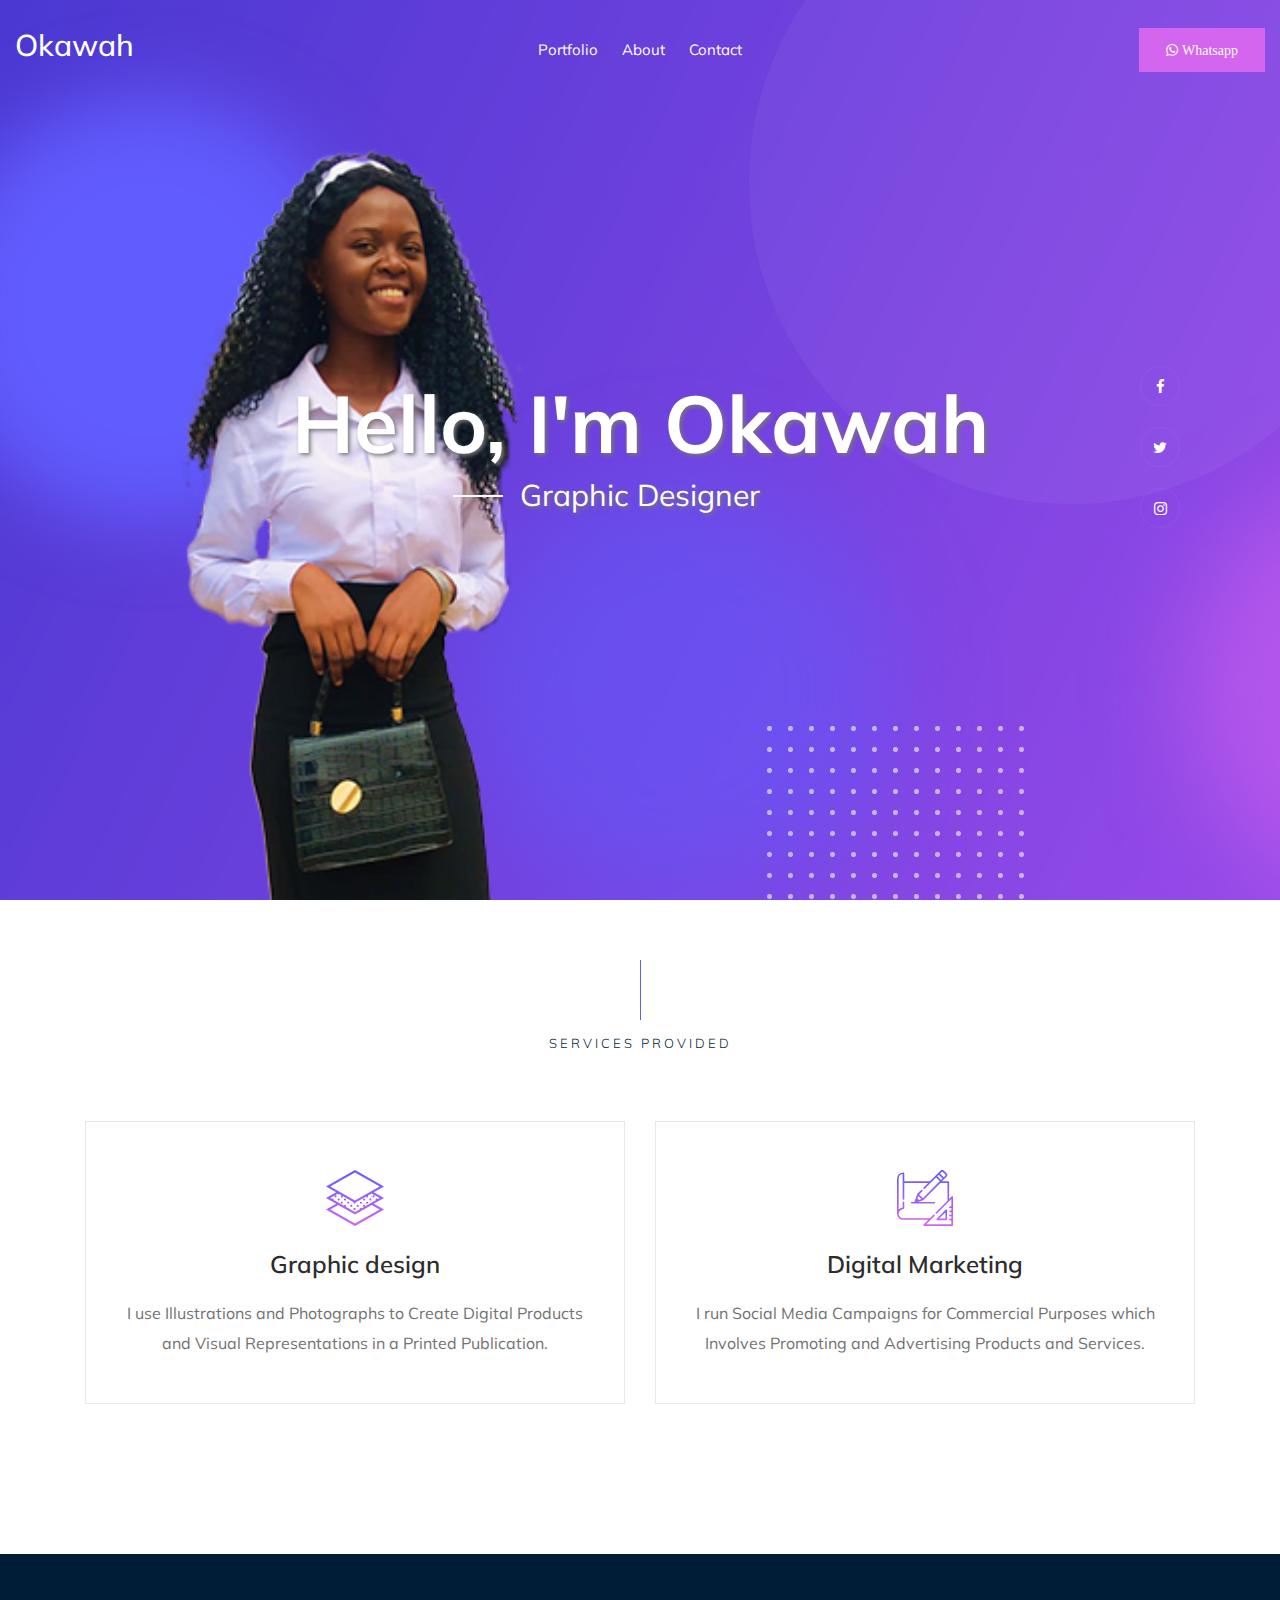
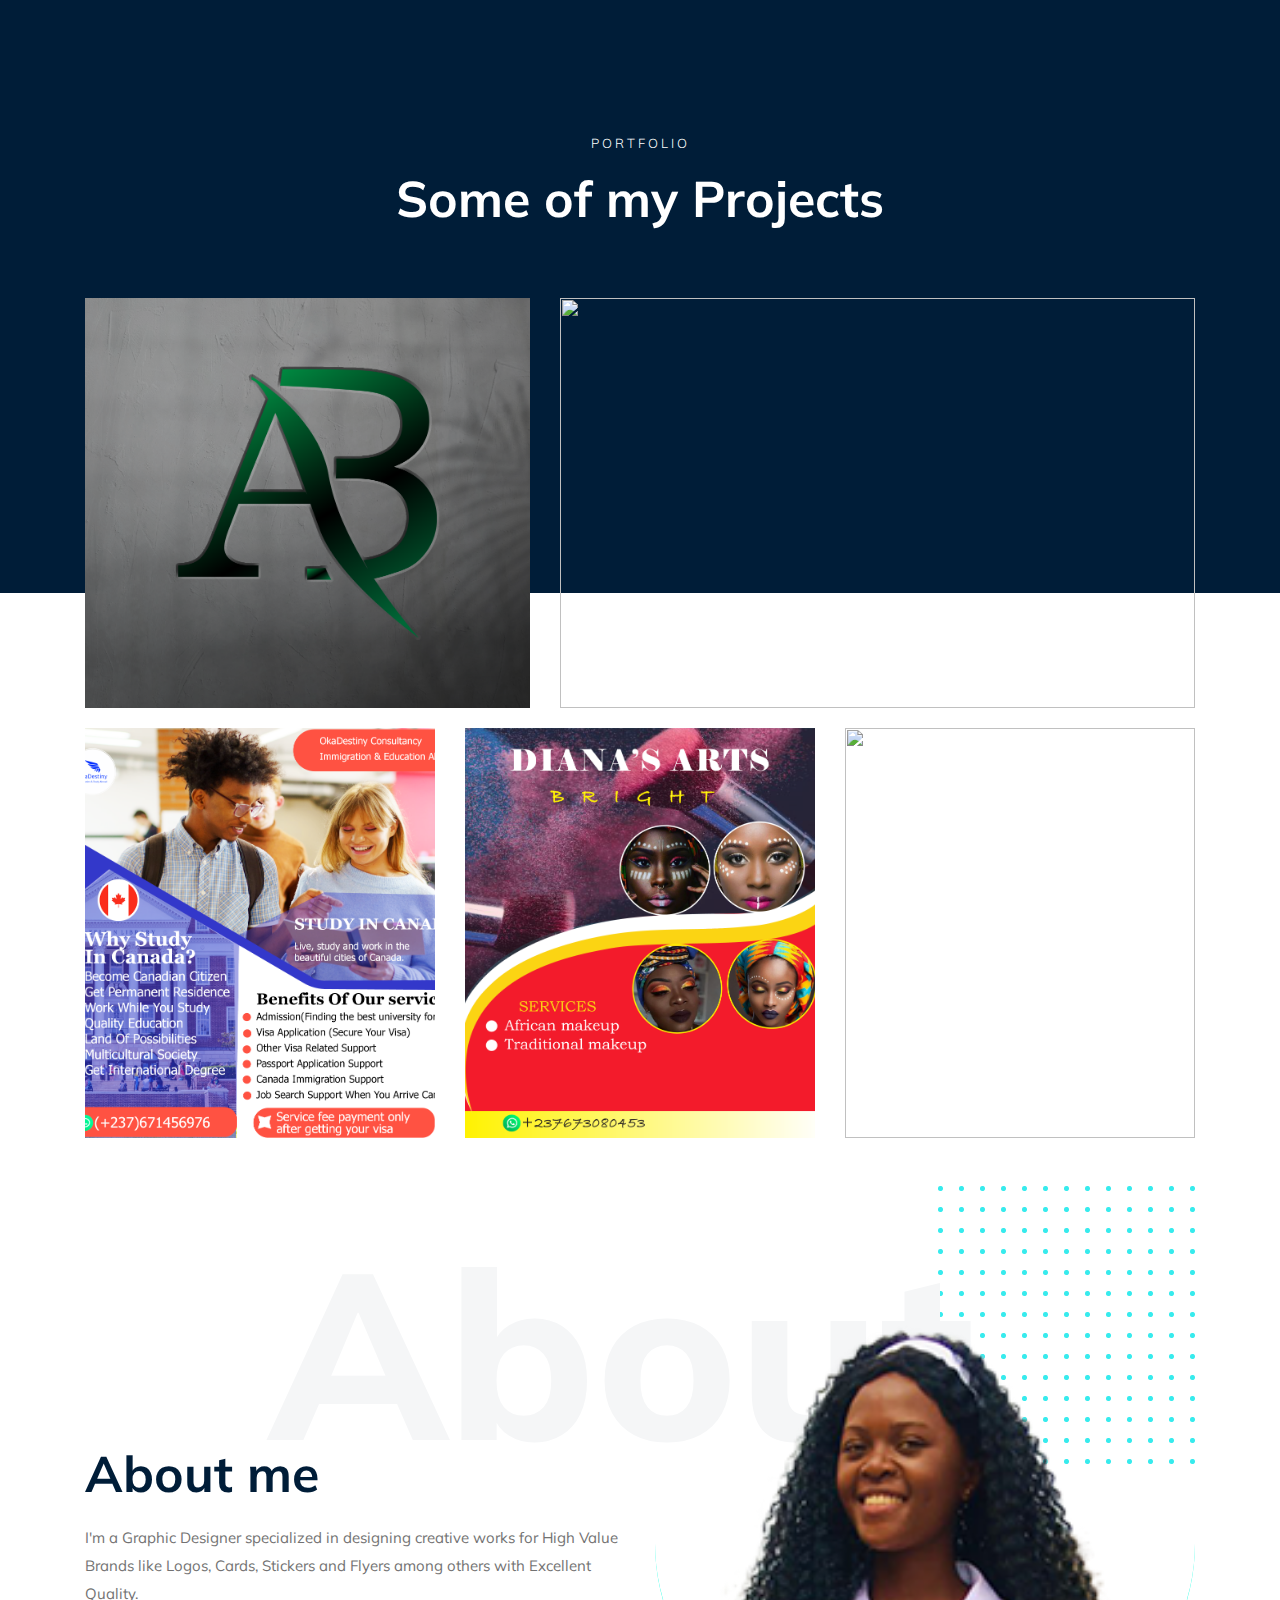
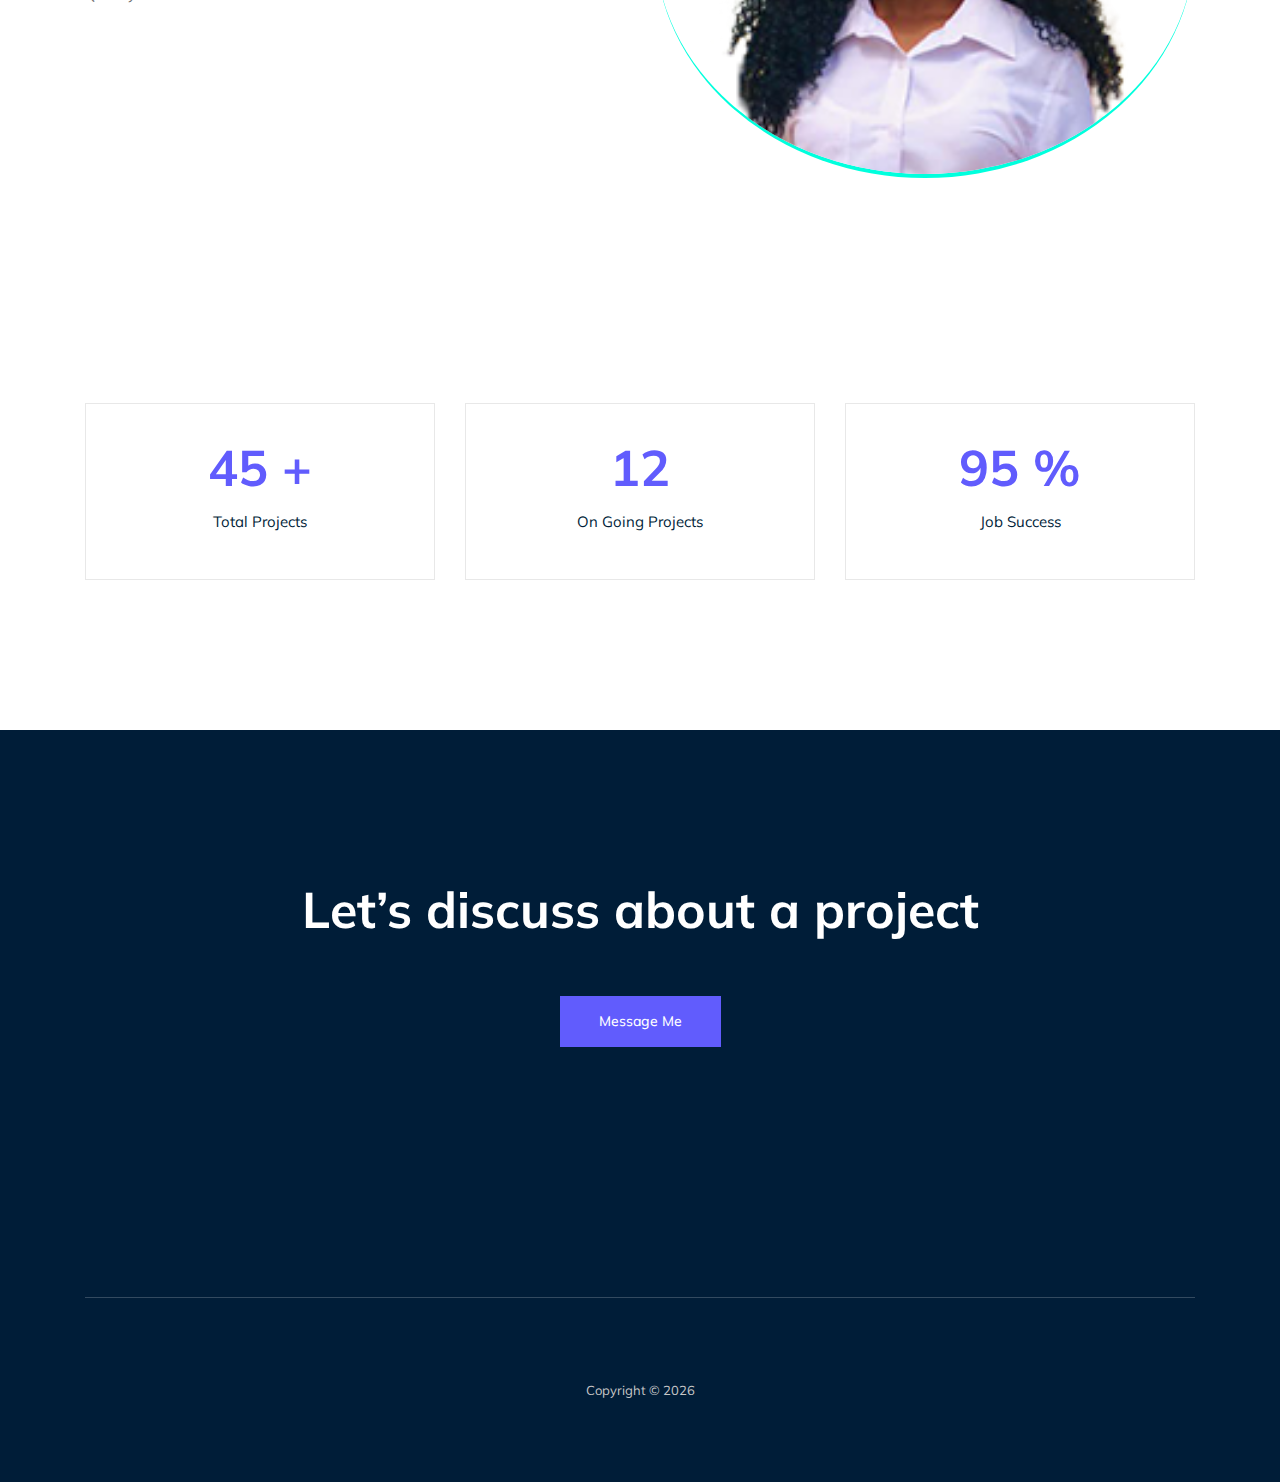
==== commit 66c4b26d: "whatsapp" ====
--- a/index.html
+++ b/index.html
@@ -72,7 +72,7 @@
                         <div class="col-xl-3 col-lg-3 d-none d-lg-block">
                             <div class="Appointment">
                                 <div class="book_btn d-none d-lg-block">
-                                    <a href="./contact.html">Contact Me</a>
+                                    <li><a href="http://wa.me/+237675582260"><i class="fa fa-whatsapp" aria-hidden="true"> Whatsapp</i></a></li>
                                 </div>
                             </div>
                         </div>
@@ -109,6 +109,7 @@
                             </h3>
                             <span>Graphic Designer</span>
                         </div>
+                       
                     </div>
                 </div>
             </div>
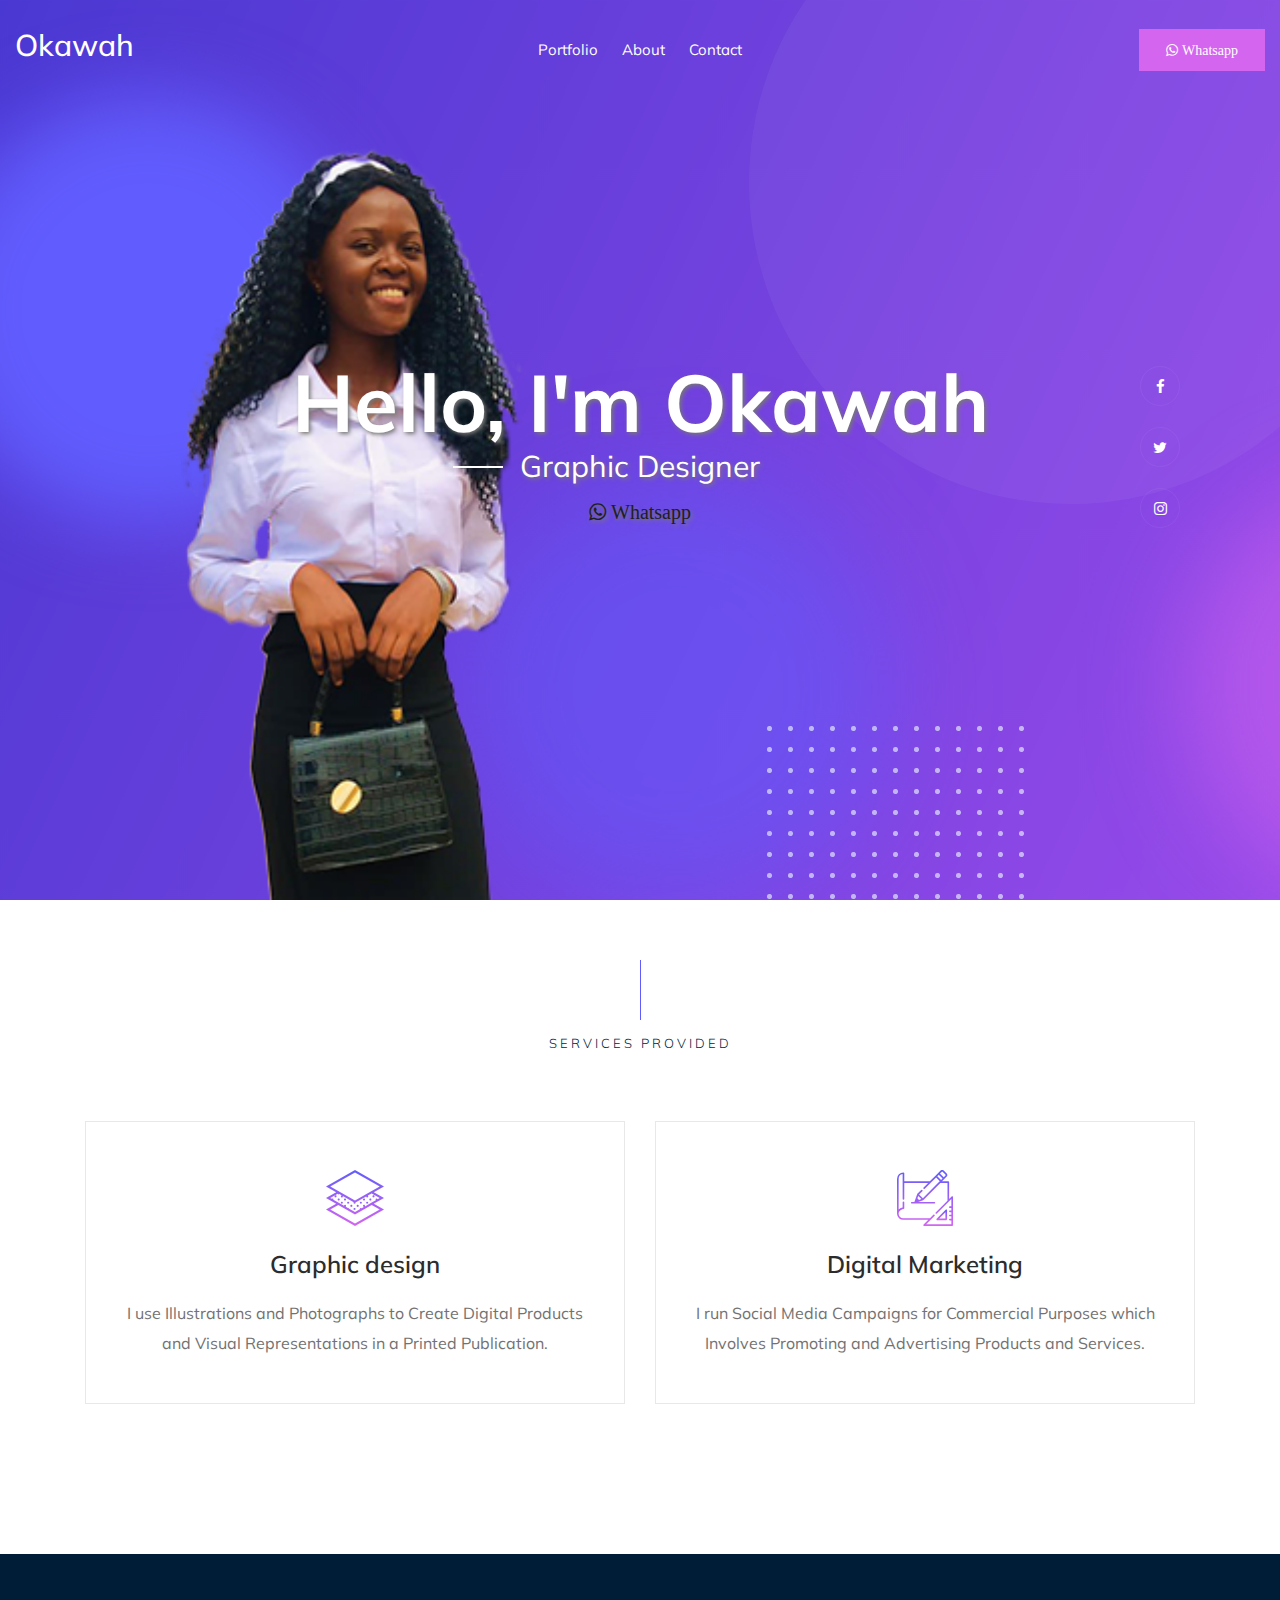
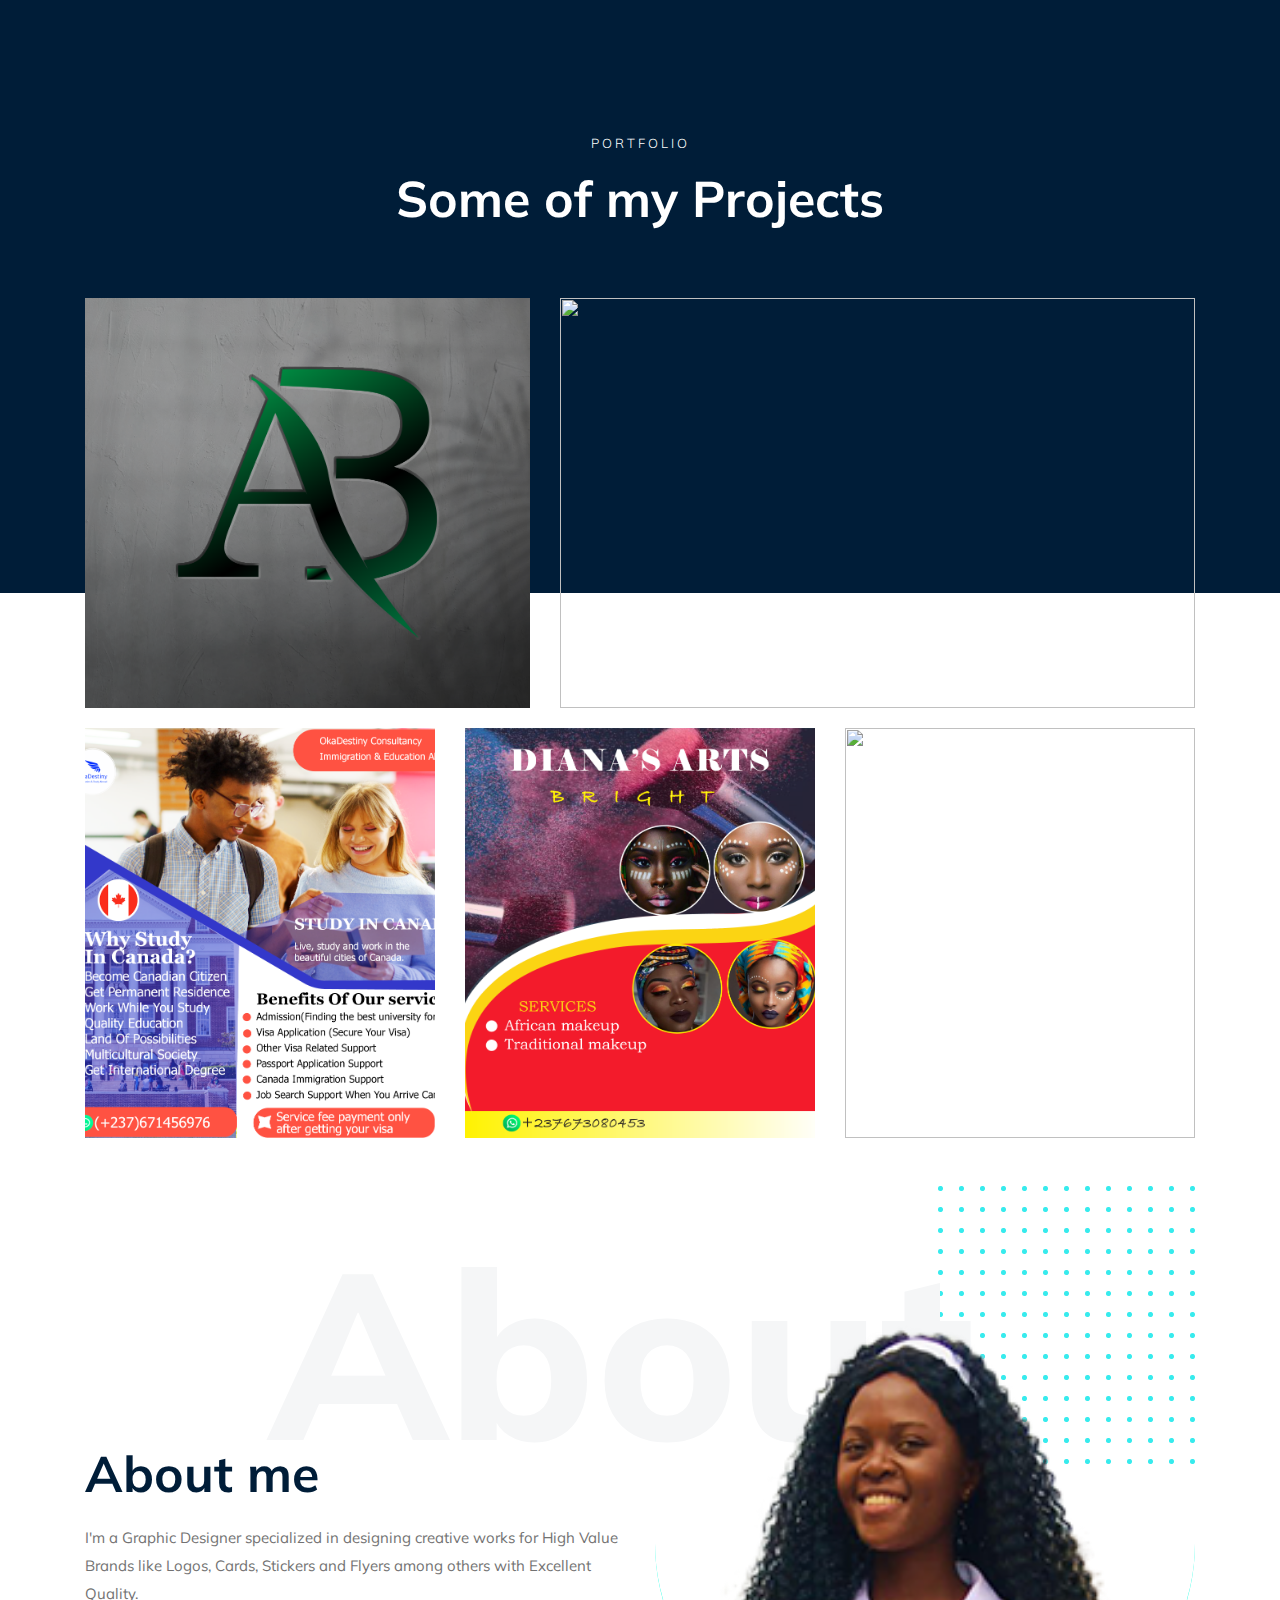
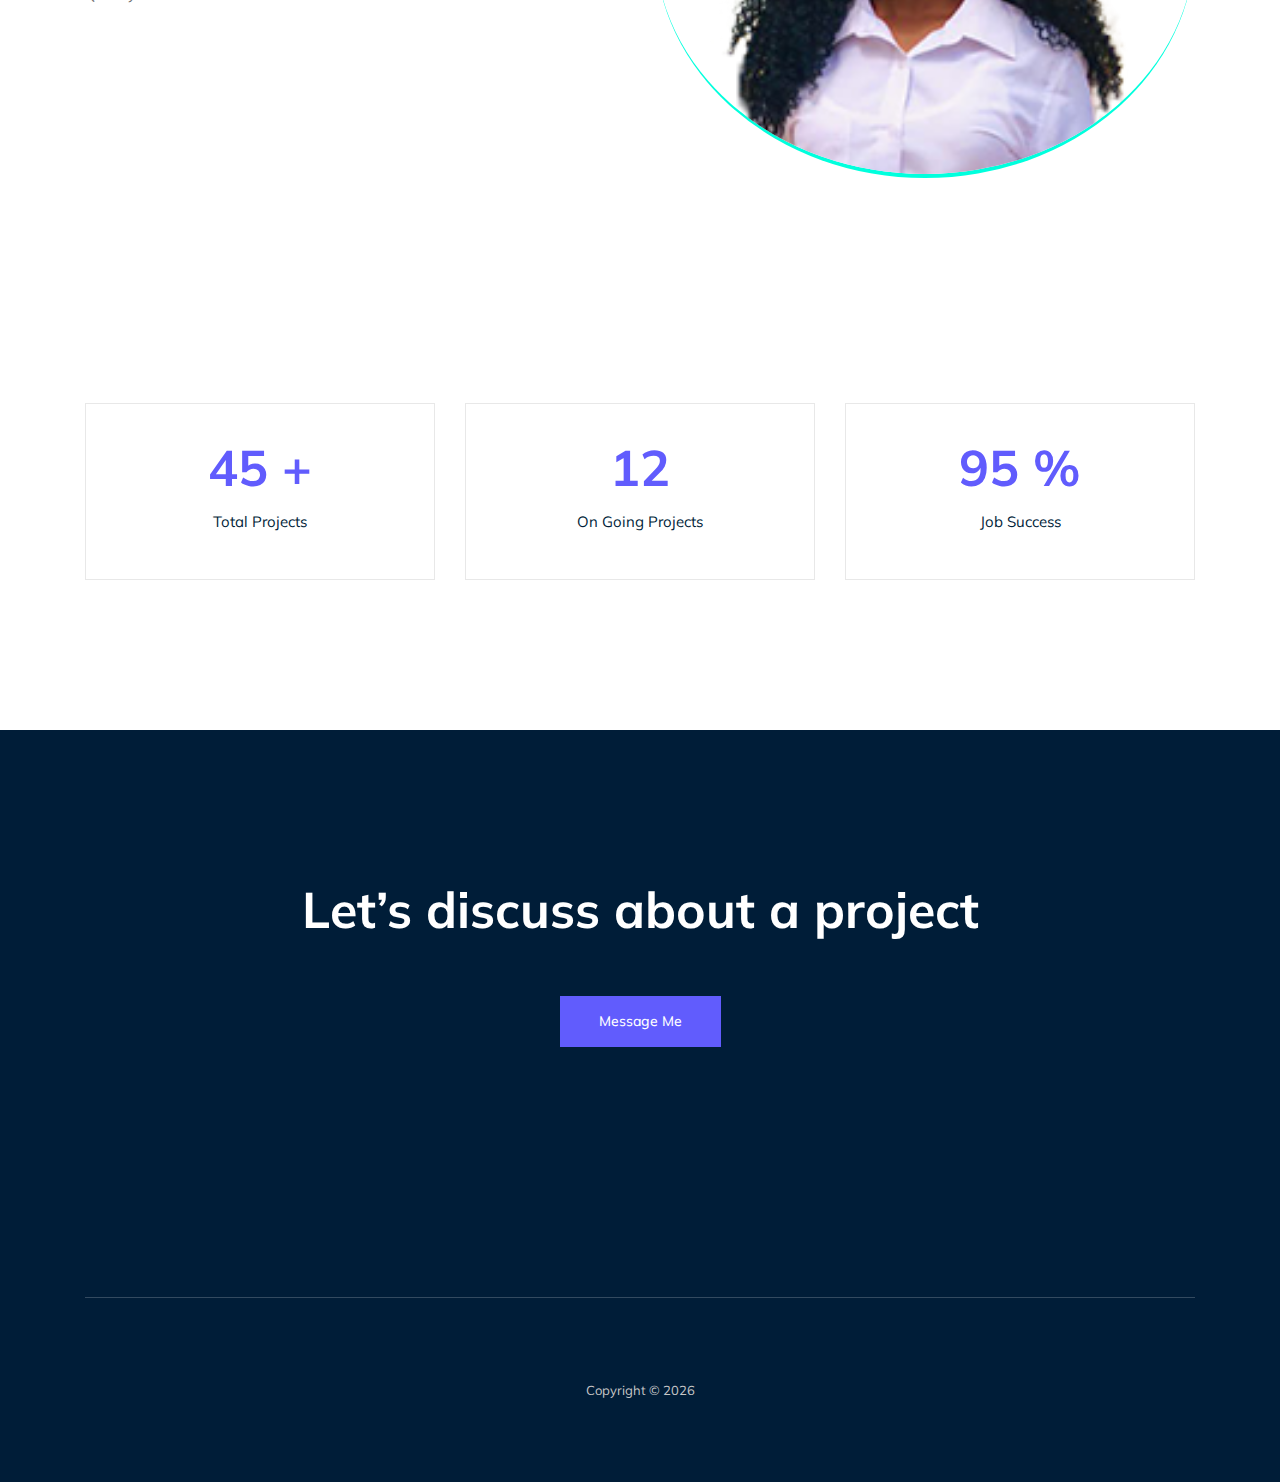
==== commit 4eccffe6: "whatsapp updates" ====
--- a/index.html
+++ b/index.html
@@ -72,7 +72,8 @@
                         <div class="col-xl-3 col-lg-3 d-none d-lg-block">
                             <div class="Appointment">
                                 <div class="book_btn d-none d-lg-block">
-                                    <li><a href="http://wa.me/+237675582260"><i class="fa fa-whatsapp" aria-hidden="true"> Whatsapp</i></a></li>
+                                    <li><a href="http://wa.me/+237673080452"><i class="fa fa-whatsapp"
+                                                aria-hidden="true"> Whatsapp</i></a></li>
                                 </div>
                             </div>
                         </div>
@@ -107,9 +108,11 @@
                             <h3>
                                 Hello, I'm Okawah
                             </h3>
-                            <span>Graphic Designer</span>
-                        </div>
-                       
+                            <p><span>Graphic Designer</span> </p>
+                            <p><a href="http://wa.me/+237673080452"><i class="fa fa-whatsapp hero-wa"
+                                        aria-hidden="true"> Whatsapp</i></a></p>
+                        </div>
+
                     </div>
                 </div>
             </div>
@@ -135,7 +138,8 @@
                             <img src="img/svg_icon/1.svg" alt="">
                         </div>
                         <h3>Graphic design</h3>
-                        <p>I use Illustrations and Photographs to Create Digital Products and Visual Representations in a Printed
+                        <p>I use Illustrations and Photographs to Create Digital Products and Visual Representations in
+                            a Printed
                             Publication.</p>
                     </div>
                 </div>
@@ -261,7 +265,8 @@
                     <div class="about_e_details">
                         <h3>About me</h3>
                         <p>
-                            I'm a Graphic Designer specialized in designing creative works for High Value Brands like Logos, Cards, Stickers and Flyers among others with Excellent Quality.</p>
+                            I'm a Graphic Designer specialized in designing creative works for High Value Brands like
+                            Logos, Cards, Stickers and Flyers among others with Excellent Quality.</p>
                         <!-- <div class="download_cv">
                             <a class="boxed-btn3" href="#">Download CV</a>
                         </div> -->
--- a/css/style.css
+++ b/css/style.css
@@ -11,6 +11,19 @@
   font-family: "Muli", sans-serif;
   font-weight: normal;
   font-style: normal;
+}
+
+a {
+  font-family: Arial, Helvetica, sans-serif;
+  font-size: 20px;
+  color: white;
+}
+
+a.hero-wa {
+  margin: 40px 0;
+  font-family: Arial, Helvetica, sans-serif;
+  font-size: 20px;
+  color: white;
 }
 
 .logo h2 {
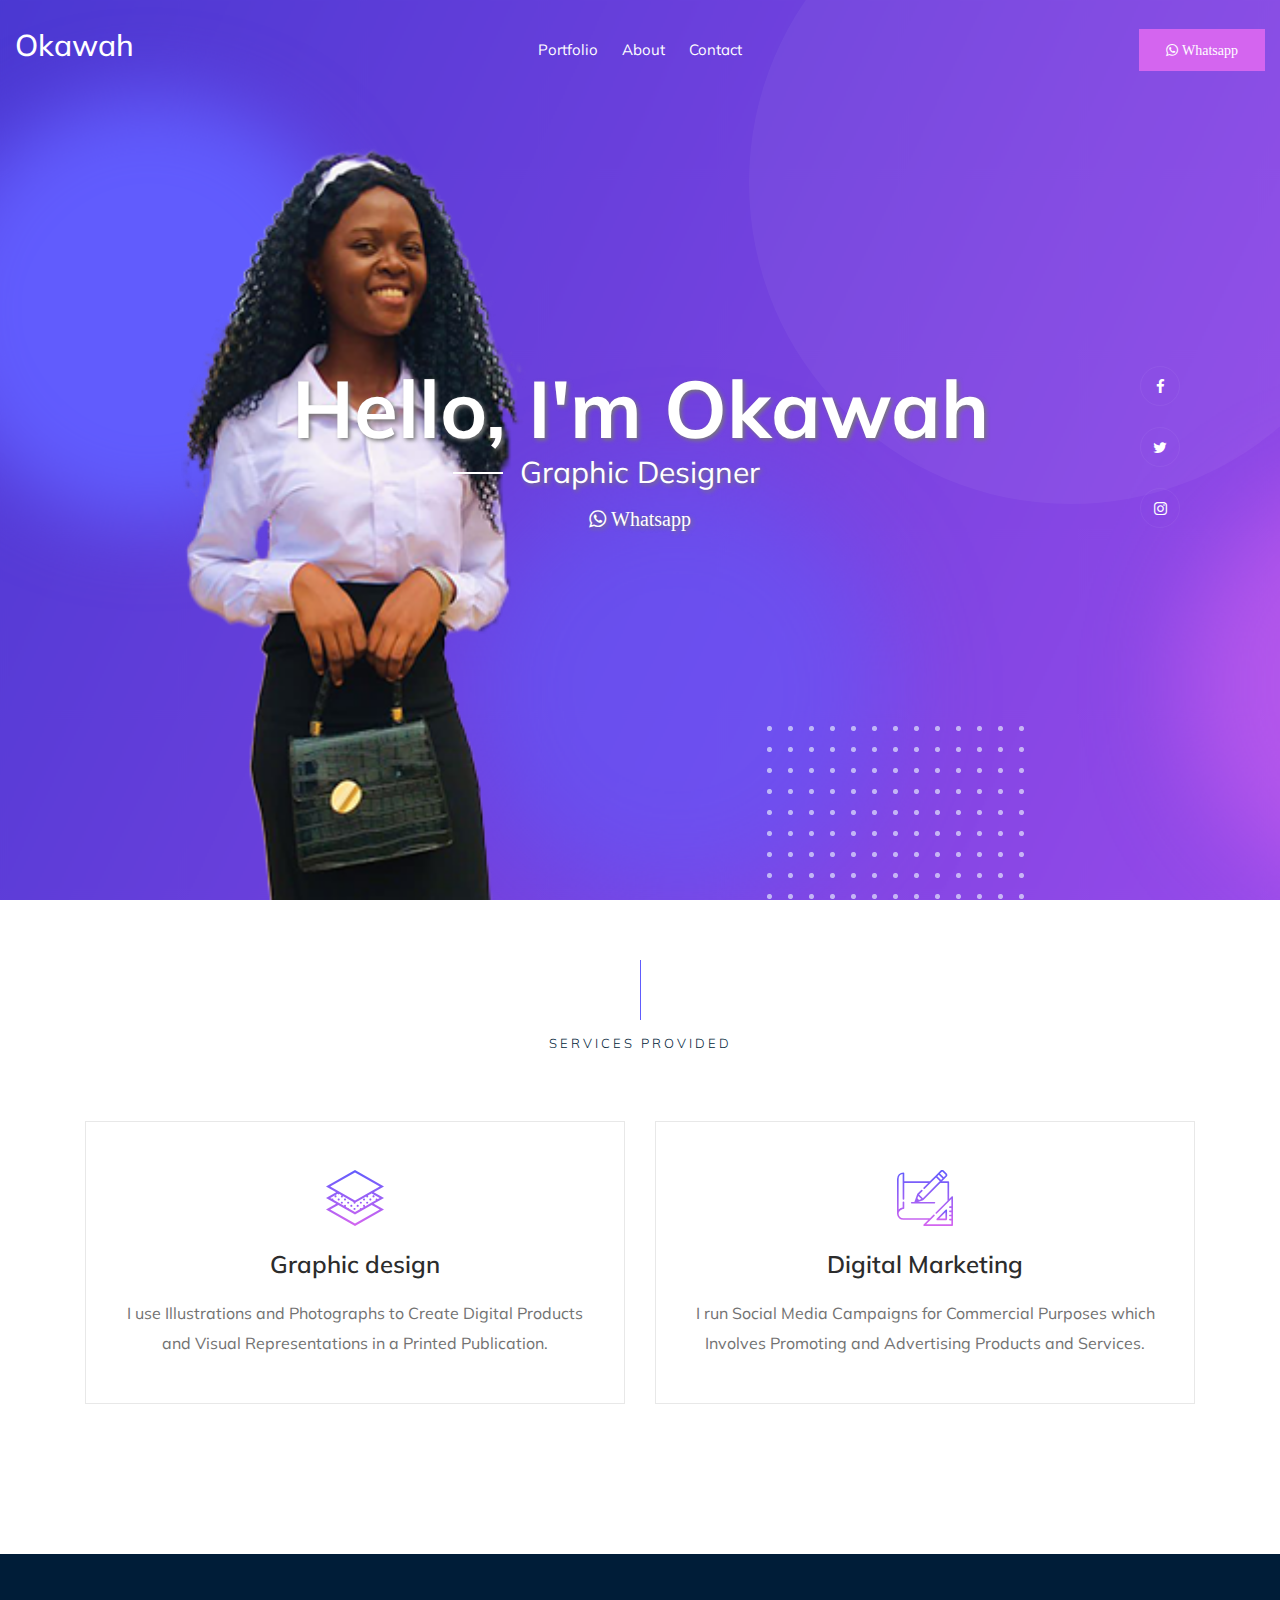
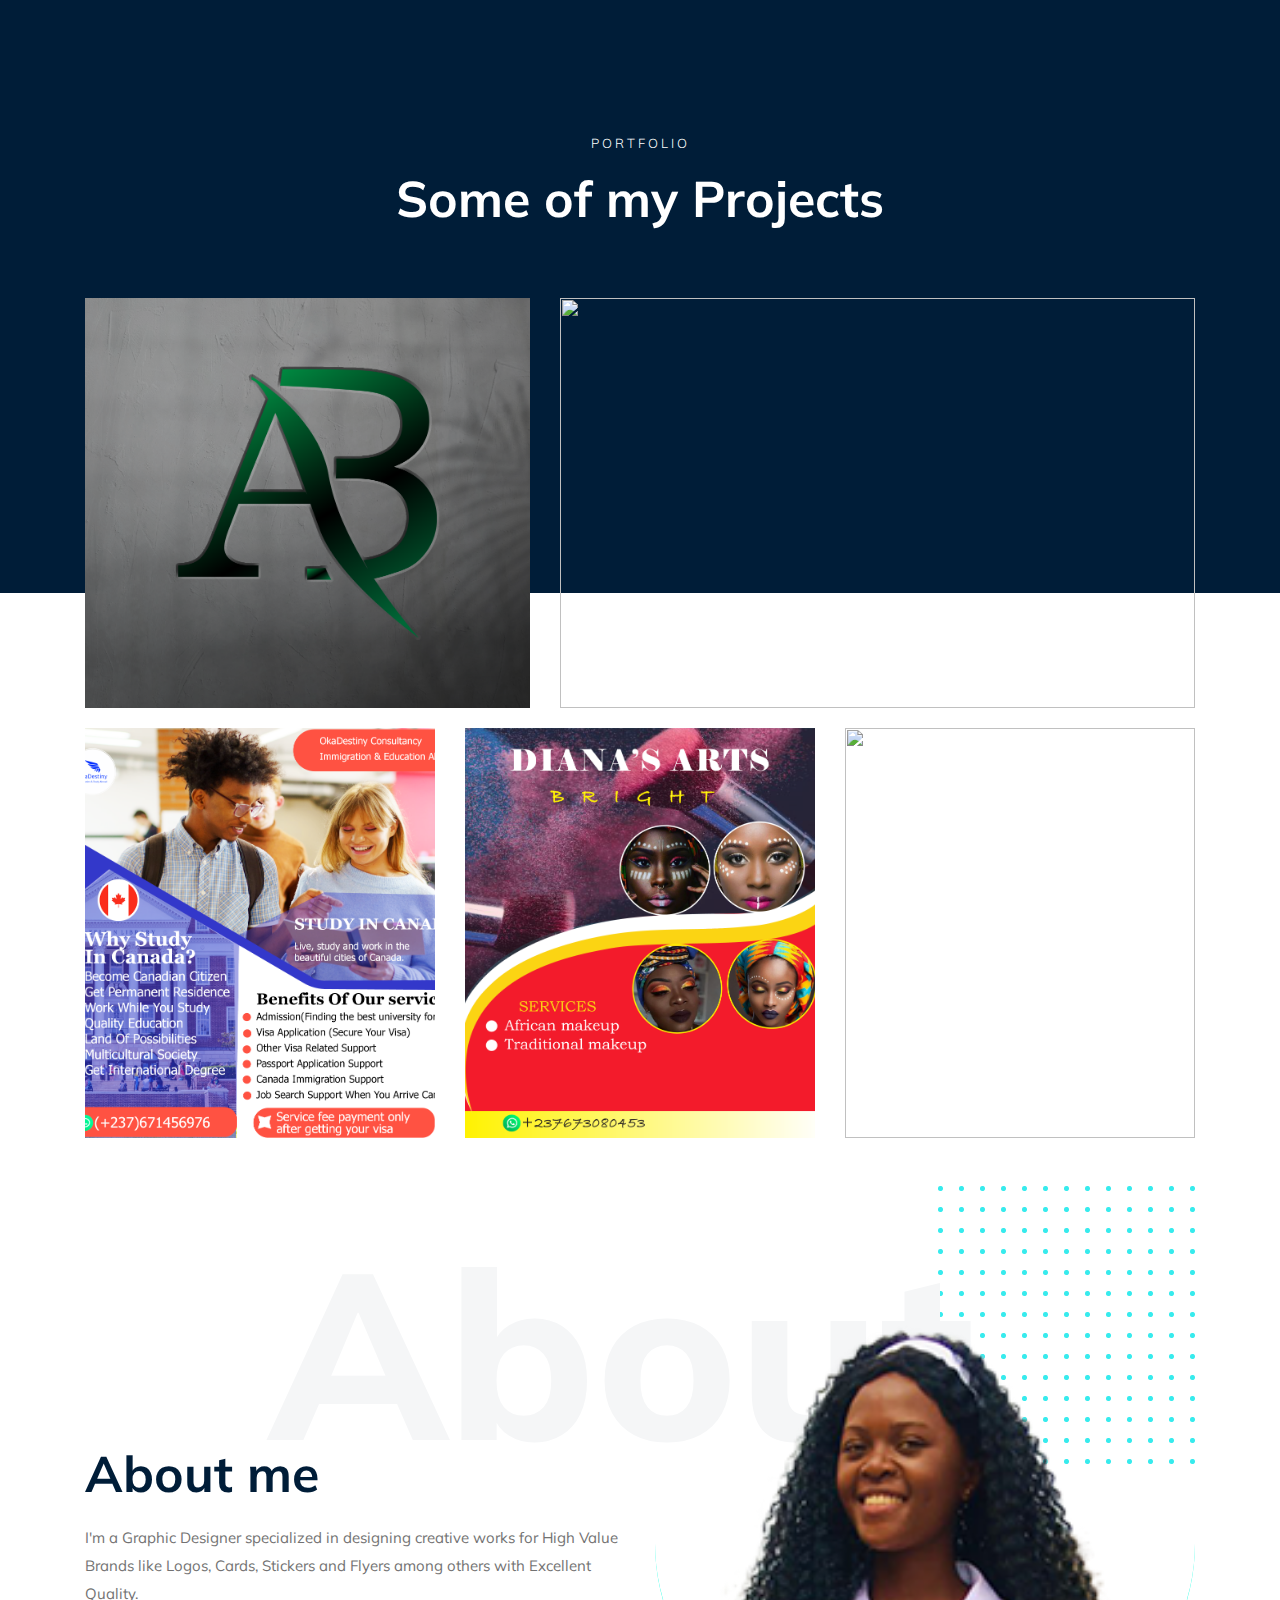
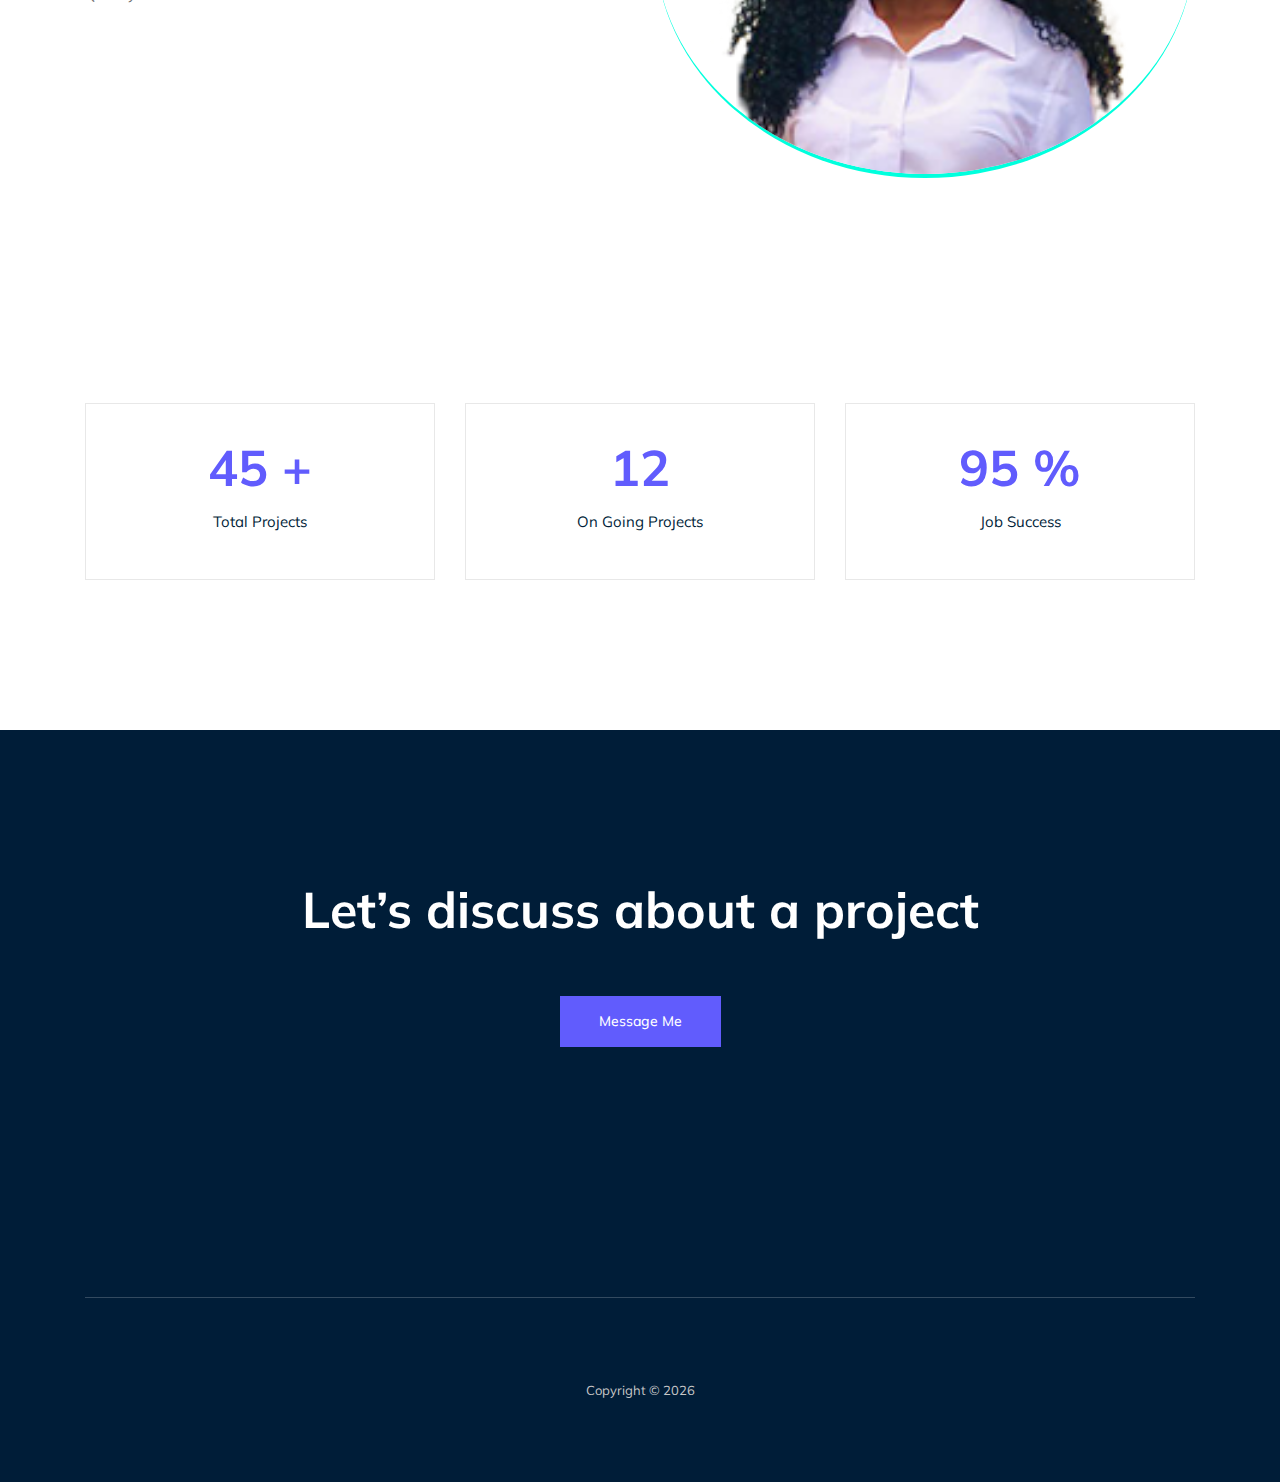
==== commit d9a75c84: "update" ====
--- a/index.html
+++ b/index.html
@@ -109,8 +109,8 @@
                                 Hello, I'm Okawah
                             </h3>
                             <p><span>Graphic Designer</span> </p>
-                            <p><a href="http://wa.me/+237673080452"><i class="fa fa-whatsapp hero-wa"
-                                        aria-hidden="true"> Whatsapp</i></a></p>
+                            <a href="http://wa.me/+237673080452" class="hero-wa"><i class="fa fa-whatsapp "
+                                    aria-hidden="true"> Whatsapp</i></a>
                         </div>
 
                     </div>
--- a/css/style.css
+++ b/css/style.css
@@ -17,13 +17,16 @@
   font-family: Arial, Helvetica, sans-serif;
   font-size: 20px;
   color: white;
+  /* color: white !important; */
+
 }
 
 a.hero-wa {
   margin: 40px 0;
   font-family: Arial, Helvetica, sans-serif;
   font-size: 20px;
-  color: white;
+  color: white !important;
+  /* color: white !important; */
 }
 
 .logo h2 {
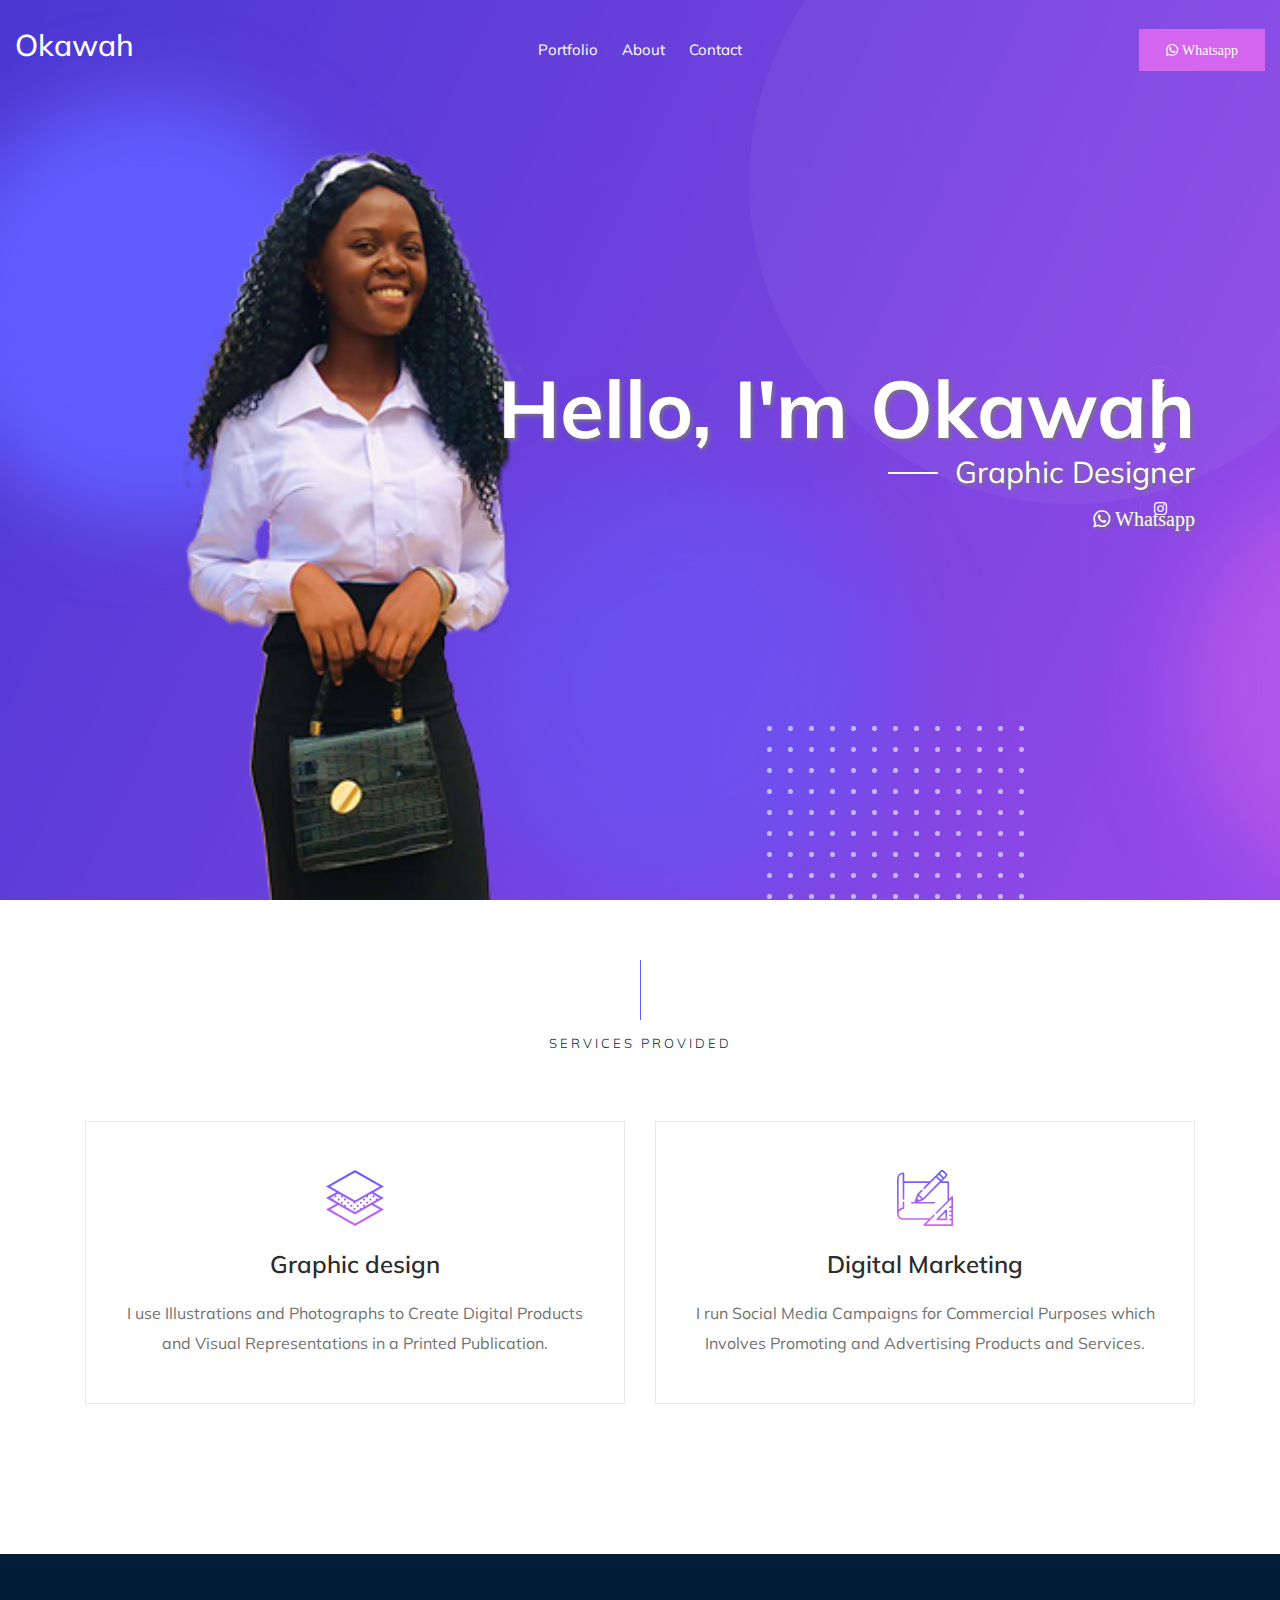
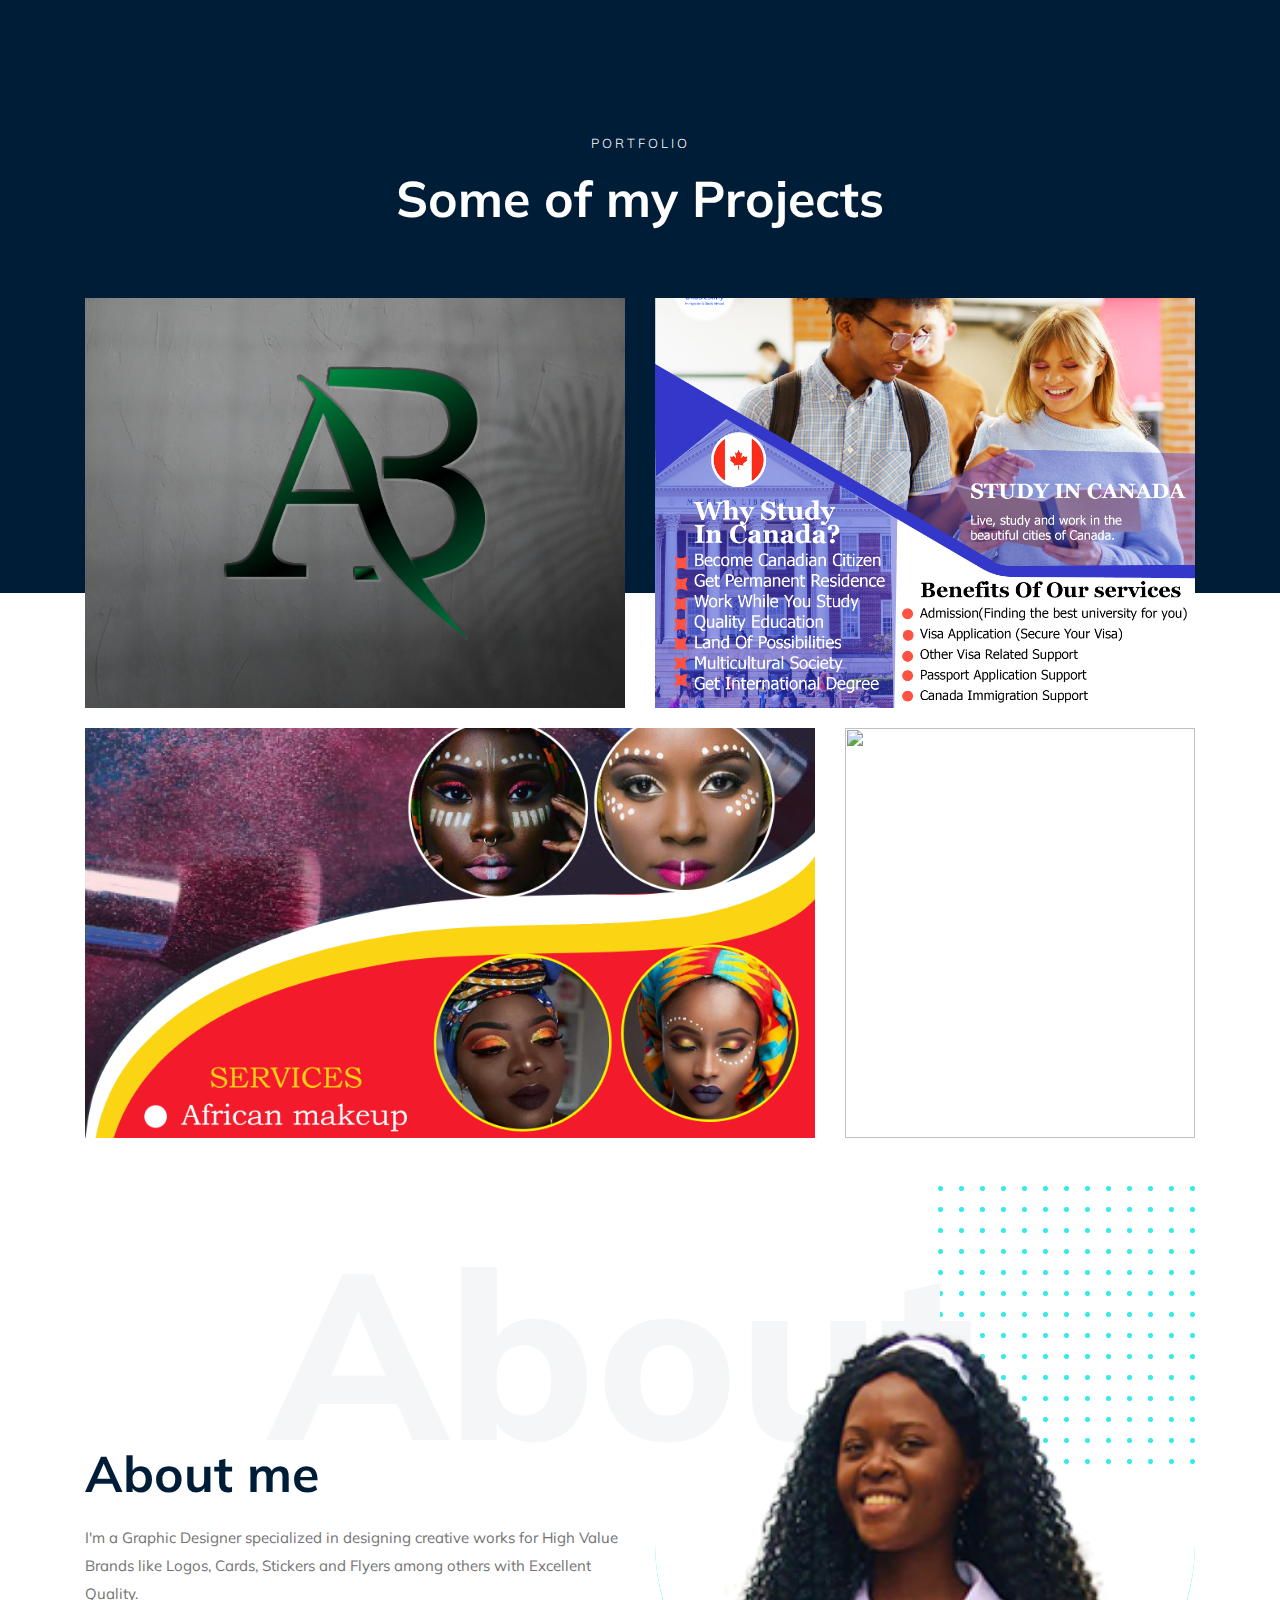
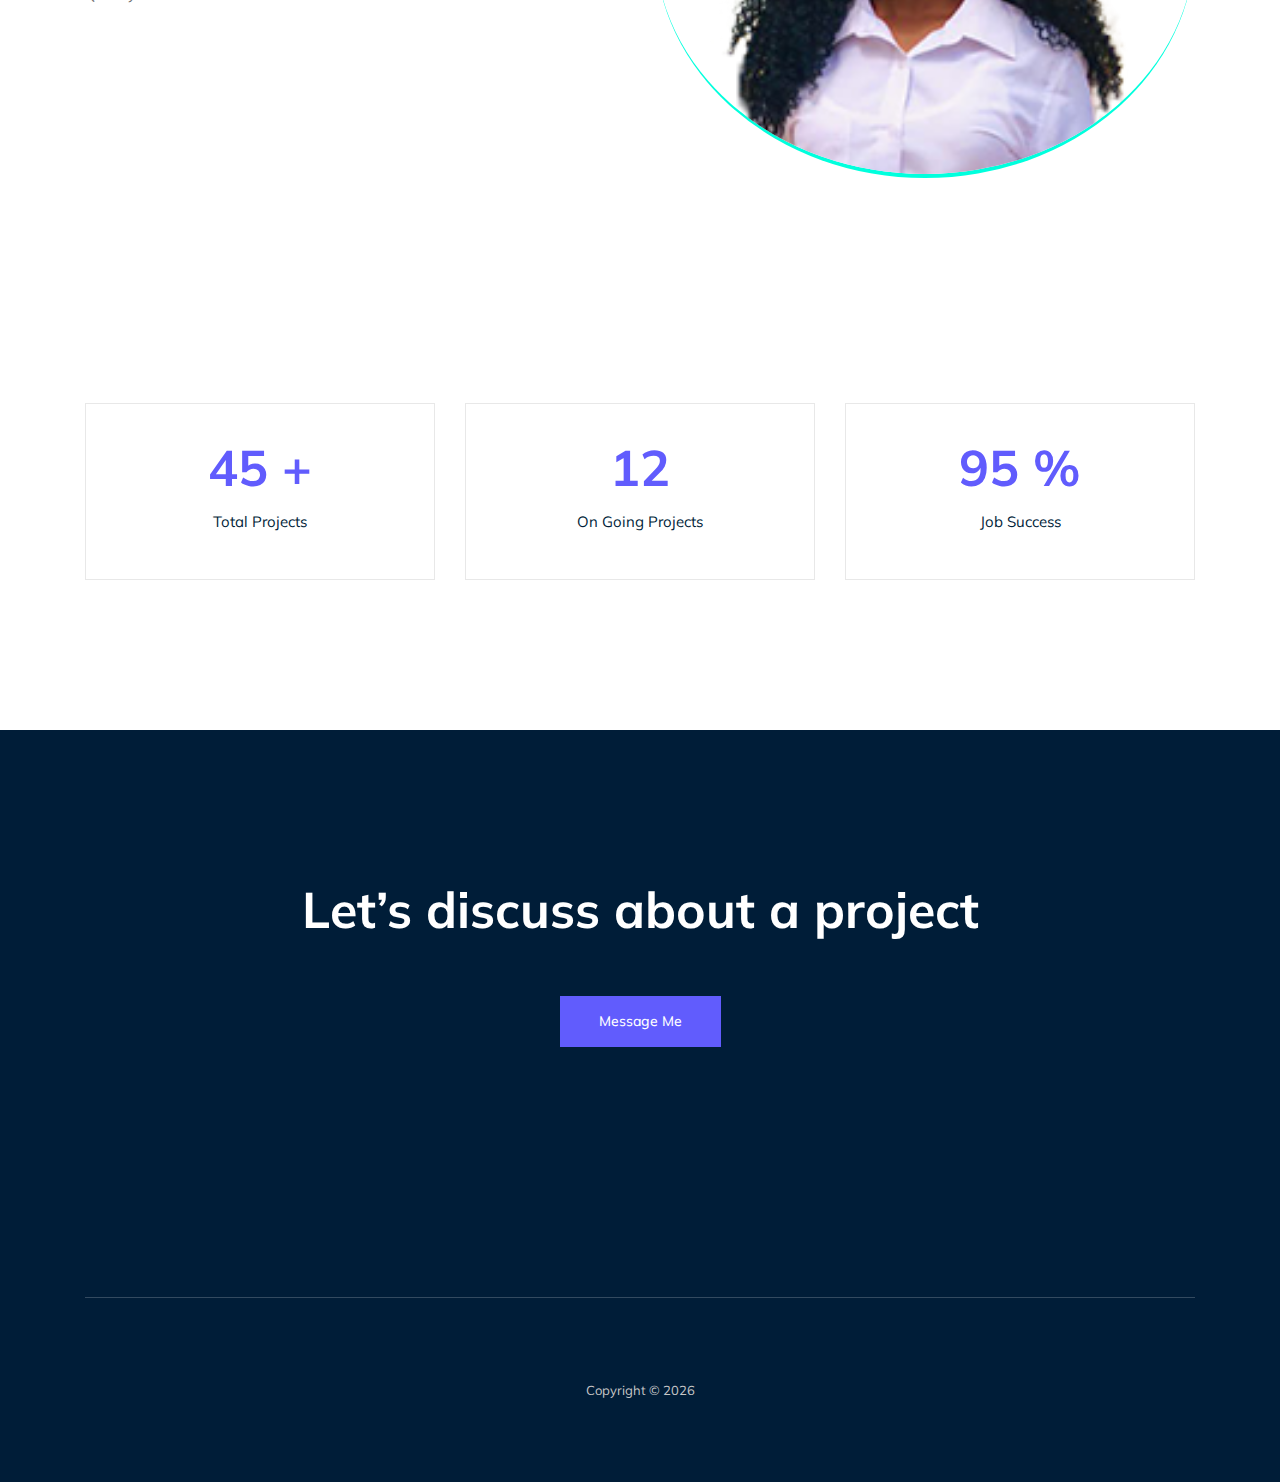
==== commit 95c2ee2b: "update" ====
--- a/index.html
+++ b/index.html
@@ -104,7 +104,7 @@
             <div class="container">
                 <div class="row align-items-center">
                     <div class="col-xl-12">
-                        <div class="slider_text text-center">
+                        <div class="slider_text text-right">
                             <h3>
                                 Hello, I'm Okawah
                             </h3>
@@ -177,7 +177,7 @@
     <div class="portfolio_image_area">
         <div class="container">
             <div class="row">
-                <div class="col-xl-5 col-md-5">
+                <div class="col-md-6">
                     <div class="single_Portfolio">
                         <div class="portfolio_thumb">
                             <img src="img/portfolio/Logo-v1.png" alt="">
@@ -190,20 +190,7 @@
                         </div>
                     </div>
                 </div>
-                <div class="col-xl-7 col-md-7">
-                    <div class="single_Portfolio">
-                        <div class="portfolio_thumb">
-                            <img src="img/portfolio/p-3.png" alt="">
-                        </div>
-                        <a href="img/portfolio/p-3.png" class="popup popup-image"></a>
-                        <div class="portfolio_hover">
-                            <div class="title">
-                                <h3>Beauty Flyer Design</h3>
-                            </div>
-                        </div>
-                    </div>
-                </div>
-                <div class="col-xl-4 col-md-6 col-lg-4">
+                <div class="col-md-6 ">
                     <div class="single_Portfolio">
                         <div class="portfolio_thumb">
                             <img src="img/portfolio/p-4.png" alt="">
@@ -216,7 +203,7 @@
                         </div>
                     </div>
                 </div>
-                <div class="col-xl-4 col-md-6 col-lg-4">
+                <div class="col-md-8">
                     <div class="single_Portfolio">
                         <div class="portfolio_thumb">
                             <img src="img/portfolio/p-5.png" alt="">
@@ -229,7 +216,7 @@
                         </div>
                     </div>
                 </div>
-                <div class="col-xl-4 col-md-12 col-lg-4">
+                <div class="col-md-4">
                     <div class="single_Portfolio">
                         <div class="portfolio_thumb">
                             <img src="img/portfolio/saloon-v5.png" alt="">
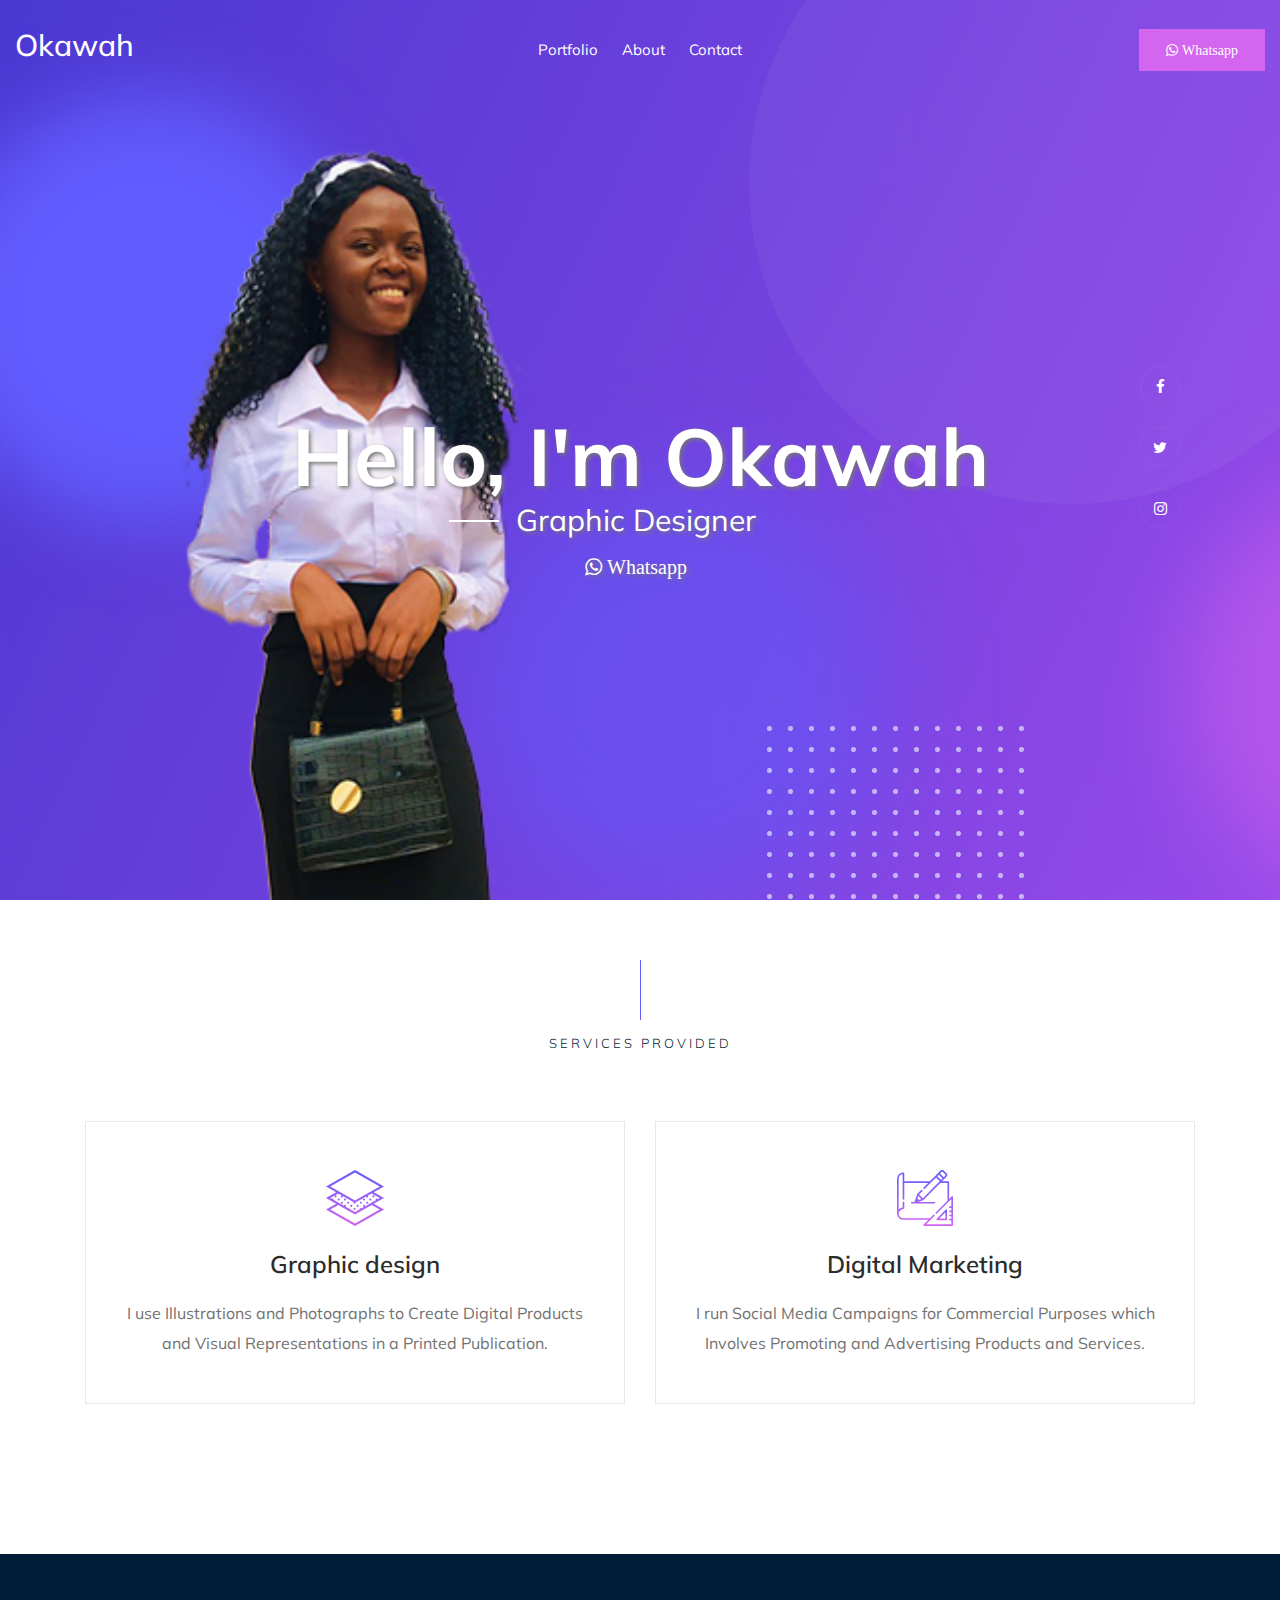
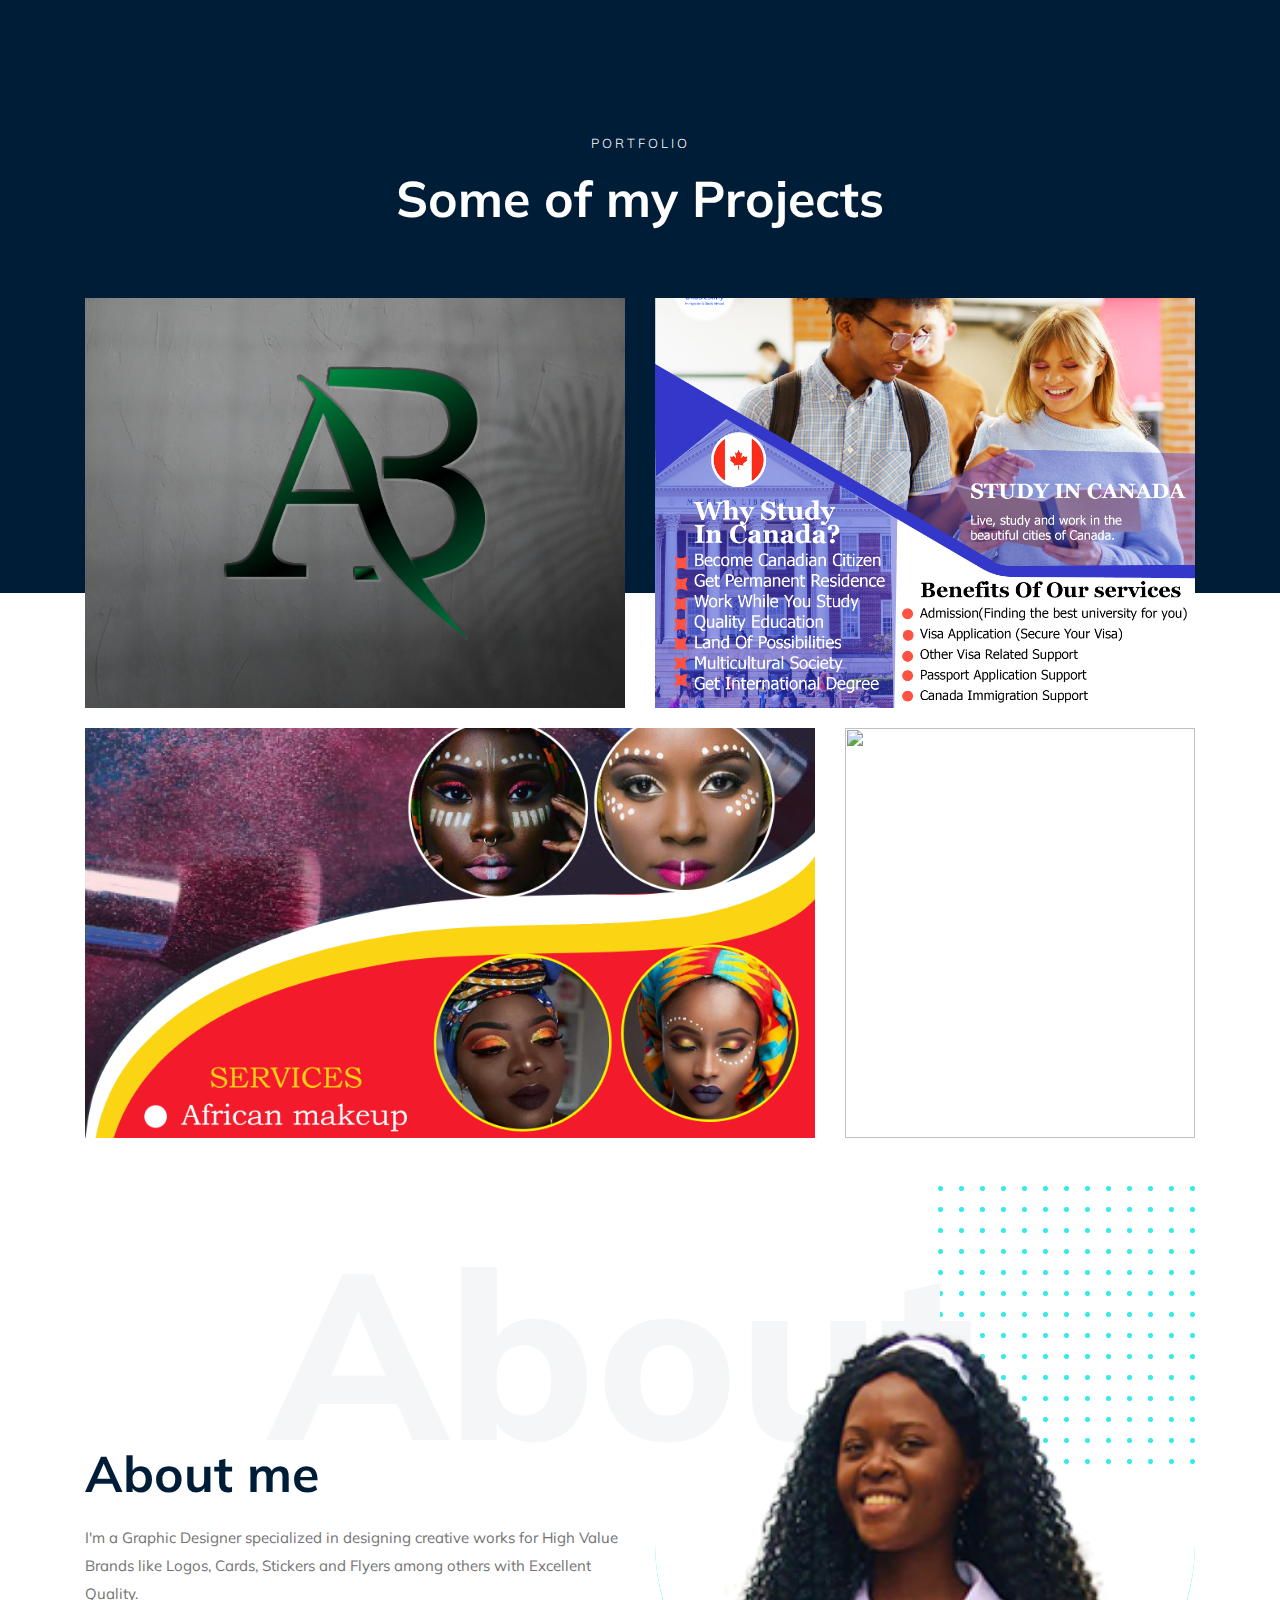
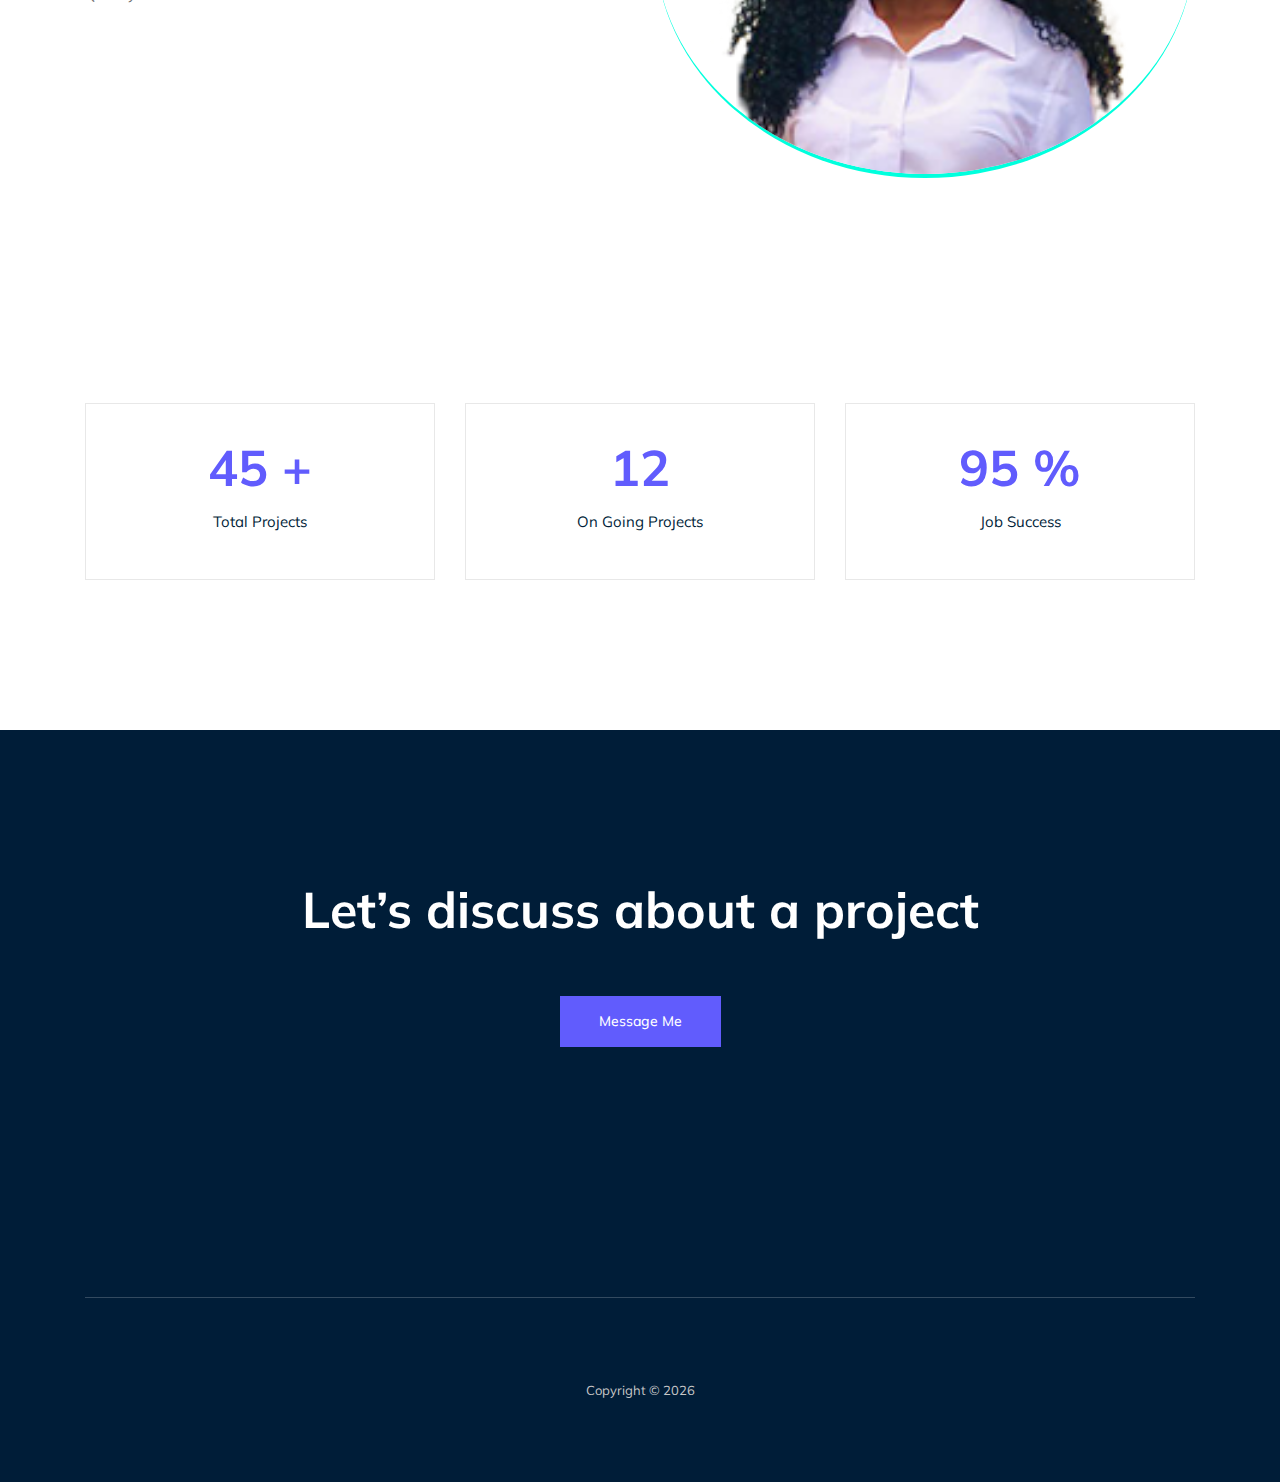
==== commit 3d59766e: "update padding" ====
--- a/index.html
+++ b/index.html
@@ -104,12 +104,12 @@
             <div class="container">
                 <div class="row align-items-center">
                     <div class="col-xl-12">
-                        <div class="slider_text text-right">
-                            <h3>
+                        <div class="slider_text pt-5 text-right text-md-center">
+                            <h3 class="mt-5">
                                 Hello, I'm Okawah
                             </h3>
-                            <p><span>Graphic Designer</span> </p>
-                            <a href="http://wa.me/+237673080452" class="hero-wa"><i class="fa fa-whatsapp "
+                            <p class="mr-2"><span>Graphic Designer</span> </p>
+                            <a href="http://wa.me/+237673080452" class="hero-wa mr-2"><i class="fa fa-whatsapp "
                                     aria-hidden="true"> Whatsapp</i></a>
                         </div>
 
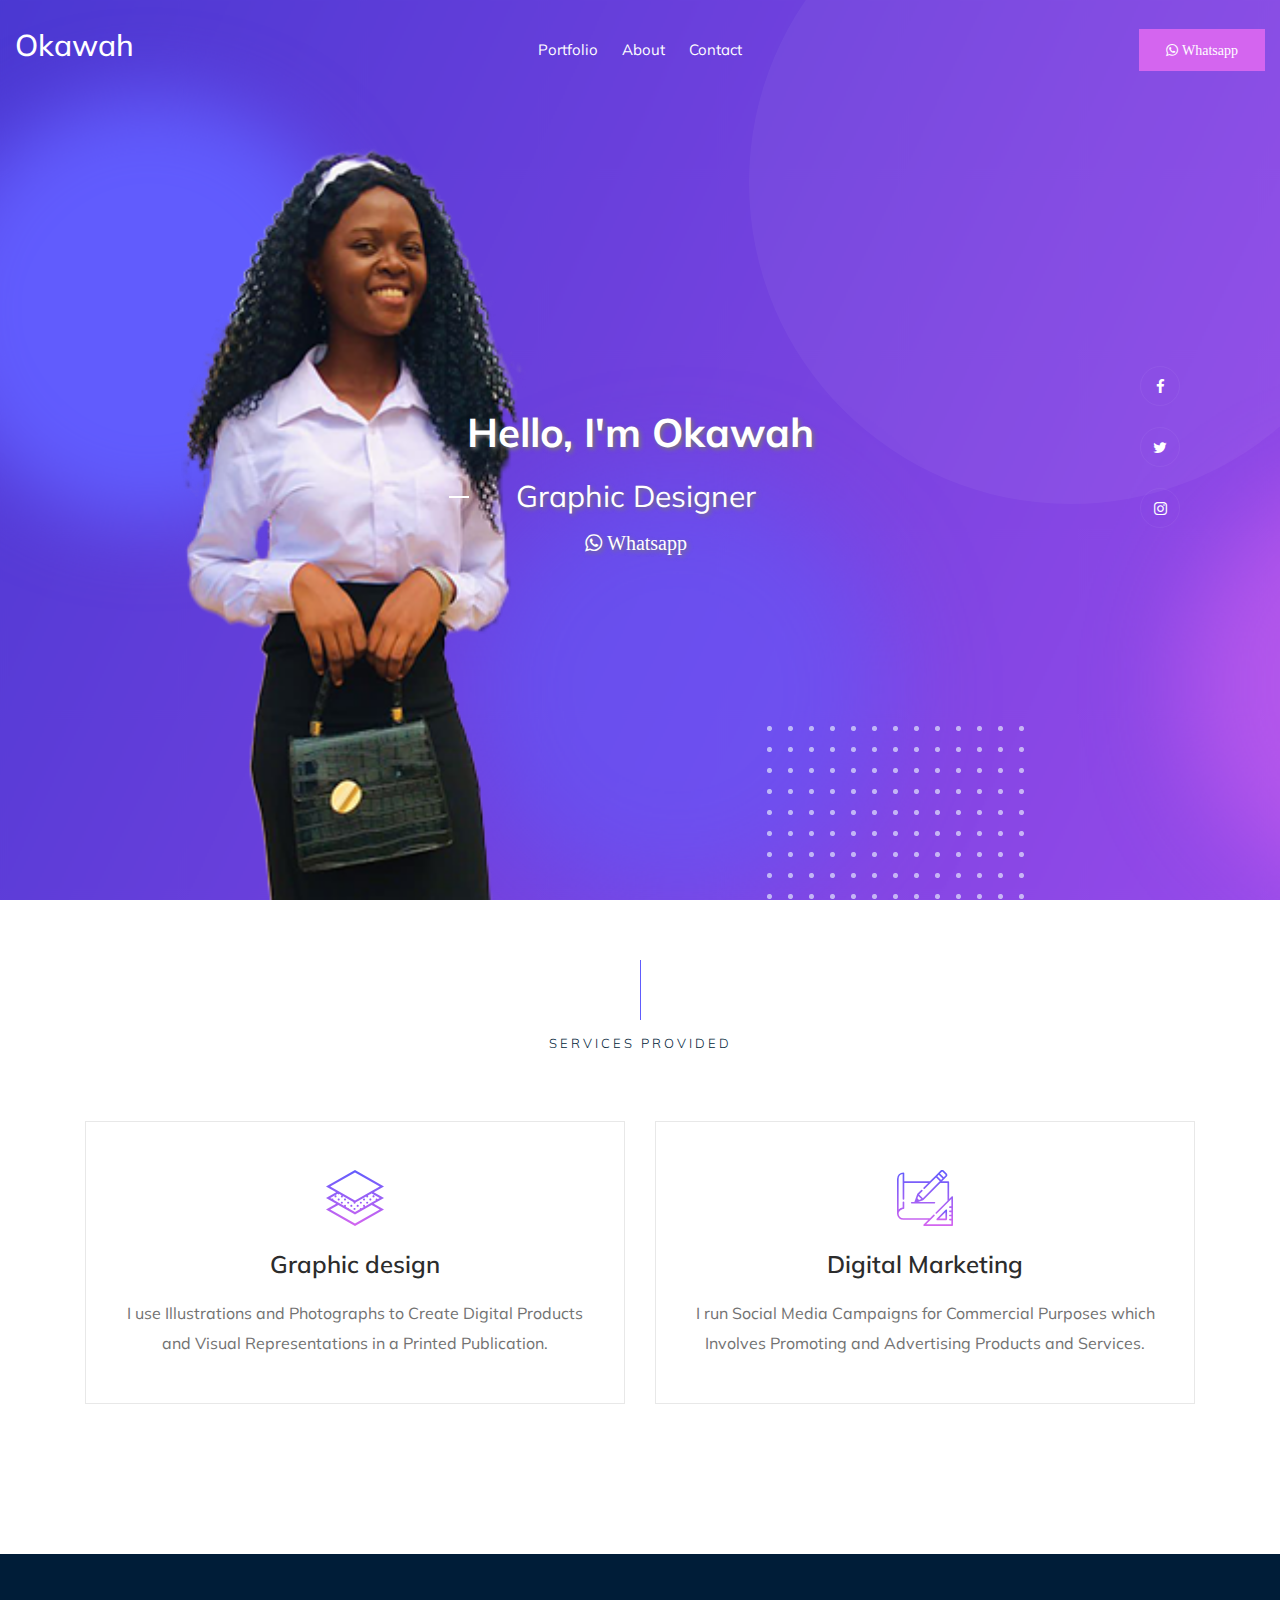
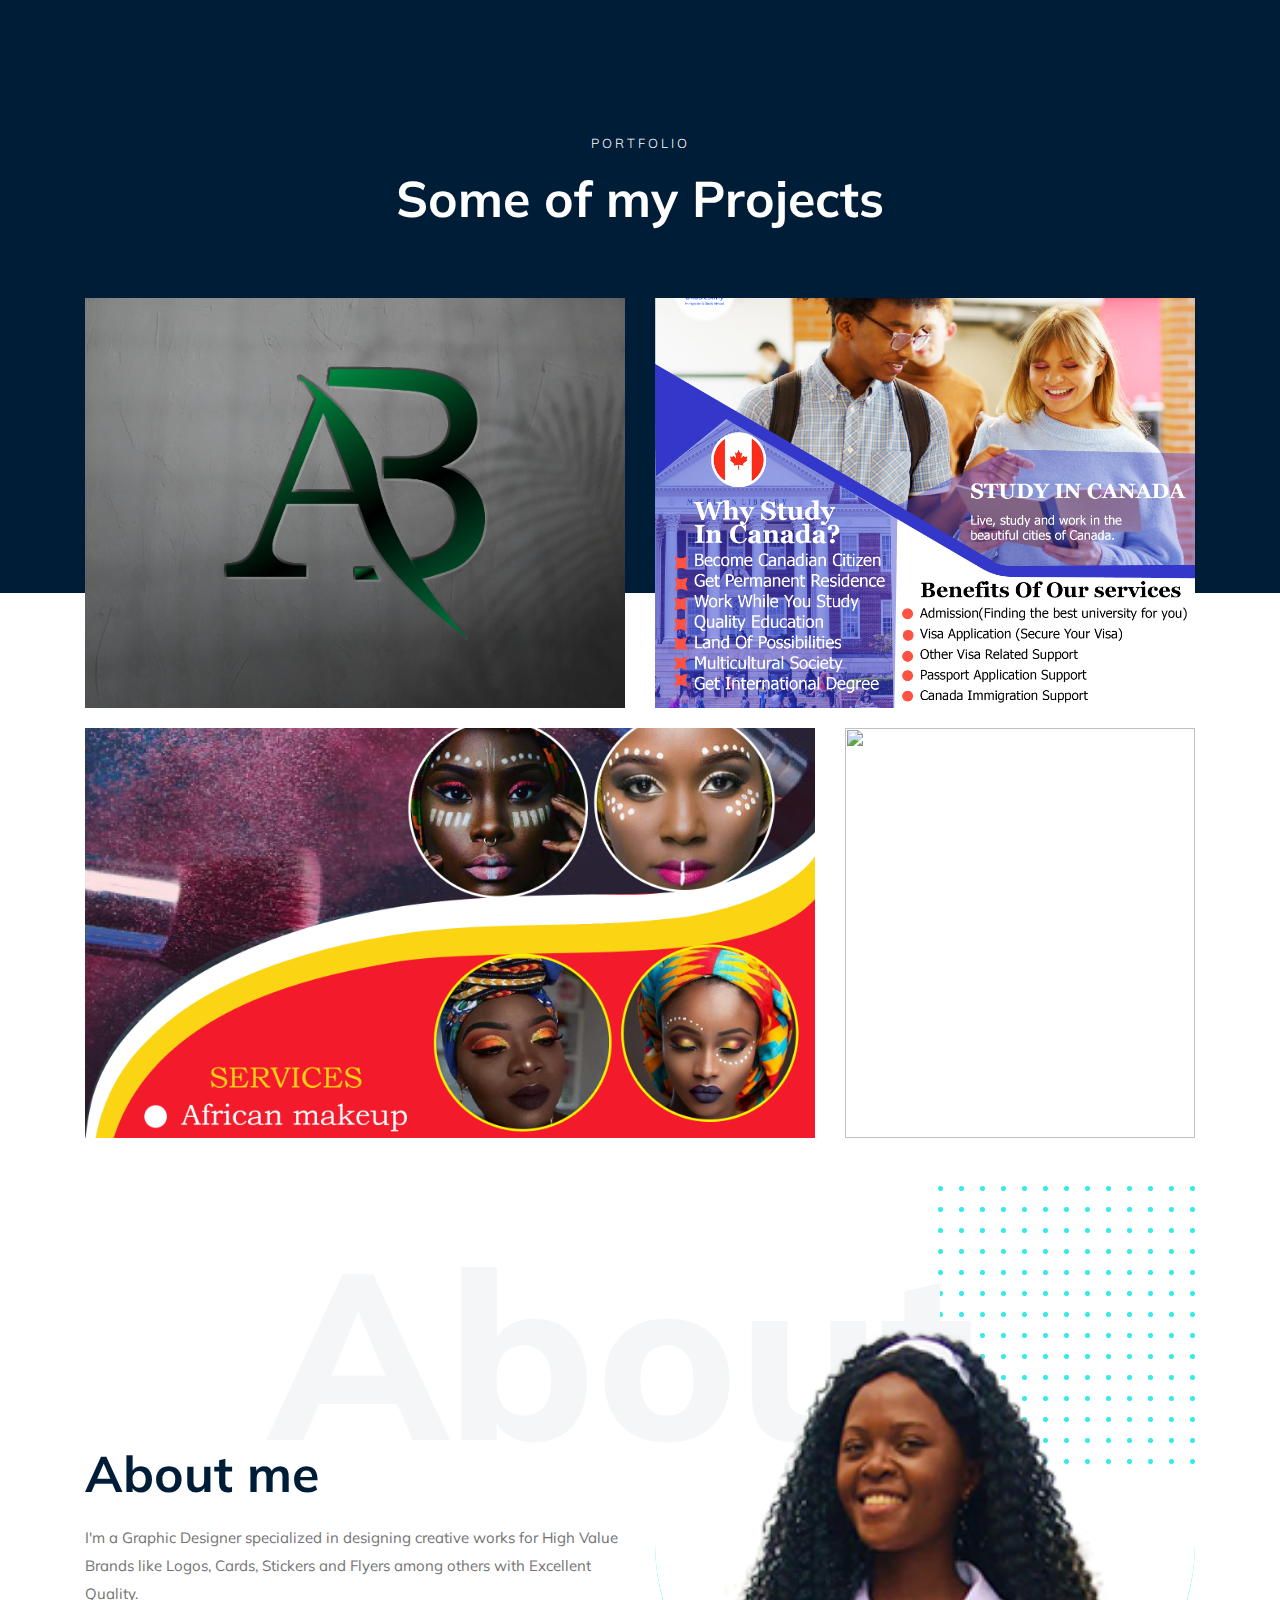
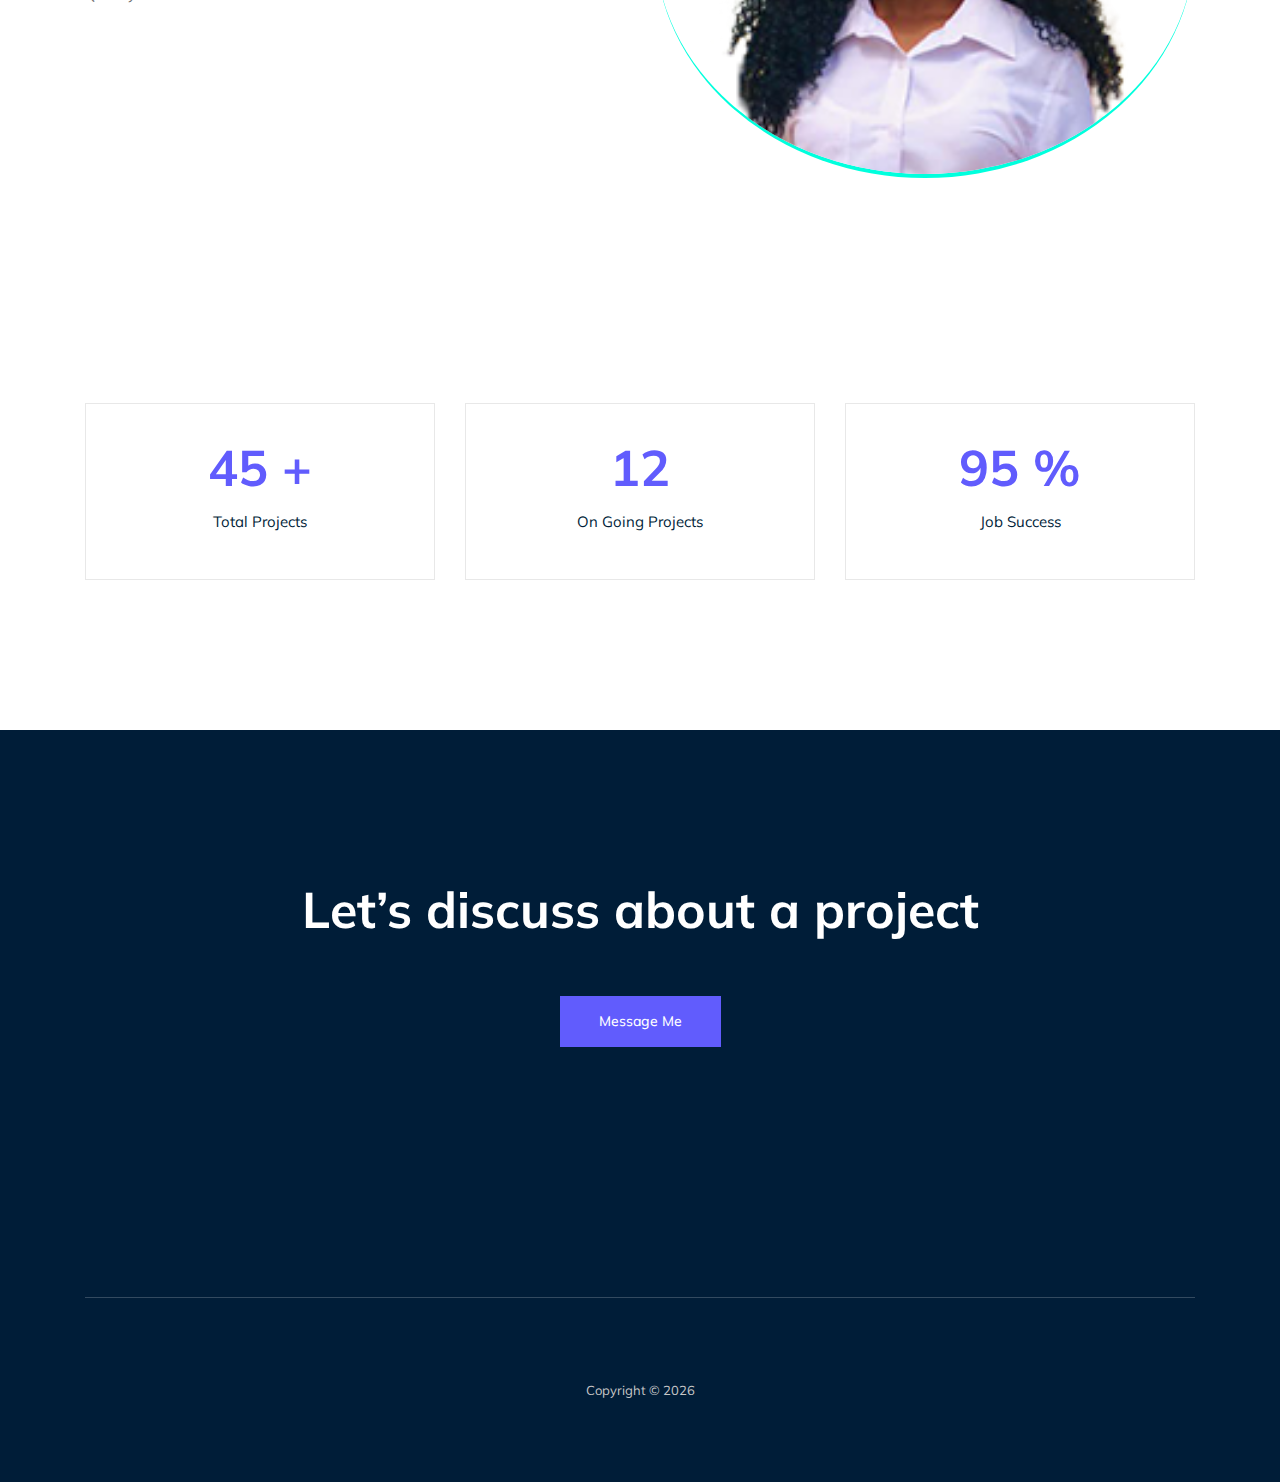
==== commit 2e2e1a16: "update line" ====
--- a/index.html
+++ b/index.html
@@ -105,7 +105,7 @@
                 <div class="row align-items-center">
                     <div class="col-xl-12">
                         <div class="slider_text pt-5 text-right text-md-center">
-                            <h3 class="mt-5">
+                            <h3 class="">
                                 Hello, I'm Okawah
                             </h3>
                             <p class="mr-2"><span>Graphic Designer</span> </p>
--- a/css/style.css
+++ b/css/style.css
@@ -1625,7 +1625,7 @@
 .slider_area .single_slider .slider_text h3 {
   color: #fff;
   font-family: "Muli", sans-serif;
-  font-size: 80px;
+  font-size: 40px;
   text-transform: capitalize;
   font-weight: 700;
   line-height: 82px;
@@ -1659,15 +1659,25 @@
 
 /* line 160, ../../Arafath/CL/CL October/218 PORTFOLIO/HTML/scss/_slider.scss */
 .slider_area .single_slider .slider_text h3 span {
-  font-weight: 700;
+  font-weight: 500;
 }
 
 @media (max-width: 767px) {
   /* line 141, ../../Arafath/CL/CL October/218 PORTFOLIO/HTML/scss/_slider.scss */
   .slider_area .single_slider .slider_text h3 {
-    font-size: 30px;
+    font-size: 20px;
     line-height: 35px;
   }
+  .slider_area .single_slider .slider_text span::before {
+  position: absolute;
+  background: #fff;
+  width: 20px;
+  height: 2px;
+  content: "";
+  left: -67px;
+  top: 50%;
+  margin-bottom: -1px;
+}
 }
 
 @media (min-width: 768px) and (max-width: 991px) {
@@ -1700,7 +1710,7 @@
 .slider_area .single_slider .slider_text span::before {
   position: absolute;
   background: #fff;
-  width: 50px;
+  width: 20px;
   height: 2px;
   content: "";
   left: -67px;
